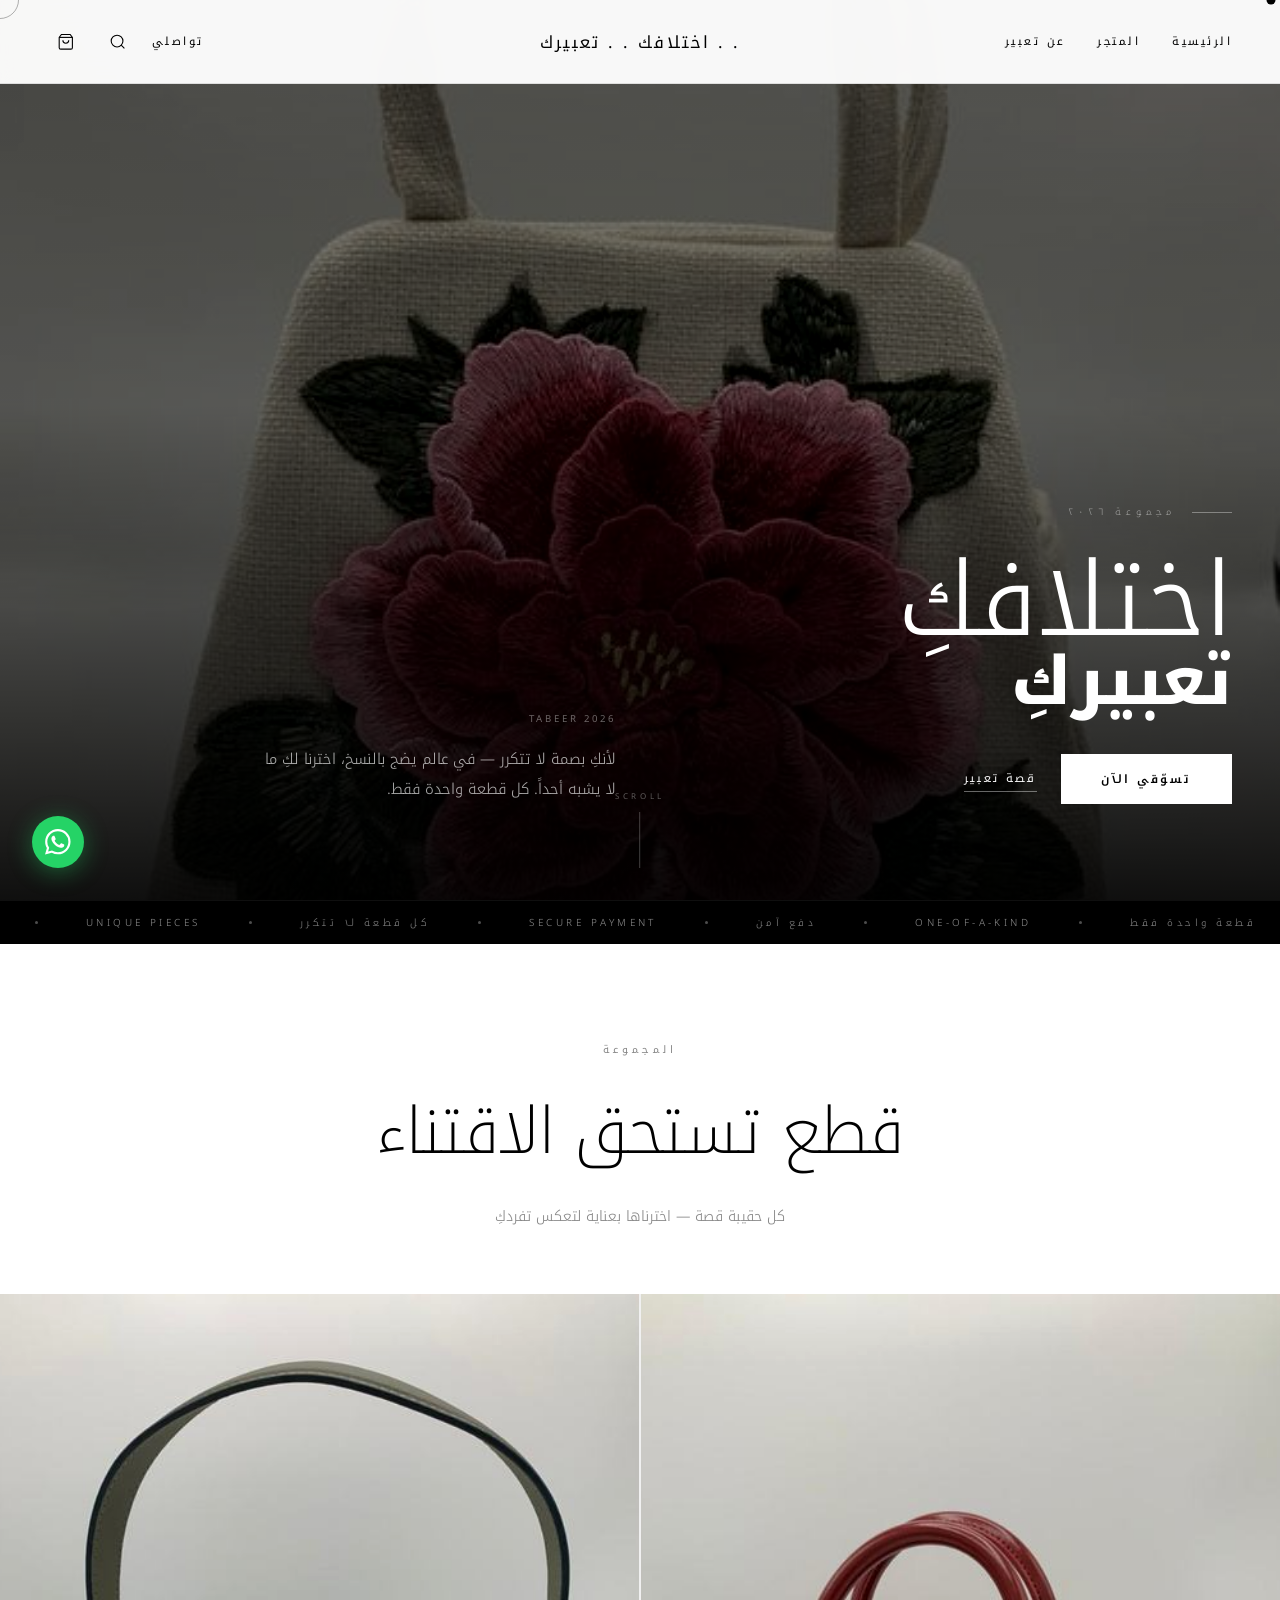
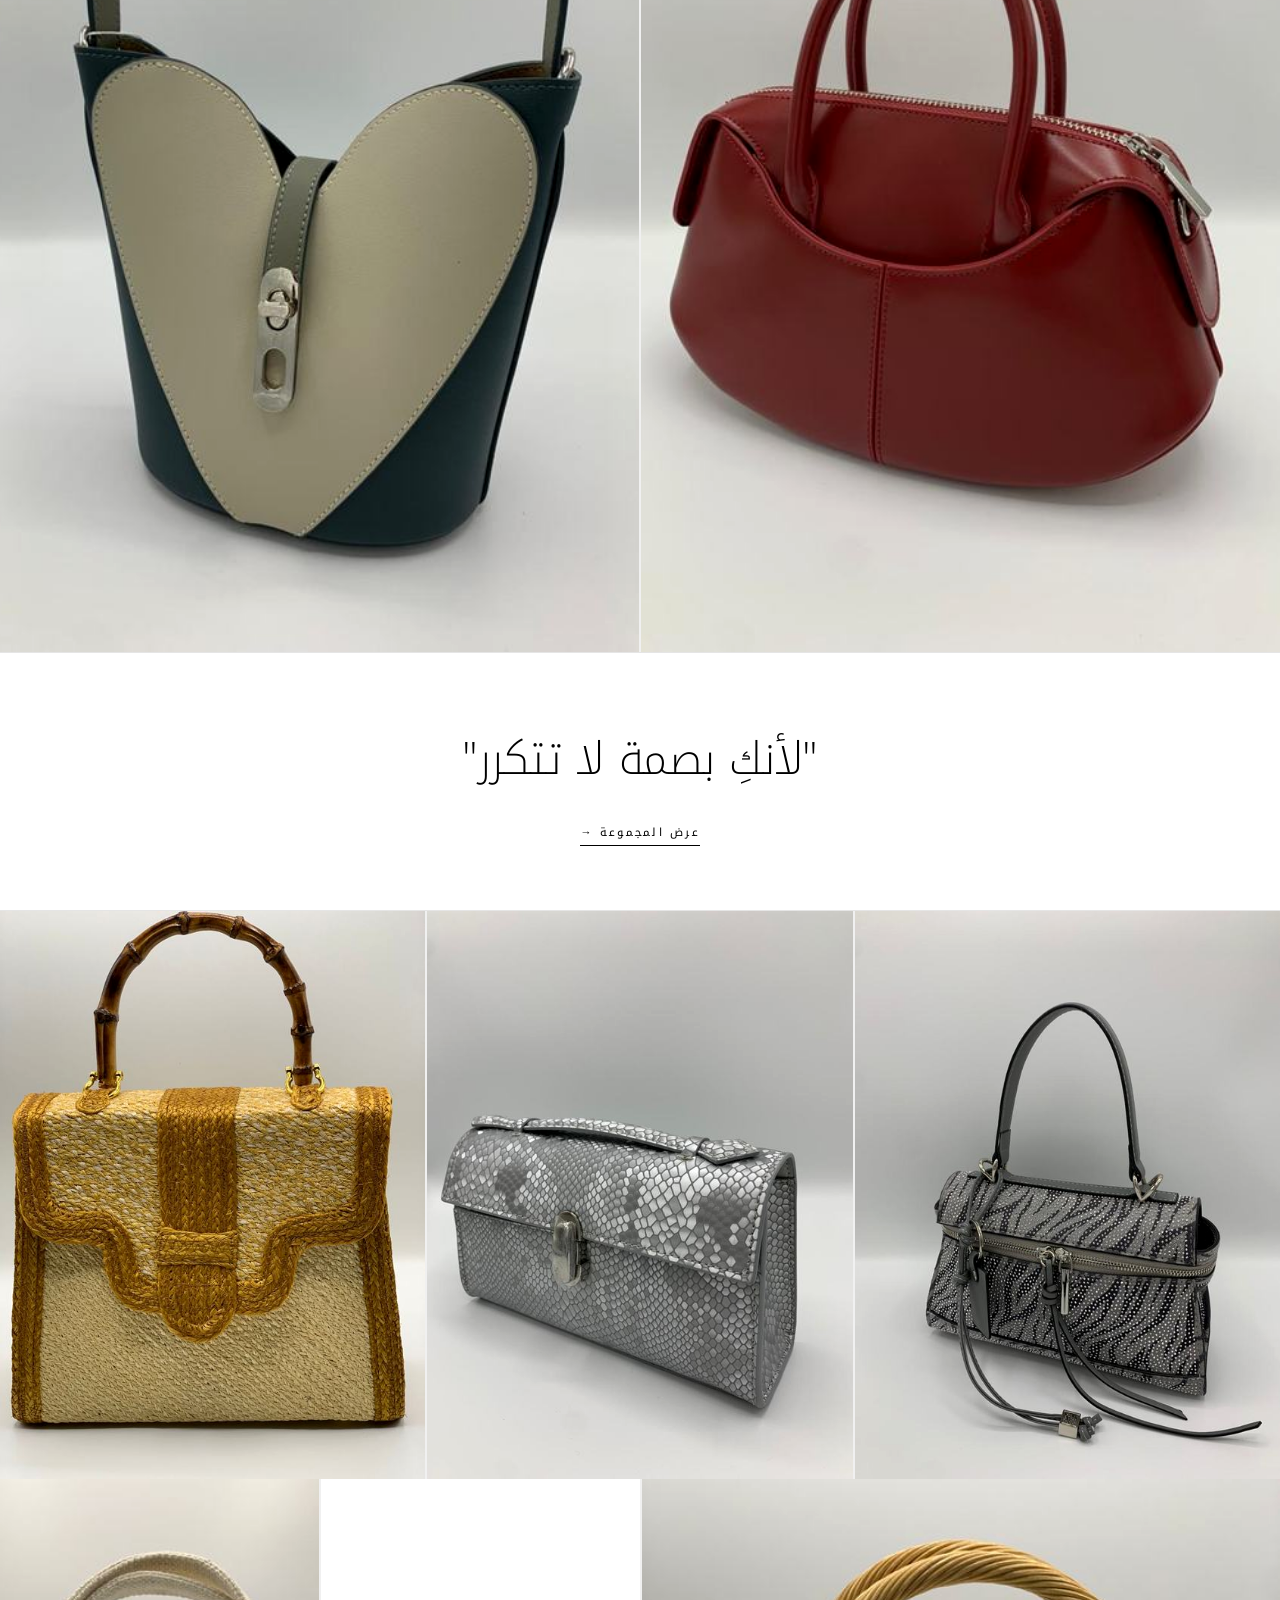
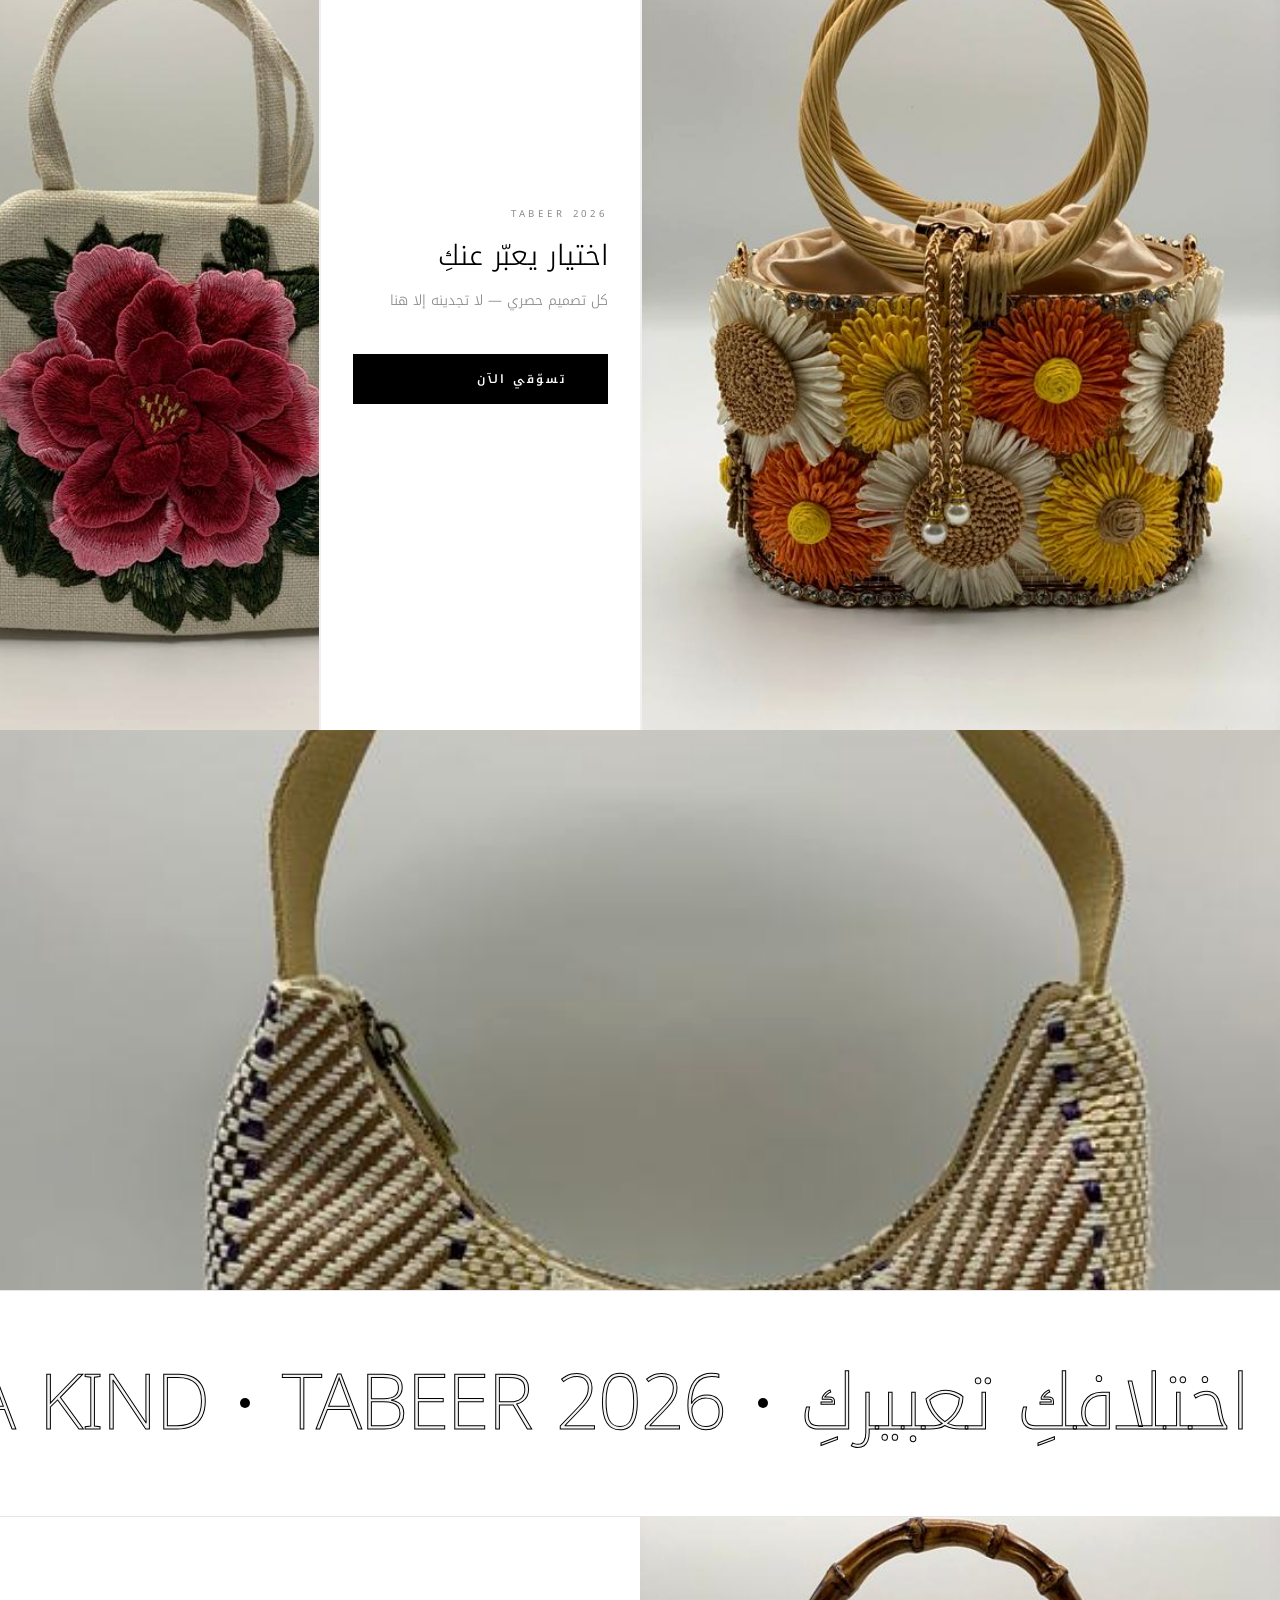
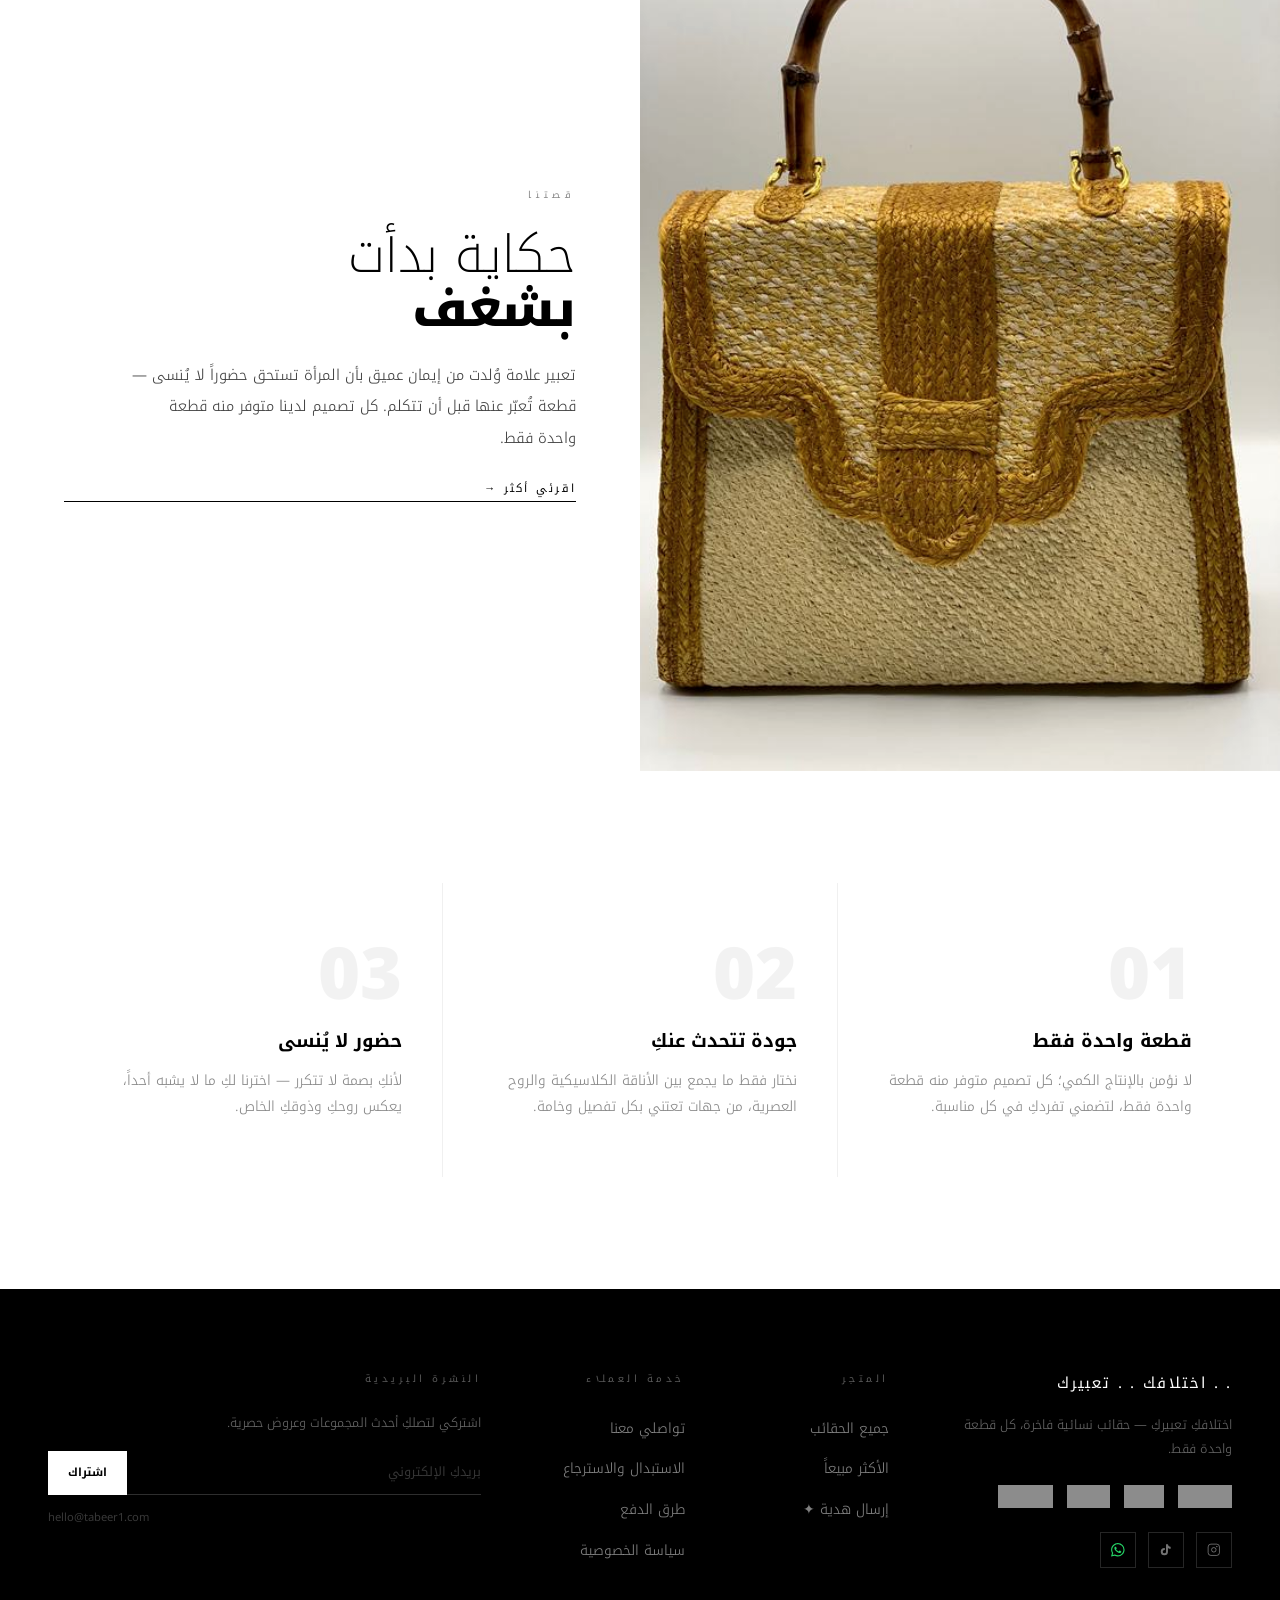
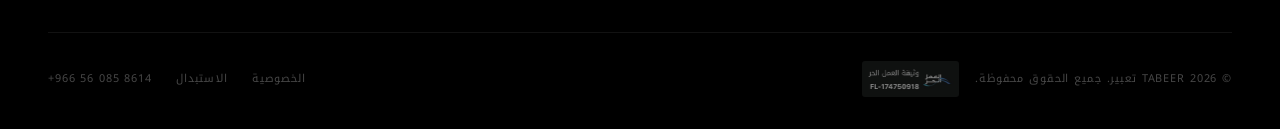
==== index.html @ 67c6f19d "index.html" ====
<!DOCTYPE html>
<html lang="ar" dir="rtl">
<head>
<meta charset="UTF-8"/>
<meta name="viewport" content="width=device-width,initial-scale=1.0"/>
<title>تعبير | TABEER</title>
<meta name="description" content="اختلافكِ تعبيركِ — حقائب نسائية فاخرة، كل قطعة واحدة فقط"/>
<link rel="preconnect" href="https://fonts.googleapis.com"/>
<link rel="preconnect" href="https://fonts.gstatic.com" crossorigin/>
<link href="https://fonts.googleapis.com/css2?family=Noto+Kufi+Arabic:wght@100;200;300;400;500;600;700;800;900&display=swap" rel="stylesheet"/>
<style>
/* ══════════════════════════════
   TABEER — B&W EDITORIAL 2026
══════════════════════════════ */
*,*::before,*::after{box-sizing:border-box;margin:0;padding:0}
:root{
  --black:#000;--white:#fff;--grey:#888;
  --light:#f4f4f4;--border:rgba(0,0,0,.1);
  --f:'Noto Kufi Arabic',sans-serif;
}
html{scroll-behavior:smooth}
body{background:var(--white);color:var(--black);font-family:var(--f);-webkit-font-smoothing:antialiased;overflow-x:hidden;min-height:100vh;cursor:none}
img{max-width:100%;display:block}
a{text-decoration:none;color:inherit;cursor:none}
button{border:none;background:none;font-family:inherit;cursor:none}
.container{width:100%;max-width:1400px;margin:0 auto;padding:0 3rem}
.page{display:none;flex-direction:column;min-height:100vh}
.page.active{display:flex}


/* ── LOGO TEXT ── */
.h-logo-text{font-family:var(--f);font-size:1.05rem;font-weight:400;letter-spacing:.12em;color:var(--black);white-space:nowrap}

/* ── CURSOR ── */
#c-dot{position:fixed;width:9px;height:9px;border-radius:50%;background:var(--black);pointer-events:none;z-index:9999;transform:translate(-50%,-50%);transition:background .2s,width .25s,height .25s}
#c-ring{position:fixed;width:38px;height:38px;border-radius:50%;border:1px solid rgba(0,0,0,.3);pointer-events:none;z-index:9998;transform:translate(-50%,-50%);transition:border-color .2s}
#c-dot.light{background:var(--white)}
#c-ring.light{border-color:rgba(255,255,255,.5)}

/* ── ANIMATIONS ── */
@keyframes fadeUp{from{opacity:0;transform:translateY(36px)}to{opacity:1;transform:translateY(0)}}
@keyframes marquee{from{transform:translateX(0)}to{transform:translateX(-50%)}}
@keyframes heroZoom{from{transform:scale(1.06)}to{transform:scale(1.0)}}
@keyframes scrollBar{0%{transform:scaleY(0);transform-origin:top}50%{transform:scaleY(1);transform-origin:top}51%{transform:scaleY(1);transform-origin:bottom}100%{transform:scaleY(0);transform-origin:bottom}}
.r{opacity:0;transform:translateY(32px);transition:opacity .8s cubic-bezier(.22,1,.36,1),transform .8s cubic-bezier(.22,1,.36,1)}
.r.v{opacity:1;transform:translateY(0)}
.r-l{opacity:0;transform:translateX(-35px);transition:opacity .8s cubic-bezier(.22,1,.36,1),transform .8s cubic-bezier(.22,1,.36,1)}
.r-l.v{opacity:1;transform:translateX(0)}
.r-r{opacity:0;transform:translateX(35px);transition:opacity .8s cubic-bezier(.22,1,.36,1),transform .8s cubic-bezier(.22,1,.36,1)}
.r-r.v{opacity:1;transform:translateX(0)}

/* ── HEADER ── */
header{position:fixed;top:0;left:0;right:0;z-index:500;height:5.25rem;display:flex;align-items:center;justify-content:space-between;padding:0 3rem;background:rgba(255,255,255,.96);backdrop-filter:blur(12px);border-bottom:1px solid var(--border);transition:height .3s}
header.scrolled{height:4.25rem}
.h-logo{position:absolute;left:50%;transform:translateX(-50%);height:100%;display:flex;align-items:center;padding:.75rem 0}
.h-logo img{height:2.25rem;width:auto;max-width:180px;object-fit:contain}
.h-nav{display:flex;align-items:center;gap:2rem}
.h-link{font-size:.7rem;letter-spacing:.22em;font-weight:400;color:var(--black);position:relative;padding:.2rem 0}
.h-link::after{content:'';position:absolute;bottom:0;right:0;left:100%;height:1px;background:var(--black);transition:left .35s cubic-bezier(.22,1,.36,1)}
.h-link:hover::after{left:0}
.h-actions{display:flex;align-items:center;gap:1rem}
.h-icon{width:2.25rem;height:2.25rem;display:flex;align-items:center;justify-content:center;color:var(--black);transition:opacity .2s}
.h-icon:hover{opacity:.55}
.h-icon svg{width:1.1rem;height:1.1rem;stroke:currentColor;stroke-width:1.5;fill:none}
.ham{display:none;flex-direction:column;gap:5px;padding:.25rem}
.ham span{display:block;width:20px;height:1px;background:var(--black);transition:all .3s}
.ham.open span:nth-child(1){transform:translateY(6px) rotate(45deg)}
.ham.open span:nth-child(2){opacity:0}
.ham.open span:nth-child(3){transform:translateY(-6px) rotate(-45deg)}
.m-nav{display:none;position:fixed;top:5.25rem;left:0;right:0;background:var(--white);border-bottom:1px solid var(--border);z-index:499;flex-direction:column}
.m-nav.open{display:flex}
.m-nav a{padding:1rem 2rem;font-size:.875rem;letter-spacing:.15em;border-bottom:1px solid var(--border);transition:background .2s}
.m-nav a:hover{background:var(--light)}
@media(max-width:900px){.h-nav,.h-actions .h-link{display:none}.ham{display:flex}}

/* ── BUTTONS ── */
.btn-bk{display:inline-block;background:var(--black);color:var(--white);padding:.875rem 2.5rem;font-size:.72rem;letter-spacing:.22em;font-weight:600;font-family:var(--f);transition:all .3s}
.btn-bk:hover{background:#222}
.btn-wh{display:inline-block;background:var(--white);color:var(--black);padding:.875rem 2.5rem;font-size:.72rem;letter-spacing:.22em;font-weight:600;font-family:var(--f);transition:all .3s}
.btn-wh:hover{background:#eee}
.btn-ghost{display:inline-flex;align-items:center;gap:.6rem;font-size:.72rem;letter-spacing:.2em;color:var(--white);border-bottom:1px solid rgba(255,255,255,.4);padding-bottom:2px;transition:border-color .2s}
.btn-ghost:hover{border-color:var(--white)}
.btn-link{display:inline-flex;align-items:center;gap:.6rem;font-size:.7rem;letter-spacing:.2em;color:var(--black);border-bottom:1px solid var(--black);padding-bottom:2px;transition:opacity .2s}
.btn-link:hover{opacity:.55}

/* ── EYEBROW ── */
.eye{display:block;font-size:.65rem;letter-spacing:.4em;color:var(--grey);font-weight:400;margin-bottom:.75rem}

/* ── HERO ── */
.hero{position:relative;min-height:100svh;display:flex;align-items:flex-end;padding-bottom:6rem;overflow:hidden;background:var(--black)}
.hero-bg{position:absolute;inset:0}
.hero-bg img{width:100%;height:100%;object-fit:cover;opacity:.55;filter:grayscale(25%) contrast(1.1);animation:heroZoom 14s ease-in-out infinite alternate}
.hero-ov{position:absolute;inset:0;background:linear-gradient(to top,rgba(0,0,0,.88) 0%,rgba(0,0,0,.15) 55%,rgba(0,0,0,.25) 100%)}
.hero-c{position:relative;z-index:2;width:100%}
.hero-grid{display:grid;grid-template-columns:1fr 1fr;gap:3rem;align-items:flex-end}
.hero-anim{animation:fadeUp .9s .2s both}
.hero-ey{font-size:.6rem;letter-spacing:.5em;color:rgba(255,255,255,.45);font-weight:300;margin-bottom:2rem;display:flex;align-items:center;gap:1rem}
.hero-ey::before{content:'';width:2.5rem;height:1px;background:rgba(255,255,255,.35)}
.hero-title{font-size:clamp(3.5rem,8vw,7rem);color:var(--white);font-weight:300;line-height:.95;margin-bottom:2.5rem}
.hero-title strong{font-weight:800;display:block;font-size:.65em}
.hero-actions{display:flex;gap:1.5rem;align-items:center;flex-wrap:wrap}
.hero-side{color:var(--white);animation:fadeUp .9s .4s both}
.hero-side-tag{font-size:.6rem;letter-spacing:.3em;color:rgba(255,255,255,.4);margin-bottom:1rem;display:block}
.hero-side-text{font-size:.9375rem;color:rgba(255,255,255,.65);line-height:2;font-weight:300;max-width:22rem}
.hero-scroll{position:absolute;bottom:2rem;left:50%;transform:translateX(-50%);z-index:2;display:flex;flex-direction:column;align-items:center;gap:.5rem}
.hero-scroll span{font-size:.5rem;letter-spacing:.45em;color:rgba(255,255,255,.35)}
.hero-scroll-line{width:1px;height:3.5rem;background:rgba(255,255,255,.25);animation:scrollBar 2.2s ease-in-out infinite}

/* ── TICKER ── */
.ticker{background:var(--black);padding:.75rem 0;overflow:hidden;border-top:1px solid rgba(255,255,255,.06)}
.ticker-track{display:flex;white-space:nowrap;animation:marquee 28s linear infinite}
.t-item{display:flex;align-items:center;gap:3rem;padding:0 1.5rem;font-size:.62rem;letter-spacing:.35em;font-weight:300;color:rgba(255,255,255,.5)}
.t-dot{width:3px;height:3px;background:rgba(255,255,255,.3);border-radius:50%;flex-shrink:0}

/* prod grid removed - replaced by editorial gallery */

/* ── MARQUEE BIG ── */
.mq-big{padding:2.5rem 0;border-top:1px solid var(--border);border-bottom:1px solid var(--border);overflow:hidden}
.mq-big-track{display:flex;white-space:nowrap;animation:marquee 22s linear infinite}
.mq-big-item{font-size:clamp(3rem,6vw,5.5rem);font-weight:200;color:var(--light);-webkit-text-stroke:1px var(--black);letter-spacing:-.02em;padding:0 2rem;display:flex;align-items:center;gap:2rem}
.mq-big-item .sep{width:10px;height:10px;background:var(--black);border-radius:50%;display:inline-block;flex-shrink:0}

/* ── SPLIT ── */
.split{display:grid;grid-template-columns:1fr 1fr;align-items:stretch;background:rgba(0,0,0,.04)}
.split-img{position:relative;overflow:hidden;min-height:560px}
.split-img img{width:100%;height:100%;object-fit:cover;filter:contrast(1.05) grayscale(8%);transition:transform .9s cubic-bezier(.22,1,.36,1)}
.split:hover .split-img img{transform:scale(1.04)}
.split-text{background:var(--white);display:flex;flex-direction:column;justify-content:center;gap:1.5rem;padding:5rem 4rem}
.split-tag{font-size:.6rem;letter-spacing:.5em;color:var(--grey);display:block}
.split-h{font-size:clamp(2rem,4vw,3.25rem);font-weight:200;line-height:1.05}
.split-h strong{font-weight:800;display:block}
.split-p{font-size:.9375rem;color:#444;line-height:2.1;font-weight:300;max-width:28rem}

/* ── VALUES ── */
.vals{display:grid;grid-template-columns:repeat(3,1fr);gap:1px;background:rgba(0,0,0,.06)}
.val-item{background:var(--white);padding:3.5rem 2.5rem;position:relative;overflow:hidden;transition:background .3s}
.val-item::after{content:'';position:absolute;bottom:0;left:0;right:0;height:2px;background:var(--black);transform:scaleX(0);transition:transform .4s cubic-bezier(.22,1,.36,1)}
.val-item:hover{background:var(--light)}
.val-item:hover::after{transform:scaleX(1)}
.val-n{font-size:4.5rem;font-weight:900;color:rgba(0,0,0,.05);line-height:1;margin-bottom:.75rem;display:block}
.val-t{font-size:1.15rem;font-weight:700;margin-bottom:.6rem}
.val-p{font-size:.875rem;color:var(--grey);line-height:1.9;font-weight:300}

/* ── CONTACT (editorial, full-width) ── */
.contact-hero{
  background:var(--black);padding:6rem 0 5rem;text-align:center;position:relative;overflow:hidden;
}
.contact-hero::before{content:'تواصل';position:absolute;font-size:18rem;font-weight:900;color:rgba(255,255,255,.03);top:50%;left:50%;transform:translate(-50%,-50%);white-space:nowrap;pointer-events:none}
.contact-h1{font-size:clamp(3rem,6vw,5.5rem);font-weight:200;color:var(--white);margin:.75rem 0 1.25rem}
.contact-sub{font-size:.9rem;color:rgba(255,255,255,.5);max-width:30rem;margin:0 auto;line-height:2;font-weight:300}

.contact-body{display:grid;grid-template-columns:3fr 2fr;gap:0;background:rgba(0,0,0,.05)}

.contact-form-side{background:var(--white);padding:5rem 5rem 5rem 4rem}
.cf-title{font-size:1.75rem;font-weight:300;margin-bottom:2.5rem}
.cf-grid{display:grid;grid-template-columns:1fr 1fr;gap:1.25rem}
.cf-full{grid-column:1/-1}
.cf-row{display:flex;flex-direction:column;gap:.4rem}
.cf-lbl{font-size:.65rem;letter-spacing:.22em;color:var(--grey);font-weight:400}
.cf-inp{border:none;border-bottom:1.5px solid rgba(0,0,0,.12);background:transparent;padding:.75rem 0;font-size:.9375rem;font-family:var(--f);color:var(--black);outline:none;transition:border-color .2s;width:100%}
.cf-inp:focus{border-color:var(--black)}
.cf-inp::placeholder{color:#ccc}
.cf-ta{resize:none;min-height:110px;border:none;border-bottom:1.5px solid rgba(0,0,0,.12);background:transparent;padding:.75rem 0;font-size:.9375rem;font-family:var(--f);color:var(--black);outline:none;transition:border-color .2s;width:100%}
.cf-ta:focus{border-color:var(--black)}
.cf-ta::placeholder{color:#ccc}
.cf-submit{margin-top:2rem}

.contact-info-side{background:var(--black);color:var(--white);padding:5rem 4rem 5rem 3rem;display:flex;flex-direction:column;gap:2.5rem}
.ci-label{font-size:.6rem;letter-spacing:.35em;color:rgba(255,255,255,.35);display:block;margin-bottom:.35rem;font-weight:400}
.ci-val{font-size:.9375rem;color:var(--white);font-weight:300;display:block}
a.ci-val:hover{color:rgba(255,255,255,.7)}
.ci-socials{display:flex;gap:.75rem;margin-top:.35rem}
.ci-soc{width:2.25rem;height:2.25rem;border:1px solid rgba(255,255,255,.15);display:flex;align-items:center;justify-content:center;color:rgba(255,255,255,.5);transition:all .25s}
.ci-soc:hover{border-color:var(--white);color:var(--white)}
.ci-soc svg{width:.85rem;height:.85rem}
.success-box{text-align:center;padding:4rem 0}
.success-star{font-size:3rem;margin-bottom:1rem;display:block}
.success-h{font-size:1.5rem;font-weight:300;margin-bottom:.5rem}
.success-p{color:var(--grey);font-weight:300;font-size:.875rem}
.cf-sending{opacity:.5;pointer-events:none}

/* ── POLICY PAGES ── */
.policy-wrap{max-width:48rem;margin:0 auto;padding:9rem 2rem 5rem}
.policy-tag{font-size:.65rem;letter-spacing:.4em;color:var(--grey);display:block;margin-bottom:.75rem}
.policy-h1{font-size:clamp(2rem,4vw,3rem);font-weight:200;margin-bottom:1.25rem}
.policy-intro{color:var(--grey);line-height:2;font-weight:300;font-size:.9375rem}
.policy-body{display:flex;flex-direction:column;margin-top:3rem}
.policy-sec{padding:2rem 0;border-bottom:1px solid var(--border)}
.policy-sec:last-child{border-bottom:none}
.policy-sec h3{font-size:.9375rem;font-weight:700;letter-spacing:.05em;margin-bottom:.875rem}
.policy-sec p,.policy-sec li{color:var(--grey);line-height:2;font-weight:300;font-size:.9rem}
.policy-sec ul{list-style:none;display:flex;flex-direction:column;gap:.5rem}
.policy-sec li{padding-right:1.25rem;position:relative}
.policy-sec li::before{content:'—';position:absolute;right:0;color:#ccc}
.policy-sec strong{color:var(--black);font-weight:700}
.policy-sec a{color:var(--black);border-bottom:1px solid var(--border)}
.policy-sec a:hover{border-color:var(--black)}

/* PAYMENT */
.pay-grid{display:grid;grid-template-columns:1fr 1fr;gap:1px;background:rgba(0,0,0,.06);margin:2.5rem 0}
.pay-card{background:var(--white);padding:2.25rem;transition:background .25s}
.pay-card:hover{background:var(--light)}
.pay-em{font-size:2rem;margin-bottom:.75rem;display:block}
.pay-t{font-size:.9375rem;font-weight:700;margin-bottom:.4rem}
.pay-s{color:var(--grey);font-size:.875rem;line-height:1.9;font-weight:300}
.pay-sec{background:var(--black);color:var(--white);padding:2rem;text-align:center;margin-top:1px}
.pay-sec-t{font-size:1.2rem;font-weight:300;margin-bottom:.35rem}
.pay-sec-s{font-size:.72rem;letter-spacing:.1em;color:rgba(255,255,255,.4)}

/* GIFT */
.gift-steps{background:var(--light);border:1px solid var(--border)}
.gift-step{display:flex;gap:1.5rem;padding:2rem;border-bottom:1px solid var(--border)}
.gift-step:last-child{border-bottom:none}
.step-n{width:2.5rem;height:2.5rem;flex-shrink:0;background:var(--black);color:var(--white);display:flex;align-items:center;justify-content:center;font-size:.875rem;font-weight:700}
.step-t{font-weight:700;margin-bottom:.3rem;font-size:.9375rem}
.step-s{color:var(--grey);font-size:.875rem;line-height:1.85;font-weight:300}
.step-s strong{color:var(--black);font-weight:700}

/* ── FOOTER ── */
footer{background:var(--black);color:var(--white);padding:5rem 0 2rem;margin-top:auto}
.ft-grid{display:grid;grid-template-columns:2fr 1fr 1fr 1.5fr;gap:4rem;margin-bottom:4rem}
.ft-logo{height:2rem;width:auto;max-width:140px;object-fit:contain;filter:invert(1) brightness(10);margin-bottom:1.25rem;display:block}
.ft-tag{font-size:.8rem;color:rgba(255,255,255,.4);line-height:1.9;font-weight:300;max-width:18rem}
.ft-socs{display:flex;gap:.75rem;margin-top:1.5rem}
.ft-soc{width:2.25rem;height:2.25rem;border:1px solid rgba(255,255,255,.15);display:flex;align-items:center;justify-content:center;color:rgba(255,255,255,.45);transition:all .25s}
.ft-soc:hover{border-color:var(--white);color:var(--white)}
.ft-soc svg{width:.85rem;height:.85rem}
.ft-col-t{font-size:.62rem;letter-spacing:.35em;color:rgba(255,255,255,.35);display:block;margin-bottom:1.5rem}
.ft-links{list-style:none;display:flex;flex-direction:column;gap:.6rem}
.ft-links a{font-size:.875rem;color:rgba(255,255,255,.5);font-weight:300;transition:color .2s}
.ft-links a:hover{color:var(--white)}
.ft-sub-desc{font-size:.8rem;color:rgba(255,255,255,.4);line-height:1.8;font-weight:300;margin-bottom:1rem}
.ft-email-f{display:flex}
.ft-email-i{flex:1;background:transparent;border:none;border-bottom:1px solid rgba(255,255,255,.18);padding:.6rem 0;font-size:.8rem;color:var(--white);font-family:var(--f);outline:none}
.ft-email-i::placeholder{color:rgba(255,255,255,.2)}
.ft-email-i:focus{border-color:rgba(255,255,255,.5)}
.ft-sub-b{background:var(--white);color:var(--black);padding:.6rem 1.25rem;font-size:.7rem;font-weight:700;font-family:var(--f);border:none;white-space:nowrap;transition:opacity .2s}
.ft-sub-b:hover{opacity:.85}
.ft-email-addr{font-size:.7rem;color:rgba(255,255,255,.22);margin-top:.75rem;direction:ltr;display:block}
.ft-bottom{border-top:1px solid rgba(255,255,255,.07);padding-top:1.75rem;display:flex;justify-content:space-between;align-items:center;flex-wrap:wrap;gap:.75rem;font-size:.68rem;color:rgba(255,255,255,.28);letter-spacing:.08em}
.ft-bottom a{color:rgba(255,255,255,.28);transition:color .2s}
.ft-bottom a:hover{color:rgba(255,255,255,.65)}

/* ── WA FLOAT ── */
.wa-fl{position:fixed;bottom:2rem;left:2rem;z-index:499;width:3.25rem;height:3.25rem;border-radius:50%;background:#25d366;color:#fff;display:flex;align-items:center;justify-content:center;box-shadow:0 4px 24px rgba(37,211,102,.4);transition:transform .25s,box-shadow .25s}
.wa-fl:hover{transform:scale(1.1);box-shadow:0 8px 32px rgba(37,211,102,.5)}
.wa-fl svg{width:1.6rem;height:1.6rem}

/* ── RESPONSIVE ── */
/* ── EDITORIAL GALLERY ── */
.gallery-section{padding:6rem 0 0}
.gallery-header{text-align:center;padding:0 2rem 4rem;max-width:48rem;margin:0 auto}
.gallery-title{font-size:clamp(2.5rem,5vw,4rem);font-weight:200;letter-spacing:-.01em;margin-top:.5rem}
.gallery-sub{font-size:.9rem;color:var(--grey);margin-top:.75rem;font-weight:300;line-height:1.8}

.g-row{display:grid;gap:2px;background:rgba(0,0,0,.06)}
.g-row-2{grid-template-columns:1fr 1fr}
.g-row-3{grid-template-columns:repeat(3,1fr)}
.g-row-asymm{grid-template-columns:2fr 1fr 1fr}

.g-cell{position:relative;overflow:hidden;display:block;background:var(--light)}
.g-cell img{width:100%;height:100%;object-fit:cover;object-position:center;transition:transform .9s cubic-bezier(.22,1,.36,1),filter .5s;filter:contrast(1.03)}
.g-cell:hover img{transform:scale(1.06)}
.g-tall img,.g-tall{aspect-ratio:3/4.5;min-height:520px}
.g-cell:not(.g-tall):not(.g-wide):not(.g-full) img{aspect-ratio:3/4;min-height:360px}
.g-wide img,.g-wide{min-height:420px}
.g-full{display:block;height:560px}
.g-full img{height:100%;object-position:center 40%}

.g-overlay{
  position:absolute;inset:0;
  background:linear-gradient(to top,rgba(0,0,0,.87) 0%,rgba(0,0,0,.2) 55%,transparent 100%);
  display:flex;flex-direction:column;align-items:center;justify-content:flex-end;
  padding:2rem;gap:.7rem;
  opacity:0;transition:opacity .4s cubic-bezier(.22,1,.36,1);
}
.g-cell:hover .g-overlay{opacity:1}
.g-overlay-center{align-items:center;justify-content:center;text-align:center;padding:3rem}
.g-tag{font-size:.6rem;letter-spacing:.35em;color:rgba(255,255,255,.55);font-weight:300;transform:translateY(10px);transition:transform .4s .05s cubic-bezier(.22,1,.36,1)}
.g-name{font-size:1.15rem;font-weight:500;color:var(--white);text-align:center;transform:translateY(10px);transition:transform .4s .1s cubic-bezier(.22,1,.36,1)}
.g-name-lg{font-size:1.75rem;font-weight:300}
.g-cta{background:var(--white);color:var(--black);padding:.55rem 1.75rem;font-size:.68rem;letter-spacing:.18em;font-weight:700;font-family:var(--f);transform:translateY(10px);transition:transform .4s .15s cubic-bezier(.22,1,.36,1)}
.g-cell:hover .g-tag,.g-cell:hover .g-name,.g-cell:hover .g-cta{transform:translateY(0)}

.g-interlude{text-align:center;padding:4rem 2rem;display:flex;flex-direction:column;align-items:center;gap:1.25rem;border-top:1px solid var(--border);border-bottom:1px solid var(--border)}
.g-quote{font-size:clamp(1.75rem,3.5vw,3rem);font-weight:200;color:var(--black);letter-spacing:-.01em}

.g-text-mid{background:var(--white);padding:3rem 2rem;display:flex;flex-direction:column;justify-content:center;gap:1rem}
.g-text-label{font-size:.6rem;letter-spacing:.4em;color:var(--grey);font-weight:400}
.g-text-h{font-size:1.75rem;font-weight:300;line-height:1.2}
.g-text-p{font-size:.875rem;color:var(--grey);line-height:1.85;font-weight:300;max-width:18rem}

@media(max-width:900px){
  .g-row-2,.g-row-asymm{grid-template-columns:1fr 1fr}
  .g-row-3{grid-template-columns:1fr 1fr}
  .g-row-asymm{grid-template-columns:1fr 1fr}
  .g-text-mid{display:none}
  .g-full{height:400px}
}
@media(max-width:600px){
  .g-row-2,.g-row-3,.g-row-asymm{grid-template-columns:1fr}
  .g-tall{aspect-ratio:4/5;min-height:auto}
  .g-full{height:320px}
}


@media(max-width:900px){.split{grid-template-columns:1fr}.split-img{min-height:380px}.vals{grid-template-columns:1fr}.contact-body{grid-template-columns:1fr}.container{padding:0 1.5rem}header{padding:0 1.5rem}.hero-grid{grid-template-columns:1fr}.hero-side{display:none}.section{padding:5rem 0}}
@media(max-width:768px){.cf-grid{grid-template-columns:1fr}.contact-form-side{padding:3rem 1.5rem}.contact-info-side{padding:3rem 1.5rem}.ft-grid{grid-template-columns:1fr;gap:2.5rem}}
@media(max-width:600px){.pay-grid{grid-template-columns:1fr}}
@media(max-width:480px){}
</style>
</head>
<body>

<div id="c-dot"></div>
<div id="c-ring"></div>

<!-- HEADER -->
<header id="hdr">
  <div class="h-nav">
    <a href="#" class="h-link" onclick="navigate('home');return false;">الرئيسية</a>
      <a href="https://shop.tabeer1.com" class="h-link" target="_self">المتجر</a>
    <a href="#" class="h-link" onclick="navigate('about');return false;">عن تعبير</a>
  </div>

  <div class="h-logo" onclick="navigate('home')" style="cursor:none">
    <span class="h-logo-text">. . اختلافك . . تعبيرك</span>
  </div>

  <div class="h-actions">
    <a href="#" class="h-link" onclick="navigate('contact');return false;">تواصلي</a>
    <a href="https://shop.tabeer1.com" target="_self" class="h-icon" aria-label="بحث">
      <svg viewBox="0 0 24 24"><circle cx="11" cy="11" r="8"/><line x1="21" y1="21" x2="16.65" y2="16.65"/></svg>
    </a>
    <a href="https://shop.tabeer1.com" target="_self" class="h-icon" aria-label="السلة">
      <svg viewBox="0 0 24 24"><path d="M6 2 3 6v14a2 2 0 0 0 2 2h14a2 2 0 0 0 2-2V6l-3-4z"/><line x1="3" y1="6" x2="21" y2="6"/><path d="M16 10a4 4 0 0 1-8 0"/></svg>
    </a>
    <button class="ham" id="hamBtn" onclick="toggleMobileNav()"><span></span><span></span><span></span></button>
  </div>
</header>

<div class="m-nav" id="mNav">
  <a href="#" onclick="navigate('home');return false;">الرئيسية</a>
  <a href="https://shop.tabeer1.com" target="_self">المتجر</a>
  <a href="#" onclick="navigate('about');return false;">عن تعبير</a>
  <a href="#" onclick="navigate('contact');return false;">تواصلي معنا</a>
  <a href="#" onclick="navigate('gift');return false;">إرسال هدية</a>
  <a href="#" onclick="navigate('returns');return false;">الاستبدال والاسترجاع</a>
  <a href="#" onclick="navigate('payment');return false;">طرق الدفع</a>
</div>

<!-- ════ HOME ════ -->
<div class="page active" id="page-home">
  <section class="hero">
    <div class="hero-bg"><img src="[data-uri]" alt="تعبير"/></div>
    <div class="hero-ov"></div>
    <div class="container hero-c">
      <div class="hero-grid">
        <div class="hero-anim">
          <p class="hero-ey">مجموعة ٢٠٢٦</p>
          <h1 class="hero-title">اختلافكِ<strong>تعبيركِ</strong></h1>
          <div class="hero-actions">
            <a href="https://shop.tabeer1.com" target="_self" class="btn-wh">تسوّقي الآن</a>
            <a href="#" onclick="navigate('about');return false;" class="btn-ghost">قصة تعبير</a>
          </div>
        </div>
        <div class="hero-side">
          <span class="hero-side-tag">TABEER 2026</span>
          <p class="hero-side-text">لأنكِ بصمة لا تتكرر — في عالم يضج بالنسخ، اخترنا لكِ ما لا يشبه أحداً. كل قطعة واحدة فقط.</p>
        </div>
      </div>
    </div>
    <div class="hero-scroll"><span>SCROLL</span><div class="hero-scroll-line"></div></div>
  </section>

  <div class="ticker">
    <div class="ticker-track">
      <div class="t-item"><span>قطعة واحدة فقط</span><span class="t-dot"></span><span>ONE-OF-A-KIND</span><span class="t-dot"></span><span>دفع آمن</span><span class="t-dot"></span><span>SECURE PAYMENT</span><span class="t-dot"></span><span>كل قطعة لا تتكرر</span><span class="t-dot"></span><span>UNIQUE PIECES</span><span class="t-dot"></span><span>اختلافكِ تعبيركِ</span><span class="t-dot"></span><span>TABEER 2026</span><span class="t-dot"></span></div>
      <div class="t-item" aria-hidden="true"><span>قطعة واحدة فقط</span><span class="t-dot"></span><span>ONE-OF-A-KIND</span><span class="t-dot"></span><span>دفع آمن</span><span class="t-dot"></span><span>SECURE PAYMENT</span><span class="t-dot"></span><span>كل قطعة لا تتكرر</span><span class="t-dot"></span><span>UNIQUE PIECES</span><span class="t-dot"></span><span>اختلافكِ تعبيركِ</span><span class="t-dot"></span><span>TABEER 2026</span><span class="t-dot"></span></div>
    </div>
  </div>
  </div>

  <!-- EDITORIAL GALLERY -->
  <section class="gallery-section">

    <!-- Header -->
    <div class="gallery-header r">
      <span class="eye">المجموعة</span>
      <h2 class="gallery-title">قطع تستحق الاقتناء</h2>
      <p class="gallery-sub">كل حقيبة قصة — اخترناها بعناية لتعكس تفردكِ</p>
    </div>

    <!-- ROW 1: two tall images -->
    <div class="g-row g-row-2 r">
      <a href="https://shop.tabeer1.com" target="_self" class="g-cell g-tall">
        <img src="[data-uri]" alt="حقيبة بولينج أحمر"/>
        <div class="g-overlay">
          <span class="g-tag">أحمر فاخر</span>
          <span class="g-name">حقيبة بولينج</span>
          <span class="g-cta">تسوّقي الآن</span>
        </div>
      </a>
      <a href="https://shop.tabeer1.com" target="_self" class="g-cell g-tall">
        <img src="[data-uri]" alt="حقيبة دلو قلب"/>
        <div class="g-overlay">
          <span class="g-tag">أخضر وكريمي</span>
          <span class="g-name">حقيبة دلو قلب</span>
          <span class="g-cta">تسوّقي الآن</span>
        </div>
      </a>
    </div>

    <!-- TEXT INTERLUDE -->
    <div class="g-interlude r">
      <p class="g-quote">"لأنكِ بصمة لا تتكرر"</p>
      <a href="https://shop.tabeer1.com" target="_self" class="btn-link">عرض المجموعة →</a>
    </div>

    <!-- ROW 2: three images -->
    <div class="g-row g-row-3 r">
      <a href="https://shop.tabeer1.com" target="_self" class="g-cell">
        <img src="[data-uri]" alt="حقيبة كريستال"/>
        <div class="g-overlay">
          <span class="g-tag">لمعة الكريستال</span>
          <span class="g-name">كريستال زيبرا</span>
          <span class="g-cta">تسوّقي الآن</span>
        </div>
      </a>
      <a href="https://shop.tabeer1.com" target="_self" class="g-cell">
        <img src="[data-uri]" alt="كلتش ثعبان"/>
        <div class="g-overlay">
          <span class="g-tag">جلد مميز</span>
          <span class="g-name">كلتش ثعبان فضي</span>
          <span class="g-cta">تسوّقي الآن</span>
        </div>
      </a>
      <a href="https://shop.tabeer1.com" target="_self" class="g-cell">
        <img src="[data-uri]" alt="حقيبة قش بامبو"/>
        <div class="g-overlay">
          <span class="g-tag">طبيعي وعصري</span>
          <span class="g-name">قش بامبو</span>
          <span class="g-cta">تسوّقي الآن</span>
        </div>
      </a>
    </div>

    <!-- ROW 3: big + small + big -->
    <div class="g-row g-row-asymm r">
      <a href="https://shop.tabeer1.com" target="_self" class="g-cell g-wide">
        <img src="[data-uri]" alt="حقيبة كروشيه زهور"/>
        <div class="g-overlay">
          <span class="g-tag">يدوية الصنع</span>
          <span class="g-name">كروشيه زهور</span>
          <span class="g-cta">تسوّقي الآن</span>
        </div>
      </a>
      <div class="g-text-mid">
        <span class="g-text-label">TABEER 2026</span>
        <h3 class="g-text-h">اختيار يعبّر عنكِ</h3>
        <p class="g-text-p">كل تصميم حصري — لا تجدينه إلا هنا</p>
        <a href="https://shop.tabeer1.com" target="_self" class="btn-bk" style="margin-top:1.5rem;display:inline-block">تسوّقي الآن</a>
      </div>
      <a href="https://shop.tabeer1.com" target="_self" class="g-cell">
        <img src="[data-uri]" alt="حقيبة مطرزة"/>
        <div class="g-overlay">
          <span class="g-tag">تطريز يدوي</span>
          <span class="g-name">حقيبة مطرزة</span>
          <span class="g-cta">تسوّقي الآن</span>
        </div>
      </a>
    </div>

    <!-- ROW 4: full width -->
    <a href="https://shop.tabeer1.com" target="_self" class="g-cell g-full r">
      <img src="[data-uri]" alt="حقيبة هوبو منسوجة"/>
      <div class="g-overlay g-overlay-center">
        <span class="g-tag">منسوجة بإتقان</span>
        <span class="g-name g-name-lg">حقيبة هوبو منسوجة</span>
        <span class="g-cta">اكتشفي المجموعة</span>
      </div>
    </a>

  </section>

  <div class="mq-big r">
    <div class="mq-big-track">
      <div class="mq-big-item">اختلافكِ تعبيركِ<span class="sep"></span>TABEER 2026<span class="sep"></span>ONE OF A KIND<span class="sep"></span>قطعة واحدة فقط<span class="sep"></span></div>
      <div class="mq-big-item" aria-hidden="true">اختلافكِ تعبيركِ<span class="sep"></span>TABEER 2026<span class="sep"></span>ONE OF A KIND<span class="sep"></span>قطعة واحدة فقط<span class="sep"></span></div>
    </div>
  </div>

  <section style="padding:0">
    <div class="split">
      <div class="split-img r-l"><img src="[data-uri]" alt="قصة تعبير" loading="lazy"/></div>
      <div class="split-text r-r">
        <span class="split-tag">قصتنا</span>
        <h2 class="split-h">حكاية بدأت<strong>بشغف</strong></h2>
        <p class="split-p">تعبير علامة وُلدت من إيمان عميق بأن المرأة تستحق حضوراً لا يُنسى — قطعة تُعبّر عنها قبل أن تتكلم. كل تصميم لدينا متوفر منه قطعة واحدة فقط.</p>
        <a href="#" onclick="navigate('about');return false;" class="btn-link">اقرئي أكثر →</a>
      </div>
    </div>
  </section>

  <section style="padding:7rem 0">
    <div class="container">
      <div class="vals">
        <div class="val-item r"><span class="val-n">01</span><h3 class="val-t">قطعة واحدة فقط</h3><p class="val-p">لا نؤمن بالإنتاج الكمي؛ كل تصميم متوفر منه قطعة واحدة فقط، لتضمني تفردكِ في كل مناسبة.</p></div>
        <div class="val-item r" style="transition-delay:.12s"><span class="val-n">02</span><h3 class="val-t">جودة تتحدث عنكِ</h3><p class="val-p">نختار فقط ما يجمع بين الأناقة الكلاسيكية والروح العصرية، من جهات تعتني بكل تفصيل وخامة.</p></div>
        <div class="val-item r" style="transition-delay:.24s"><span class="val-n">03</span><h3 class="val-t">حضور لا يُنسى</h3><p class="val-p">لأنكِ بصمة لا تتكرر — اخترنا لكِ ما لا يشبه أحداً، يعكس روحكِ وذوقكِ الخاص.</p></div>
      </div>
    </div>
  </section>

  <div id="footer-home"></div>
</div>

<!-- ════ ABOUT ════ -->
<div class="page" id="page-about">
  <section style="padding:0;margin-top:5.25rem">
    <div class="split">
      <div class="split-img"><img src="[data-uri]" alt="عن تعبير" loading="lazy"/></div>
      <div class="split-text">
        <span class="split-tag">قصتنا</span>
        <h1 class="split-h">حكاية بدأت<strong>بشغف</strong></h1>
        <p class="split-p">تعبير علامة وُلدت من إيمان عميق بأن المرأة تستحق حضوراً لا يُنسى — قطعة تُعبّر عنها قبل أن تتكلم.</p>
        <p class="split-p" style="margin-top:-.5rem">بدأت رحلتنا بسؤال بسيط: لماذا تتشابه الحقائب وكل امرأة بصمة لا تتكرر؟ كل تصميم لدينا متوفر منه قطعة واحدة فقط.</p>
        <a href="https://shop.tabeer1.com" target="_self" class="btn-bk" style="align-self:flex-start">تسوّقي الآن</a>
      </div>
    </div>
  </section>
  <section style="padding:7rem 0">
    <div class="container">
      <div class="vals">
        <div class="val-item r"><span class="val-n">01</span><h3 class="val-t">قطعة واحدة فقط</h3><p class="val-p">لا نؤمن بالإنتاج الكمي. كل تصميم متوفر منه قطعة واحدة فقط.</p></div>
        <div class="val-item r" style="transition-delay:.12s"><span class="val-n">02</span><h3 class="val-t">جودة تتحدث عنكِ</h3><p class="val-p">نختار فقط ما يجمع بين الأناقة الكلاسيكية والروح العصرية.</p></div>
        <div class="val-item r" style="transition-delay:.24s"><span class="val-n">03</span><h3 class="val-t">حضور لا يُنسى</h3><p class="val-p">لأنكِ بصمة لا تتكرر — اخترنا لكِ ما لا يشبه أحداً.</p></div>
      </div>
    </div>
  </section>
  <section style="padding:0;background:var(--black);color:var(--white)">
    <div class="container" style="padding-top:5rem;padding-bottom:5rem;text-align:center">
      <span class="eye" style="color:rgba(255,255,255,.3)">وعدنا</span>
      <h2 style="font-size:clamp(2rem,4vw,3.5rem);font-weight:200;max-width:44rem;margin:.75rem auto 0;line-height:1.2">كوني الاستثناء، في عالم من النسخ — نضمن لكِ قطعة لا تجدينها في أيدي أخرى.</h2>
      <div style="margin-top:2.5rem"><a href="https://shop.tabeer1.com" target="_self" class="btn-wh">تسوّقي المجموعة</a></div>
    </div>
  </section>
  <div id="footer-about"></div>
</div>

<!-- ════ CONTACT ════ -->
<div class="page" id="page-contact">
  <section class="contact-hero">
    <div class="container">
      <span class="eye" style="color:rgba(255,255,255,.35);justify-content:center;display:flex">تواصلي معنا</span>
      <h1 class="contact-h1">نحن هنا لكِ</h1>
      <p class="contact-sub">سواء كان لديكِ استفسار، طلب خاص، أو ترغبين في التعاون معنا، يسعدنا سماع صوتكِ.</p>
    </div>
  </section>

  <div class="contact-body">
    <div class="contact-form-side">
      <div id="fWrap">
        <h2 class="cf-title">أرسلي رسالتكِ</h2>
        <form id="cForm" onsubmit="submitContact(event)">
          <div class="cf-grid">
            <div class="cf-row"><label class="cf-lbl">الاسم</label><input required type="text" class="cf-inp" placeholder="اسمكِ الكامل" name="name"/></div>
            <div class="cf-row"><label class="cf-lbl">رقم الجوال</label><input type="tel" class="cf-inp" placeholder="05xxxxxxxx" dir="ltr" name="phone"/></div>
            <div class="cf-row cf-full"><label class="cf-lbl">البريد الإلكتروني</label><input required type="email" class="cf-inp" placeholder="email@example.com" dir="ltr" name="email"/></div>
            <div class="cf-row cf-full"><label class="cf-lbl">الرسالة</label><textarea required class="cf-ta" placeholder="اكتبي رسالتكِ هنا..." name="message"></textarea></div>
          </div>
          <div class="cf-submit">
            <button type="submit" class="btn-bk" id="submitBtn">إرسال الرسالة</button>
            <span id="sendStatus" style="display:none;font-size:.75rem;color:var(--grey);margin-right:1rem">جاري الإرسال...</span>
          </div>
        </form>
      </div>
      <div id="fSuccess" style="display:none" class="success-box">
        <span class="success-star">✦</span>
        <h3 class="success-h">شكراً لتواصلكِ</h3>
        <p class="success-p">استلمنا رسالتكِ وسنعود إليكِ قريباً.</p>
      </div>
    </div>

    <div class="contact-info-side" style="background:#fff;padding:0;display:flex;flex-direction:column;overflow:hidden">
      <div style="background:#000;padding:2rem;text-align:center;flex-shrink:0">
        <p style="font-family:var(--f);font-size:1rem;font-weight:400;letter-spacing:.12em;color:#fff;margin:0">. . اختلافك . . تعبيرك</p>
        <p style="font-family:var(--f);font-size:.6rem;letter-spacing:.35em;color:rgba(255,255,255,.4);margin:.5rem 0 0">@tabeer_1.1 — INSTAGRAM</p>
      </div>
      <div style="flex:1;overflow:hidden;min-height:480px">
        <blockquote class="instagram-media"
          data-instgrm-permalink="https://www.instagram.com/tabeer_1.1/"
          data-instgrm-version="14"
          style="background:#fff;border:0;margin:0 auto;width:100%;min-width:100%">
          <div style="padding:2rem;text-align:center">
            <a href="https://www.instagram.com/tabeer_1.1/" target="_blank"
               style="font-family:var(--f);color:#000;font-size:.9rem">@tabeer_1.1</a>
          </div>
        </blockquote>
        <script async src="//www.instagram.com/embed.js"></script>
      </div>
      <div style="background:#000;padding:1.25rem;display:flex;justify-content:center;gap:.75rem;flex-shrink:0">
        <a href="https://www.instagram.com/tabeer_1.1/" target="_blank"
           style="background:#fff;color:#000;padding:.55rem 1.25rem;font-size:.68rem;letter-spacing:.15em;font-family:var(--f);font-weight:700;text-decoration:none">Instagram ↗</a>
        <a href="https://www.tiktok.com/@tabeer_1.1" target="_blank"
           style="background:#fff;color:#000;padding:.55rem 1.25rem;font-size:.68rem;letter-spacing:.15em;font-family:var(--f);font-weight:700;text-decoration:none">TikTok ↗</a>
        <a href="https://wa.me/message/N2KKMN6IP34GB1" target="_blank"
           style="background:#25d366;color:#fff;padding:.55rem 1.25rem;font-size:.68rem;letter-spacing:.15em;font-family:var(--f);font-weight:700;text-decoration:none">WhatsApp ↗</a>
      </div>
    </div>
  </div>
  <div id="footer-contact"></div>
</div>

<!-- ════ PRIVACY ════ -->
<div class="page" id="page-privacy">
  <div class="policy-wrap">
    <span class="policy-tag">الشفافية والأمان</span>
    <h1 class="policy-h1">سياسة الخصوصية</h1>
    <p class="policy-intro">في متجر تعبير، نؤمن بأن كل عميل يستحق تجربة استثنائية، ليست فقط في المنتجات التي نقدمها، بل أيضًا في كيفية تعاملنا مع بياناتك الشخصية.</p>
    <div class="policy-body">
      <div class="policy-sec"><h3>١. المعلومات التي نجمعها</h3><ul><li>الاسم الكامل لضمان تخصيص خدماتنا حسب احتياجاتك.</li><li>معلومات الاتصال مثل رقم الهاتف لتحديثك بكل ما يخص طلباتك.</li><li>عنوان الشحن لضمان وصول منتجاتنا الفاخرة إليك بسلاسة.</li><li>تفاصيل الطلبات السابقة لنمنحك تجربة شراء أكثر تخصيصًا.</li></ul></div>
      <div class="policy-sec"><h3>٢. كيف نستخدم معلوماتك؟</h3><ul><li>معالجة طلباتك بكل سرعة ودقة.</li><li>تقديم تجربة تسوق شخصية تُشعر كل عميل بالتميز.</li><li>إبقاؤك على اطلاع بأحدث إصداراتنا ومنتجاتنا الفاخرة.</li><li>توفير خدمة عملاء راقية تُعنى بكل استفسار وطلب.</li></ul></div>
      <div class="policy-sec"><h3>٣. حماية بياناتك</h3><p>نحن ملتزمون بأعلى معايير الأمان. كل بياناتك الشخصية تُعامل بسرية تامة، ولا يتم الوصول إليها إلا من قبل فريق متخصص ومُدرب.</p></div>
      <div class="policy-sec"><h3>٤. الاحتفاظ بالبيانات</h3><p>نحتفظ ببياناتك لفترة زمنية تتناسب مع تقديم خدماتنا. بعد انتهاء الأغراض المطلوبة، نعمل على حذف بياناتك بطريقة آمنة.</p></div>
      <div class="policy-sec"><h3>٥. مشاركة المعلومات</h3><p>لا نشارك معلوماتك مع أي جهة خارجية إلا إذا كان ذلك ضروريًا لإتمام عملياتك، مثل شركات الشحن الموثوقة.</p></div>
      <div class="policy-sec"><h3>٦. بيانات الدفع</h3><p>كل عمليات الدفع تُنفذ عبر بوابات آمنة. لا نحتفظ ببيانات بطاقاتك المصرفية.</p></div>
      <div class="policy-sec"><h3>٧. ملفات تعريف الارتباط</h3><p>نستخدم ملفات تعريف الارتباط لتحسين تجربة تصفحك وتقديم محتوى يناسب ذوقك الفريد.</p></div>
      <div class="policy-sec"><h3>٨. حقوقك كعميل</h3><ul><li>الوصول إلى معلوماتك الشخصية وتصحيحها أو تعديلها.</li><li>طلب حذف معلوماتك في أي وقت.</li><li>الاعتراض على استخدام بياناتك لأغراض التسويق.</li></ul></div>
      <div class="policy-sec"><h3>٩. التواصل</h3><p>يمكنك الاستفسار عبر واتساب: <a href="https://wa.me/message/N2KKMN6IP34GB1" target="_blank" dir="ltr">+966 56 085 8614</a></p></div>
    </div>
  </div>
  <div id="footer-privacy"></div>
</div>

<!-- ════ RETURNS ════ -->
<div class="page" id="page-returns">
  <div class="policy-wrap">
    <span class="policy-tag">رضاكم غايتنا</span>
    <h1 class="policy-h1">الاستبدال والاسترجاع</h1>
    <p class="policy-intro">نحرص على أن تكون تجربتكم معنا استثنائية منذ لحظة الطلب وحتى ما بعد الاستلام.</p>
    <div class="policy-body">
      <div class="policy-sec"><h3>شروط الاستبدال والاسترجاع</h3><p>يمكنكم طلب استبدال أو استرجاع المنتج خلال <strong>٢٤ ساعة</strong> من تاريخ استلامه، بشرط أن يكون:</p><ul><li>غير مستخدم.</li><li>بحالته الأصلية مع التغليف السليم.</li></ul></div>
      <div class="policy-sec"><h3>الحالات المؤهلة</h3><ul><li>وجود عيوب مصنعية أو تلف.</li><li>خطأ في المنتج المرسل واختلافه بشكل واضح.</li></ul></div>
      <div class="policy-sec"><h3>خيارات الاستبدال والاسترجاع</h3><ul><li>استرجاع قيمة المنتج عبر نفس وسيلة الدفع المستخدمة.</li><li>استبدال المنتج بمنتج آخر بنفس القيمة.</li><li>استبدال المقاس لضمان راحتكم المثالية.</li></ul></div>
      <div class="policy-sec"><h3>ملاحظة مهمة</h3><p>يتحمل العميل تكاليف شحن <strong>٢٥ ريال</strong> لكل اتجاه، إلا إذا كان السبب وجود عيب مصنعي أو خطأ من طرفنا.</p></div>
      <div class="policy-sec"><h3>كيفية تقديم الطلب</h3><p>للتواصل عبر واتساب: <a href="https://wa.me/message/N2KKMN6IP34GB1" target="_blank" dir="ltr">+966 56 085 8614</a></p></div>
      <div class="policy-sec"><h3>سياسة الإلغاء ورد الأموال</h3><ul><li>يمكن إلغاء الطلب خلال <strong>١٢ ساعة</strong> فقط من وقت تأكيده.</li><li>في حال الإلغاء: رد كامل للمبلغ خلال ٥ أيام عمل.</li><li>المنتجات المخصصة لا يمكن إلغاؤها بعد بدء التصنيع.</li></ul></div>
    </div>
  </div>
  <div id="footer-returns"></div>
</div>

<!-- ════ PAYMENT ════ -->
<div class="page" id="page-payment">
  <div class="policy-wrap">
    <span class="policy-tag">مرونة وأمان</span>
    <h1 class="policy-h1">طرق الدفع</h1>
    <p class="policy-intro">نوفر لكم خيارات دفع مرنة وآمنة تناسب أسلوبكم الراقي.</p>
    <div class="pay-grid">
      <div class="pay-card"><img src="[data-uri]" alt="Apple Pay" style="height:2.75rem;object-fit:contain;margin-bottom:.75rem;display:block"/><h3 class="pay-t">Apple Pay</h3><p class="pay-s">دفع سريع وسلس بضغطة واحدة.</p></div>
      <div class="pay-card"><img src="[data-uri]" alt="Visa & MasterCard" style="height:2.75rem;object-fit:contain;margin-bottom:.75rem;display:block"/><h3 class="pay-t">البطاقات الإلكترونية</h3><p class="pay-s">Visa, MasterCard, وMada بأعلى مستويات الأمان.</p></div>
      <div class="pay-card"><img src="[data-uri]" alt="Bank Transfer" style="height:2.75rem;object-fit:contain;margin-bottom:.75rem;display:block"/><h3 class="pay-t">التحويل البنكي</h3><p class="pay-s">تحويل مباشر لحسابنا البنكي مع تأكيد سريع.</p></div>
      <div class="pay-card"><img src="[data-uri]" alt="Tamara & Tabby" style="height:2.75rem;object-fit:contain;margin-bottom:.75rem;display:block"/><h3 class="pay-t">تابي وتمارا</h3><p class="pay-s">قسّمي المبلغ على ٤ دفعات بدون فوائد.</p></div>
    </div>
    <div class="pay-sec"><p class="pay-sec-t">جميع المدفوعات آمنة ١٠٠٪</p><p class="pay-sec-s">نستخدم بوابات دفع معتمدة لحماية بياناتك المالية</p></div>
  </div>
  <div id="footer-payment"></div>
</div>

<!-- ════ GIFT ════ -->
<div class="page" id="page-gift">
  <div class="policy-wrap">
    <span class="policy-tag">نشارككِ الفرحة</span>
    <h1 class="policy-h1">توصيل الهدايا ✦</h1>
    <p class="policy-intro">نوصل هديتكِ بكل حب وسهولة!</p>
    <div class="gift-steps" style="margin-top:2.5rem">
      <div class="gift-step"><div class="step-n">١</div><div><p class="step-t">اختاري المنتج</p><p class="step-s">تصفّحي مجموعتنا واختاري القطعة المناسبة كهدية.</p></div></div>
      <div class="gift-step"><div class="step-n">٢</div><div><p class="step-t">عند تعبئة العنوان</p><p class="step-s">اضغطي على خيار <strong>"استلام الطلب عبر شخص آخر"</strong> واكتبي بيانات المستلم.</p></div></div>
      <div class="gift-step"><div class="step-n">٣</div><div><p class="step-t">اختاري طريقة الدفع</p><p class="step-s">Apple Pay, Mada, تابي, تمارا, Visa, أو التحويل البنكي.</p></div></div>
      <div class="gift-step"><div class="step-n">٤</div><div><p class="step-t">دعينا نهتم بالباقي!</p><p class="step-s">نوصل هديتكِ بعناية وحب لتصل جميلة كما هي.</p></div></div>
    </div>
    <div style="text-align:center;margin-top:2.5rem">
      <a href="https://wa.me/message/N2KKMN6IP34GB1" target="_blank" class="btn-bk" style="display:inline-block">تواصلي معنا عبر واتساب ✦</a>
    </div>
  </div>
  <div id="footer-gift"></div>
</div>

<a href="https://wa.me/message/N2KKMN6IP34GB1" target="_blank" class="wa-fl" aria-label="واتساب">
  <svg viewBox="0 0 24 24" fill="currentColor"><path d="M17.472 14.382c-.297-.149-1.758-.867-2.03-.967-.273-.099-.471-.148-.67.15-.197.297-.767.966-.94 1.164-.173.199-.347.223-.644.075-.297-.15-1.255-.463-2.39-1.475-.883-.788-1.48-1.761-1.653-2.059-.173-.297-.018-.458.13-.606.134-.133.298-.347.446-.52.149-.174.198-.298.298-.497.099-.198.05-.371-.025-.52-.075-.149-.669-1.612-.916-2.207-.242-.579-.487-.5-.669-.51-.173-.008-.371-.01-.57-.01-.198 0-.52.074-.792.372-.272.297-1.04 1.016-1.04 2.479 0 1.462 1.065 2.875 1.213 3.074.149.198 2.096 3.2 5.077 4.487.709.306 1.262.489 1.694.625.712.227 1.36.195 1.871.118.571-.085 1.758-.719 2.006-1.413.248-.694.248-1.289.173-1.413-.074-.124-.272-.198-.57-.347m-5.421 7.403h-.004a9.87 9.87 0 01-5.031-1.378l-.361-.214-3.741.982.998-3.648-.235-.374a9.86 9.86 0 01-1.51-5.26c.001-5.45 4.436-9.884 9.888-9.884 2.64 0 5.122 1.03 6.988 2.898a9.825 9.825 0 012.893 6.994c-.003 5.45-4.437 9.884-9.885 9.884m8.413-18.297A11.815 11.815 0 0012.05 0C5.495 0 .16 5.335.157 11.892c0 2.096.547 4.142 1.588 5.945L.057 24l6.305-1.654a11.882 11.882 0 005.683 1.448h.005c6.554 0 11.89-5.335 11.893-11.893a11.821 11.821 0 00-3.48-8.413Z"/></svg>
</a>

<script>
/* ═══════════════════════════════════════
   GOOGLE SHEETS FORM SUBMISSION
   ═══════════════════════════════════════
   SETUP INSTRUCTIONS:
   1. Open your Google Sheet
   2. Extensions → Apps Script
   3. Paste this code, click Deploy → Web App → Anyone
   4. Copy the Web App URL and replace APPS_SCRIPT_URL below

   --- PASTE THIS IN APPS SCRIPT ---
   function doPost(e) {
     var sheet = SpreadsheetApp.getActiveSpreadsheet().getActiveSheet();
     var data = JSON.parse(e.postData.contents);
     sheet.appendRow([
       new Date().toLocaleString('ar-SA'),
       data.name, data.email, data.phone, data.message
     ]);
     return ContentService.createTextOutput(JSON.stringify({status:'ok'}))
       .setMimeType(ContentService.MimeType.JSON);
   }
   function doGet(e) {
     return ContentService.createTextOutput('ok');
   }
   ---------------------------------
*/

// REPLACE THIS URL AFTER DEPLOYING YOUR APPS SCRIPT:
const APPS_SCRIPT_URL = 'YOUR_APPS_SCRIPT_URL_HERE'; // ← انسخي رابط Apps Script هنا

/* ── CURSOR ───────────────────────────── */
const dot = document.getElementById('c-dot');
const ring = document.getElementById('c-ring');
let mx=0, my=0, rx=0, ry=0;

document.addEventListener('mousemove', e => {
  mx = e.clientX; my = e.clientY;
  dot.style.left = mx+'px'; dot.style.top = my+'px';
  // Detect if we're over a dark background
  const el = document.elementFromPoint(mx, my);
  const dark = el && (
    el.closest('.hero') || el.closest('.ticker') || el.closest('.contact-hero') ||
    el.closest('footer') || el.closest('.contact-info-side') ||
    el.closest('.prod-overlay') || el.closest('.hero-ov') ||
    el.closest('[style*="background:var(--black)"]') ||
    el.closest('[style*="background:#000"]') ||
    el.closest('.contact-hero') ||
    (el.tagName === 'SECTION' && el.style.background && el.style.background.includes('black'))
  );
  dot.classList.toggle('light', !!dark);
  ring.classList.toggle('light', !!dark);
});

function animRing(){
  rx += (mx-rx) * .11;
  ry += (my-ry) * .11;
  ring.style.left = rx+'px'; ring.style.top = ry+'px';
  requestAnimationFrame(animRing);
}
animRing();

document.addEventListener('mouseleave', () => { dot.style.opacity='0'; ring.style.opacity='0' });
document.addEventListener('mouseenter', () => { dot.style.opacity='1'; ring.style.opacity='1' });

/* ── HEADER SCROLL ───────────────────── */
window.addEventListener('scroll', () => {
  document.getElementById('hdr').classList.toggle('scrolled', window.scrollY > 80);
}, {passive:true});

/* products JS removed - gallery is now static HTML */

/* ── FOOTER ──────────────────────────── */
const IGS=`<svg fill="none" stroke="currentColor" stroke-width="1.5" viewBox="0 0 24 24" width="14" height="14"><rect x="2" y="2" width="20" height="20" rx="5"/><circle cx="12" cy="12" r="4"/><circle cx="17.5" cy="6.5" r=".5" fill="currentColor"/></svg>`;
const TKS=`<svg viewBox="0 0 24 24" fill="currentColor" width="14" height="14"><path d="M19.59 6.69a4.83 4.83 0 01-3.77-4.25V2h-3.45v13.67a2.89 2.89 0 01-2.88 2.5 2.89 2.89 0 01-2.89-2.89 2.89 2.89 0 012.89-2.89c.28 0 .54.04.79.1V9.01a6.33 6.33 0 00-.79-.05 6.34 6.34 0 00-6.34 6.34 6.34 6.34 0 006.34 6.34 6.34 6.34 0 006.33-6.34V8.69a8.17 8.17 0 004.79 1.52V6.75a4.85 4.85 0 01-1.02-.06z"/></svg>`;
const WAS=`<svg viewBox="0 0 24 24" fill="currentColor" width="14" height="14"><path d="M17.472 14.382c-.297-.149-1.758-.867-2.03-.967-.273-.099-.471-.148-.67.15-.197.297-.767.966-.94 1.164-.173.199-.347.223-.644.075-.297-.15-1.255-.463-2.39-1.475-.883-.788-1.48-1.761-1.653-2.059-.173-.297-.018-.458.13-.606.134-.133.298-.347.446-.52.149-.174.198-.298.298-.497.099-.198.05-.371-.025-.52-.075-.149-.669-1.612-.916-2.207-.242-.579-.487-.5-.669-.51-.173-.008-.371-.01-.57-.01-.198 0-.52.074-.792.372-.272.297-1.04 1.016-1.04 2.479 0 1.462 1.065 2.875 1.213 3.074.149.198 2.096 3.2 5.077 4.487.709.306 1.262.489 1.694.625.712.227 1.36.195 1.871.118.571-.085 1.758-.719 2.006-1.413.248-.694.248-1.289.173-1.413-.074-.124-.272-.198-.57-.347m-5.421 7.403h-.004a9.87 9.87 0 01-5.031-1.378l-.361-.214-3.741.982.998-3.648-.235-.374a9.86 9.86 0 01-1.51-5.26c.001-5.45 4.436-9.884 9.888-9.884 2.64 0 5.122 1.03 6.988 2.898a9.825 9.825 0 012.893 6.994c-.003 5.45-4.437 9.884-9.885 9.884m8.413-18.297A11.815 11.815 0 0012.05 0C5.495 0 .16 5.335.157 11.892c0 2.096.547 4.142 1.588 5.945L.057 24l6.305-1.654a11.882 11.882 0 005.683 1.448h.005c6.554 0 11.89-5.335 11.893-11.893a11.821 11.821 0 00-3.48-8.413Z"/></svg>`;

const FOOTER = `
<footer>
  <div class="container">
    <div class="ft-grid">
      <div>
        <span style="font-family:var(--f);font-size:.95rem;font-weight:400;letter-spacing:.12em;color:#fff;display:block;margin-bottom:1rem">. . اختلافك . . تعبيرك</span>
        <p class="ft-tag">اختلافكِ تعبيركِ — حقائب نسائية فاخرة، كل قطعة واحدة فقط.</p>
        <div style="display:flex;align-items:center;gap:.875rem;margin-top:1.5rem;flex-wrap:wrap">
            <img src="[data-uri]" alt="Apple Pay" style="height:1.4rem;object-fit:contain;filter:brightness(0) invert(1);opacity:.55"/>
            <img src="[data-uri]" alt="Visa" style="height:1.4rem;object-fit:contain;filter:brightness(0) invert(1);opacity:.55"/>
            <img src="[data-uri]" alt="Tabby" style="height:1.4rem;object-fit:contain;filter:brightness(0) invert(1);opacity:.55"/>
            <img src="[data-uri]" alt="Bank" style="height:1.4rem;object-fit:contain;filter:brightness(0) invert(1);opacity:.55"/>
          </div>
        <div class="ft-socs">
          <a href="https://www.instagram.com/tabeer_1.1/" target="_blank" class="ft-soc">${IGS}</a>
          <a href="https://www.tiktok.com/@tabeer_1.1" target="_blank" class="ft-soc">${TKS}</a>
          <a href="https://wa.me/message/N2KKMN6IP34GB1" target="_blank" class="ft-soc" style="color:#25d366">${WAS}</a>
        </div>
      </div>
      <div>
        <span class="ft-col-t">المتجر</span>
        <ul class="ft-links">
          <li><a href="https://shop.tabeer1.com" target="_self">جميع الحقائب</a></li>
          <li><a href="https://shop.tabeer1.com" target="_self">الأكثر مبيعاً</a></li>
          <li><a href="#" onclick="navigate('gift');return false;">إرسال هدية ✦</a></li>
        </ul>
      </div>
      <div>
        <span class="ft-col-t">خدمة العملاء</span>
        <ul class="ft-links">
          <li><a href="#" onclick="navigate('contact');return false;">تواصلي معنا</a></li>
          <li><a href="#" onclick="navigate('returns');return false;">الاستبدال والاسترجاع</a></li>
          <li><a href="#" onclick="navigate('payment');return false;">طرق الدفع</a></li>
          <li><a href="#" onclick="navigate('privacy');return false;">سياسة الخصوصية</a></li>
        </ul>
      </div>
      <div>
        <span class="ft-col-t">النشرة البريدية</span>
        <p class="ft-sub-desc">اشتركي لتصلكِ أحدث المجموعات وعروض حصرية.</p>
        <div class="ft-email-f">
          <input class="ft-email-i" type="email" placeholder="بريدكِ الإلكتروني"/>
          <button class="ft-sub-b">اشتراك</button>
        </div>
        <span class="ft-email-addr" dir="ltr">hello@tabeer1.com</span>
      </div>
    </div>
    <div class="ft-bottom">
      <div style="display:flex;align-items:center;gap:1rem;flex-wrap:wrap"><span>© 2026 TABEER تعبير. جميع الحقوق محفوظة.</span><img src="[data-uri]" alt="وثيقة العمل الحر" style="height:2.25rem;object-fit:contain;opacity:.55;border-radius:3px"/></div>
      <div style="display:flex;gap:1.5rem">
        <a href="#" onclick="navigate('privacy');return false;">الخصوصية</a>
        <a href="#" onclick="navigate('returns');return false;">الاستبدال</a>
        <a href="https://wa.me/message/N2KKMN6IP34GB1" target="_blank" dir="ltr">+966 56 085 8614</a>
      </div>
    </div>
  </div>
</footer>`;

['home','about','contact','privacy','returns','payment','gift'].forEach(id => {
  const el = document.getElementById('footer-'+id);
  if(el) el.outerHTML = FOOTER;
});

/* ── NAVIGATION ──────────────────────── */
function navigate(page){
  document.querySelectorAll('.page').forEach(p => p.classList.remove('active'));
  const t = document.getElementById('page-'+page);
  if(t) t.classList.add('active');
  const mn = document.getElementById('mNav'); if(mn) mn.classList.remove('open');
  const hb = document.getElementById('hamBtn'); if(hb) hb.classList.remove('open');
  window.scrollTo({top:0, behavior:'smooth'});
  setTimeout(revealAll, 150);
}

function toggleMobileNav(){
  document.getElementById('mNav').classList.toggle('open');
  document.getElementById('hamBtn').classList.toggle('open');
}

/* ── CONTACT FORM → GOOGLE SHEETS ────── */
async function submitContact(e){
  e.preventDefault();
  const form = e.target;
  const btn = document.getElementById('submitBtn');
  const status = document.getElementById('sendStatus');
  
  const data = {
    type: 'contact',
    name: form.name.value,
    email: form.email.value,
    phone: form.phone.value,
    message: form.message.value,
    date: new Date().toLocaleString('ar-SA')
  };

  btn.disabled = true;
  btn.textContent = 'جاري الإرسال...';
  status.style.display = 'inline';

  try {
    if(APPS_SCRIPT_URL !== 'YOUR_APPS_SCRIPT_WEB_APP_URL_HERE'){
      await fetch(APPS_SCRIPT_URL, {
        method:'POST',
        headers:{'Content-Type':'text/plain;charset=utf-8'},
        body: JSON.stringify(data)
      });
    }
    document.getElementById('fWrap').style.display = 'none';
    document.getElementById('fSuccess').style.display = 'block';
  } catch(err){
    btn.disabled = false;
    btn.textContent = 'إرسال الرسالة';
    status.style.display = 'none';
    alert('حدث خطأ، يرجى المحاولة مرة أخرى أو التواصل عبر واتساب.');
  }
}

/* ── SCROLL REVEAL ───────────────────── */
function revealAll(){
  const obs = new IntersectionObserver(entries => {
    entries.forEach(e => {
      if(e.isIntersecting){ e.target.classList.add('v'); obs.unobserve(e.target); }
    });
  }, {threshold:.1});
  document.querySelectorAll('.r,.r-l,.r-r').forEach(el => obs.observe(el));
}
revealAll();

/* ── NEWSLETTER ── */
document.querySelectorAll('.ft-sub-b').forEach(btn => {
  btn.addEventListener('click', async function() {
    const input = this.previousElementSibling;
    const email = input.value.trim();
    if (!email || !email.includes('@')) { input.focus(); return; }
    this.textContent = '...';
    this.disabled = true;
    try {
      if(APPS_SCRIPT_URL !== 'YOUR_APPS_SCRIPT_URL_HERE') {
        await fetch(APPS_SCRIPT_URL, {
          method:'POST',
          headers:{'Content-Type':'text/plain;charset=utf-8'},
          body: JSON.stringify({type:'newsletter', email})
        });
      }
      input.value = '';
      this.textContent = 'تم ✓';
      setTimeout(() => { this.textContent = 'اشتراك'; this.disabled = false; }, 3000);
    } catch(e) {
      this.textContent = 'اشتراك';
      this.disabled = false;
    }
  });
});
</script>
</body>
</html>
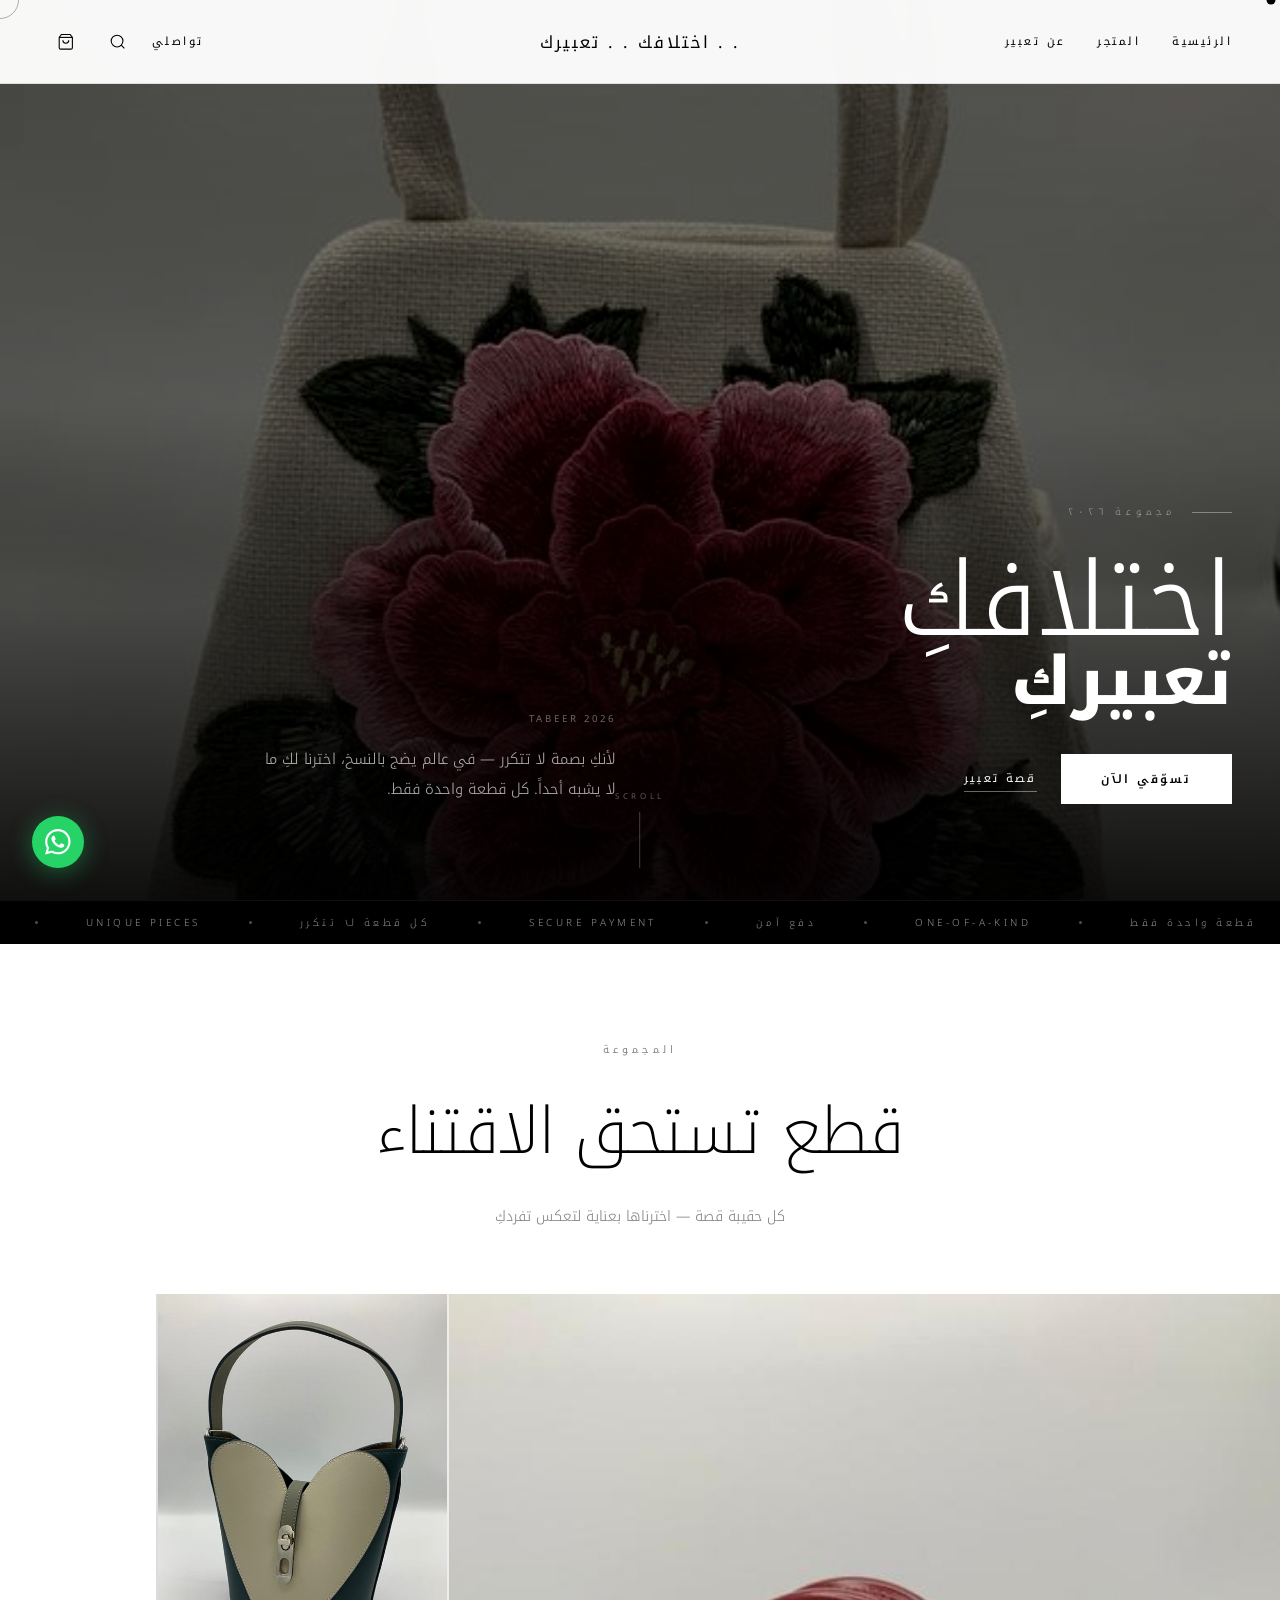
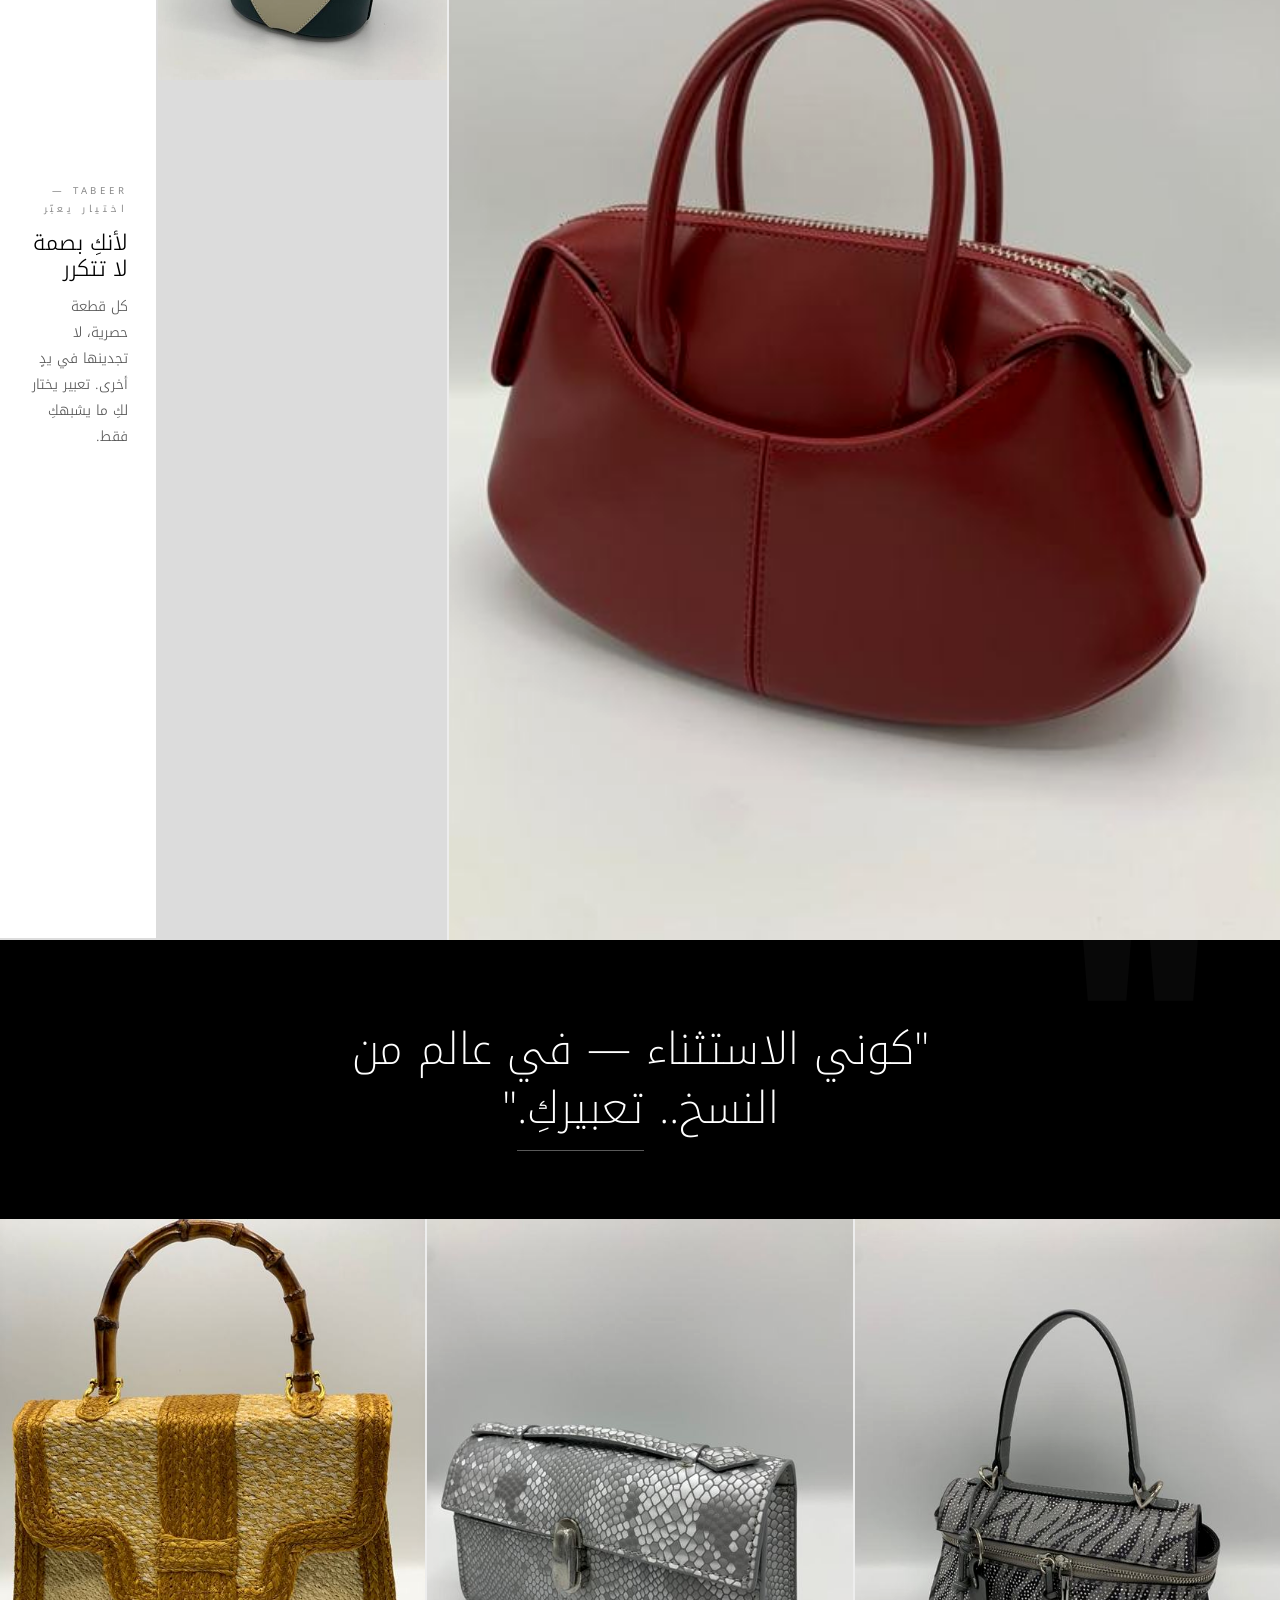
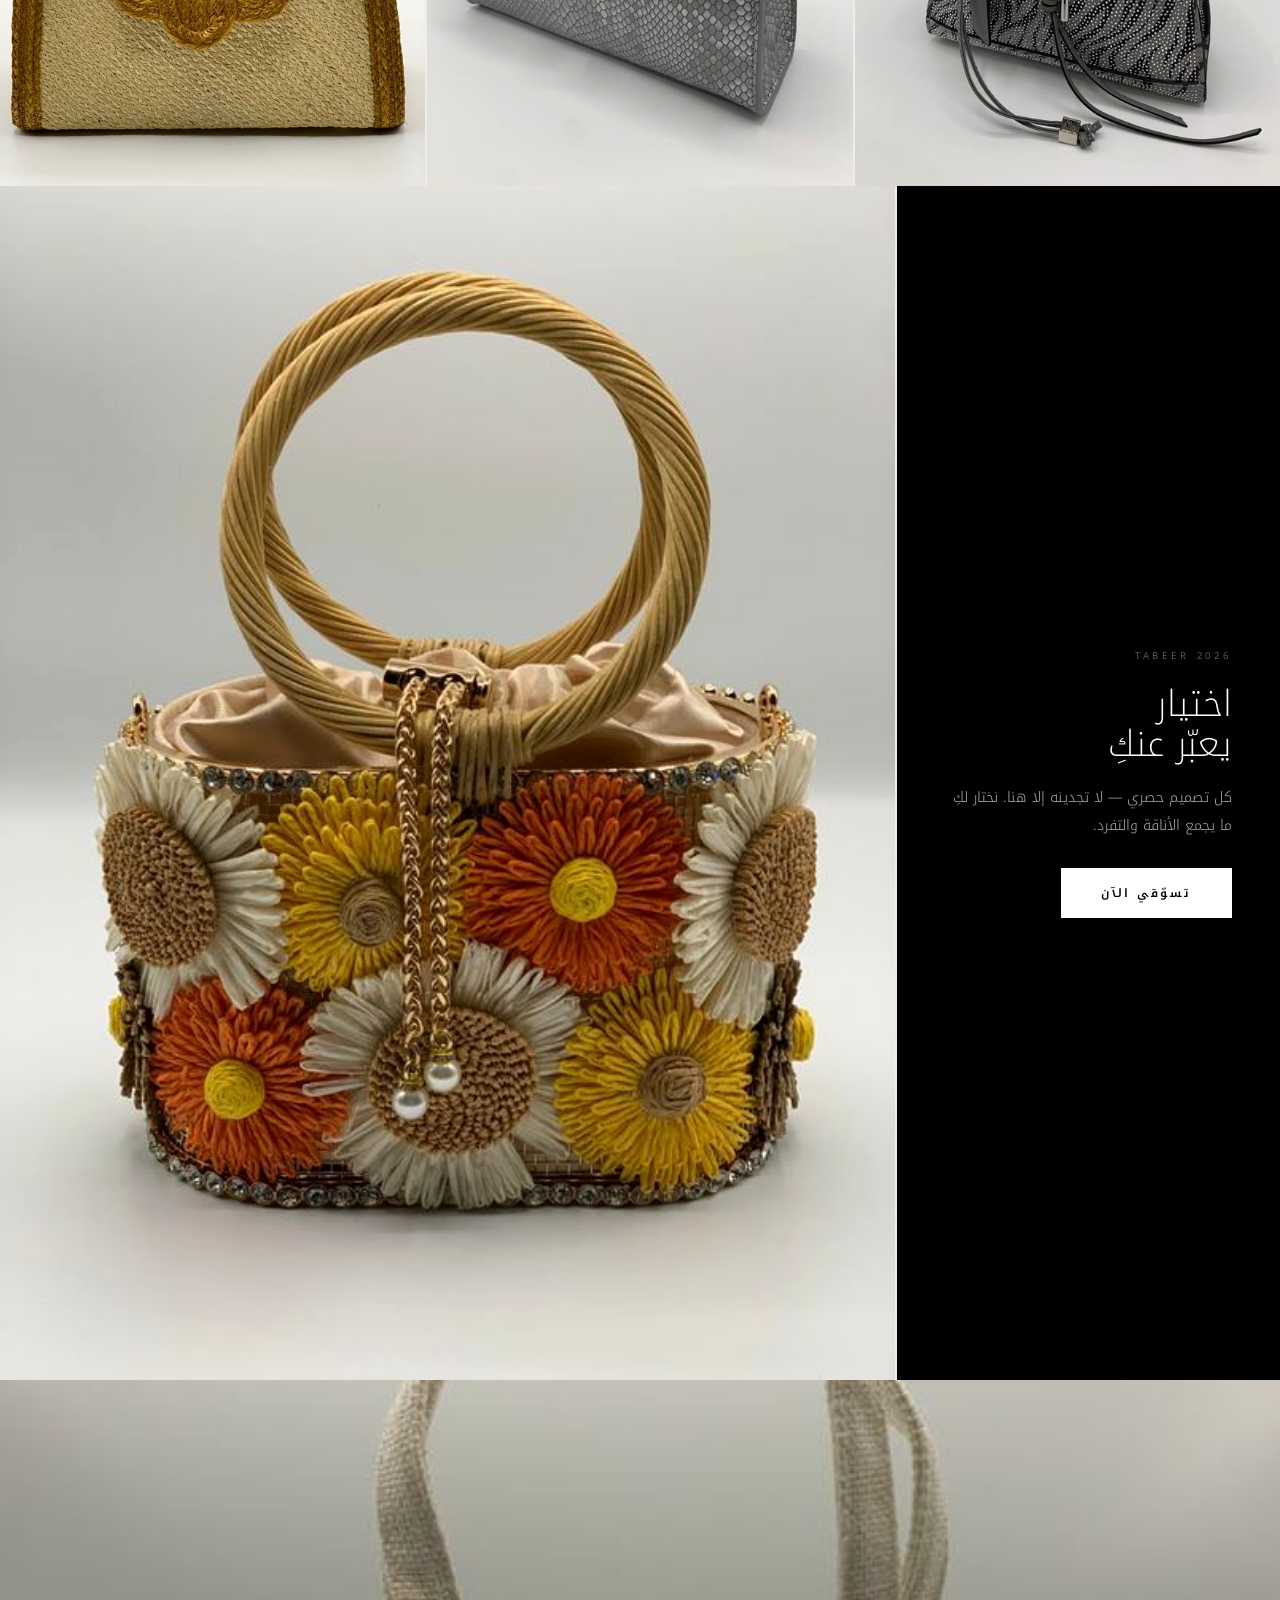
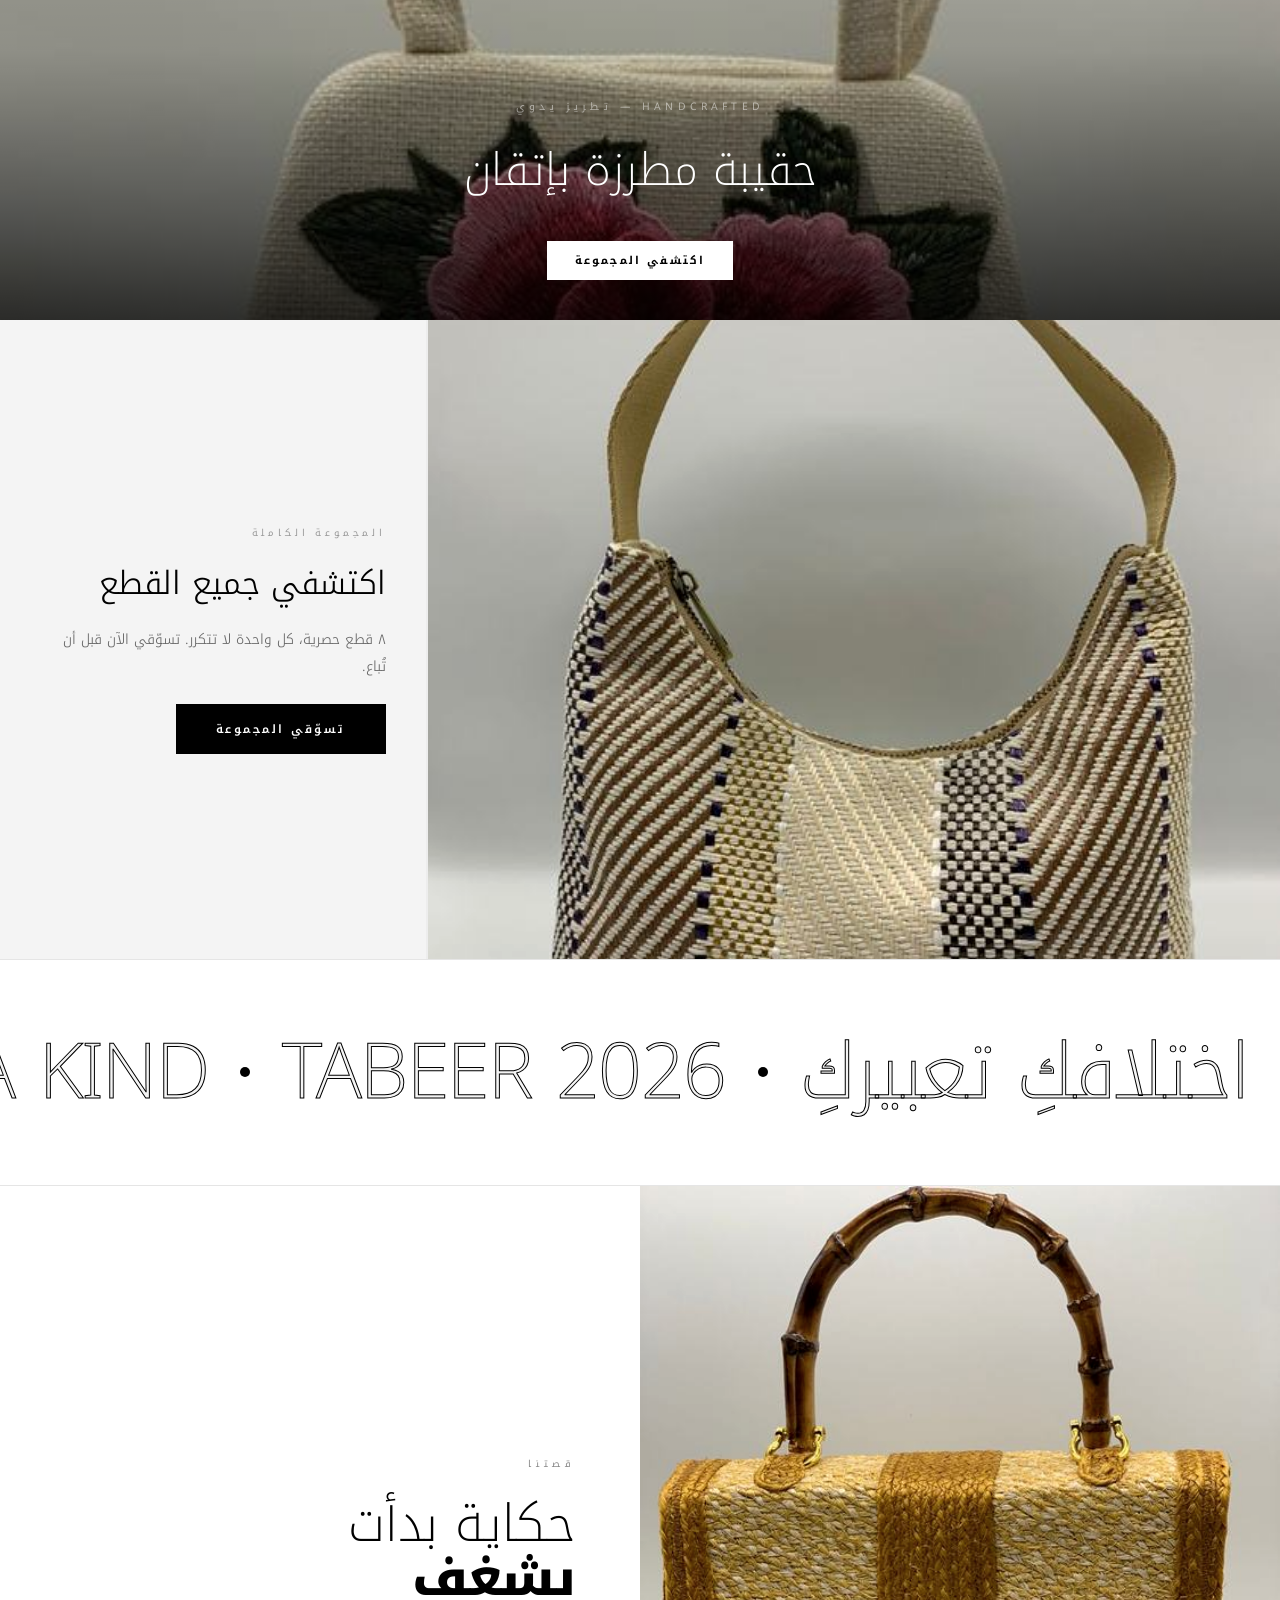
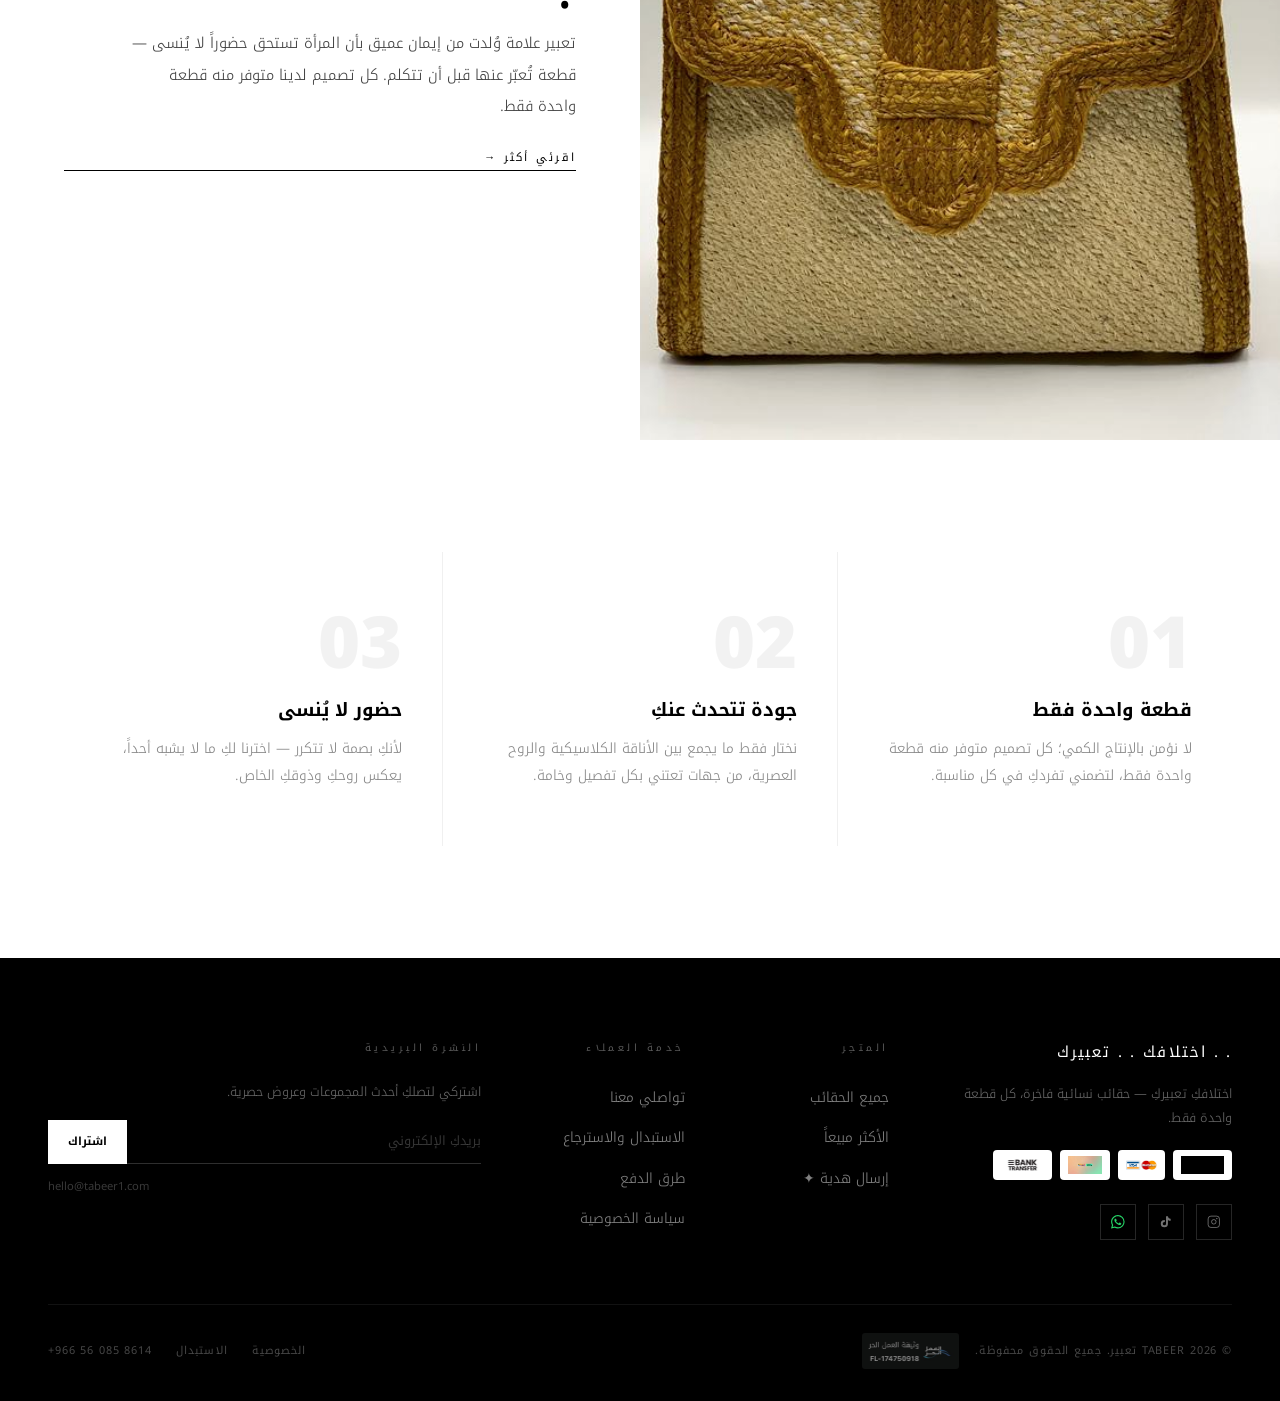
==== commit ce68258b: "index.html" ====
--- a/index.html
+++ b/index.html
@@ -24,8 +24,8 @@
 a{text-decoration:none;color:inherit;cursor:none}
 button{border:none;background:none;font-family:inherit;cursor:none}
 .container{width:100%;max-width:1400px;margin:0 auto;padding:0 3rem}
-.page{display:none;flex-direction:column;min-height:100vh}
-.page.active{display:flex}
+.page{display:none !important}
+.page.active{display:flex !important;flex-direction:column;min-height:100vh}
 
 
 /* ── LOGO TEXT ── */
@@ -112,7 +112,98 @@
 .t-item{display:flex;align-items:center;gap:3rem;padding:0 1.5rem;font-size:.62rem;letter-spacing:.35em;font-weight:300;color:rgba(255,255,255,.5)}
 .t-dot{width:3px;height:3px;background:rgba(255,255,255,.3);border-radius:50%;flex-shrink:0}
 
-/* prod grid removed - replaced by editorial gallery */
+
+/* ── ARTISTIC GALLERY ── */
+.gal-wrap{padding:0;margin:0}
+.gal-section{margin:0;padding:0}
+
+/* Cell base */
+.gc{position:relative;overflow:hidden;display:block;background:#f4f4f4;cursor:none;text-decoration:none}
+.gc img{width:100%;height:100%;object-fit:cover;object-position:center;transition:transform .9s cubic-bezier(.22,1,.36,1),filter .6s;filter:contrast(1.03)}
+.gc:hover img{transform:scale(1.06)}
+.gc-ov{
+  position:absolute;inset:0;
+  background:linear-gradient(to top,rgba(0,0,0,.88) 0%,rgba(0,0,0,.1) 55%,transparent 100%);
+  display:flex;flex-direction:column;align-items:center;justify-content:flex-end;
+  padding:2rem;gap:.65rem;
+  opacity:0;transition:opacity .4s cubic-bezier(.22,1,.36,1);
+}
+.gc:hover .gc-ov{opacity:1}
+.gc-ov-tl{position:absolute;top:1.5rem;right:1.5rem;align-items:flex-start;justify-content:flex-start;padding:1.25rem}
+.gc-tag{font-size:.58rem;letter-spacing:.35em;color:rgba(255,255,255,.55);transform:translateY(8px);transition:transform .4s .05s cubic-bezier(.22,1,.36,1);font-family:var(--f)}
+.gc-name{font-size:1.1rem;font-weight:500;color:#fff;transform:translateY(8px);transition:transform .4s .1s cubic-bezier(.22,1,.36,1);font-family:var(--f);text-align:center}
+.gc-btn{background:#fff;color:#000;padding:.55rem 1.75rem;font-size:.68rem;letter-spacing:.2em;font-weight:700;font-family:var(--f);transform:translateY(8px);transition:transform .4s .15s cubic-bezier(.22,1,.36,1)}
+.gc:hover .gc-tag,.gc:hover .gc-name,.gc:hover .gc-btn{transform:translateY(0)}
+
+/* ROW 1: hero asymm */
+.gal-r1{display:grid;grid-template-columns:65fr 35fr;gap:2px;background:rgba(0,0,0,.07)}
+.gal-r1 .gc-big{aspect-ratio:3/4.5;min-height:600px}
+.gal-r1 .gc-sm{display:grid;grid-template-rows:1fr auto;background:rgba(0,0,0,.07);gap:2px}
+.gal-r1 .gc-sm .gc{aspect-ratio:3/4;min-height:300px}
+.gal-r1 .gc-sm-txt{background:#fff;padding:2rem 1.75rem;display:flex;flex-direction:column;justify-content:center;gap:.75rem}
+.gsmt-tag{font-size:.6rem;letter-spacing:.4em;color:#888;font-family:var(--f)}
+.gsmt-h{font-size:1.35rem;font-weight:300;line-height:1.2;font-family:var(--f)}
+.gsmt-p{font-size:.875rem;color:#555;line-height:1.85;font-weight:300;font-family:var(--f)}
+
+/* ROW 2: dark quote */
+.gal-quote{background:#000;color:#fff;padding:5rem 3rem;text-align:center;position:relative;overflow:hidden}
+.gal-quote::before{content:'"';position:absolute;top:-3rem;right:5%;font-size:18rem;font-weight:900;color:rgba(255,255,255,.03);line-height:1;font-family:var(--f);pointer-events:none}
+.gal-quote-t{font-size:clamp(1.5rem,3.5vw,2.75rem);font-weight:200;line-height:1.35;max-width:44rem;margin:0 auto;font-family:var(--f)}
+.gal-quote-t em{font-style:normal;border-bottom:1px solid rgba(255,255,255,.35)}
+
+/* ROW 3: trio */
+.gal-r3{display:grid;grid-template-columns:repeat(3,1fr);gap:2px;background:rgba(0,0,0,.07)}
+.gal-r3 .gc{aspect-ratio:3/4}
+
+/* ROW 4: text + feature */
+.gal-r4{display:grid;grid-template-columns:30fr 70fr;gap:2px;background:rgba(0,0,0,.07)}
+.gal-txt-panel{background:#000;color:#fff;padding:3.5rem 3rem;display:flex;flex-direction:column;justify-content:center;gap:1.25rem}
+.gtp-label{font-size:.6rem;letter-spacing:.4em;color:rgba(255,255,255,.35);font-family:var(--f)}
+.gtp-h{font-size:2.25rem;font-weight:200;line-height:1.1;font-family:var(--f)}
+.gtp-p{font-size:.9rem;color:rgba(255,255,255,.6);line-height:1.95;font-weight:300;font-family:var(--f)}
+.gal-r4 .gc{min-height:480px}
+
+/* ROW 5: cinema */
+.gal-cinema{height:60vh;position:relative;overflow:hidden;display:block;cursor:none;text-decoration:none}
+.gal-cinema img{width:100%;height:100%;object-fit:cover;object-position:center 30%;transition:transform 1.2s cubic-bezier(.22,1,.36,1)}
+.gal-cinema:hover img{transform:scale(1.04)}
+.gal-cin-ov{
+  position:absolute;inset:0;
+  background:linear-gradient(to top,rgba(0,0,0,.75) 0%,rgba(0,0,0,.15) 50%,transparent 100%);
+  display:flex;flex-direction:column;align-items:center;justify-content:flex-end;
+  padding:3rem;text-align:center;
+}
+.gal-cin-tag{font-size:.65rem;letter-s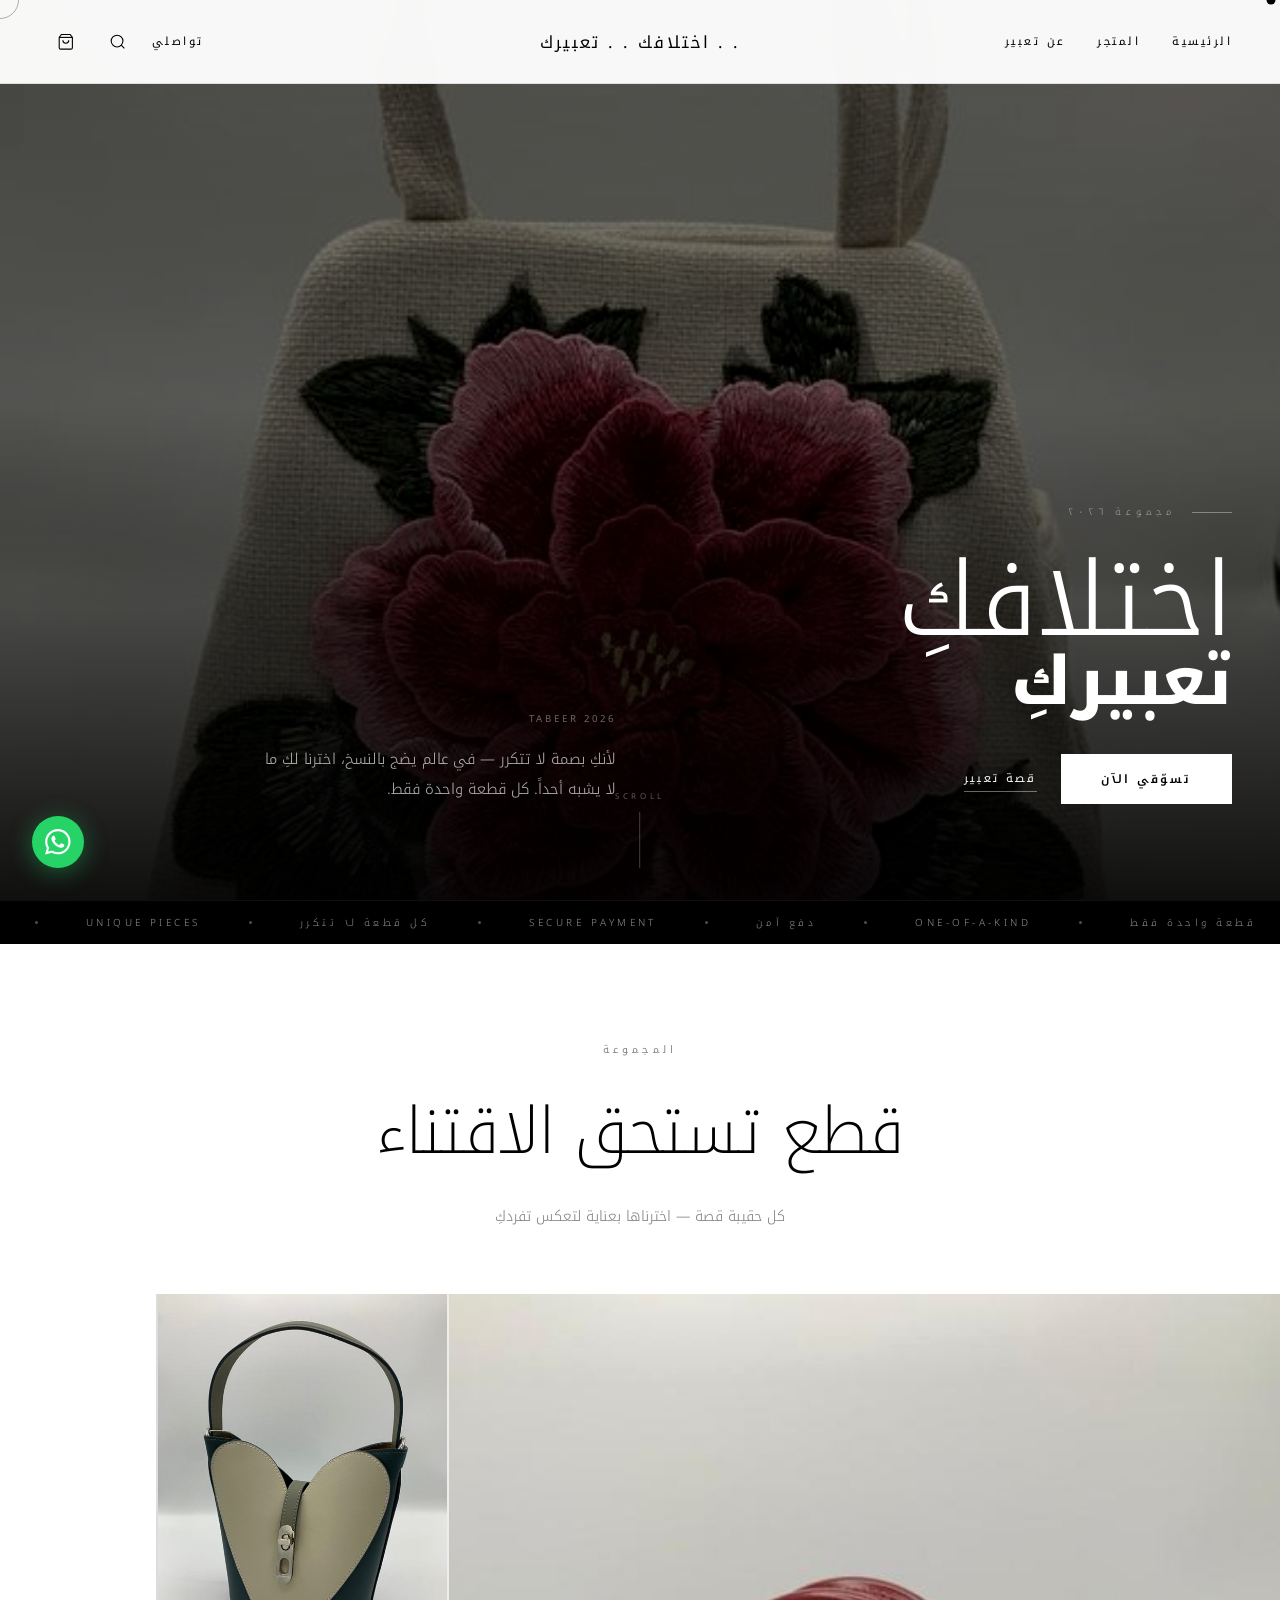
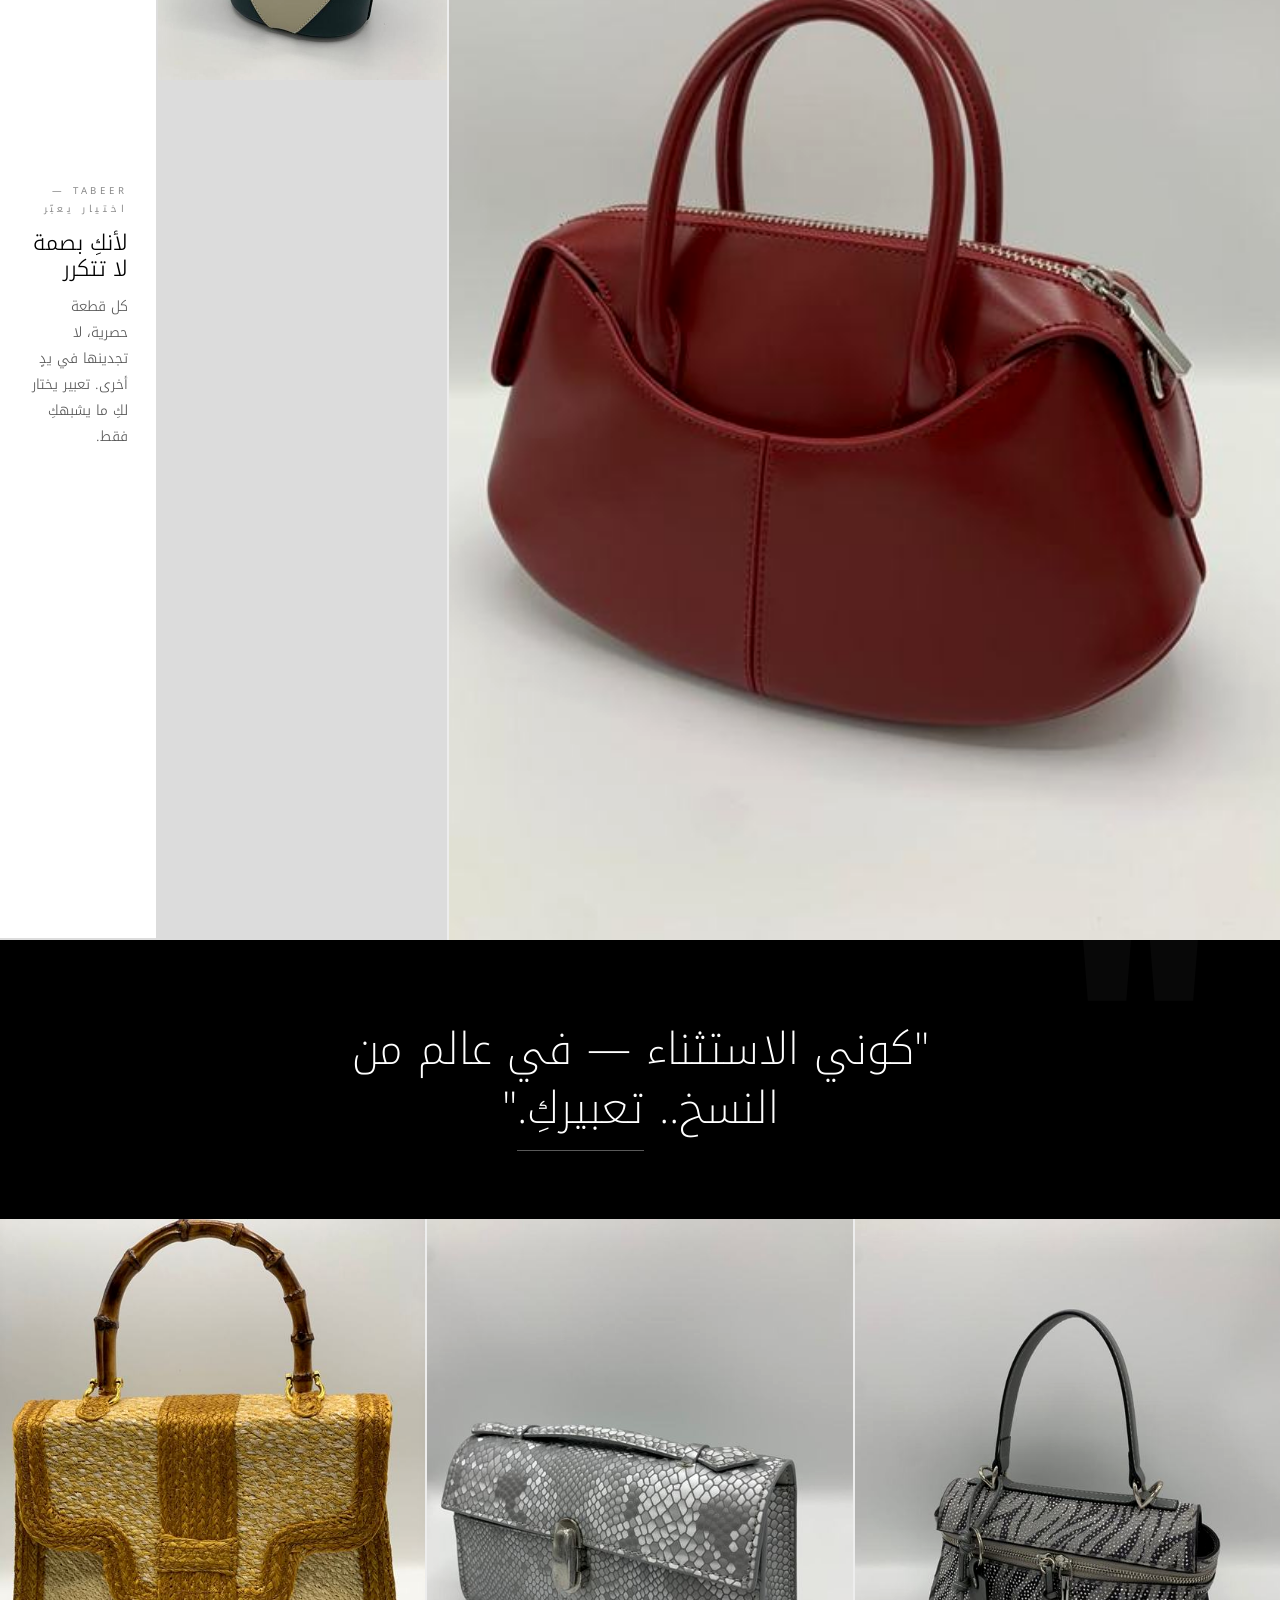
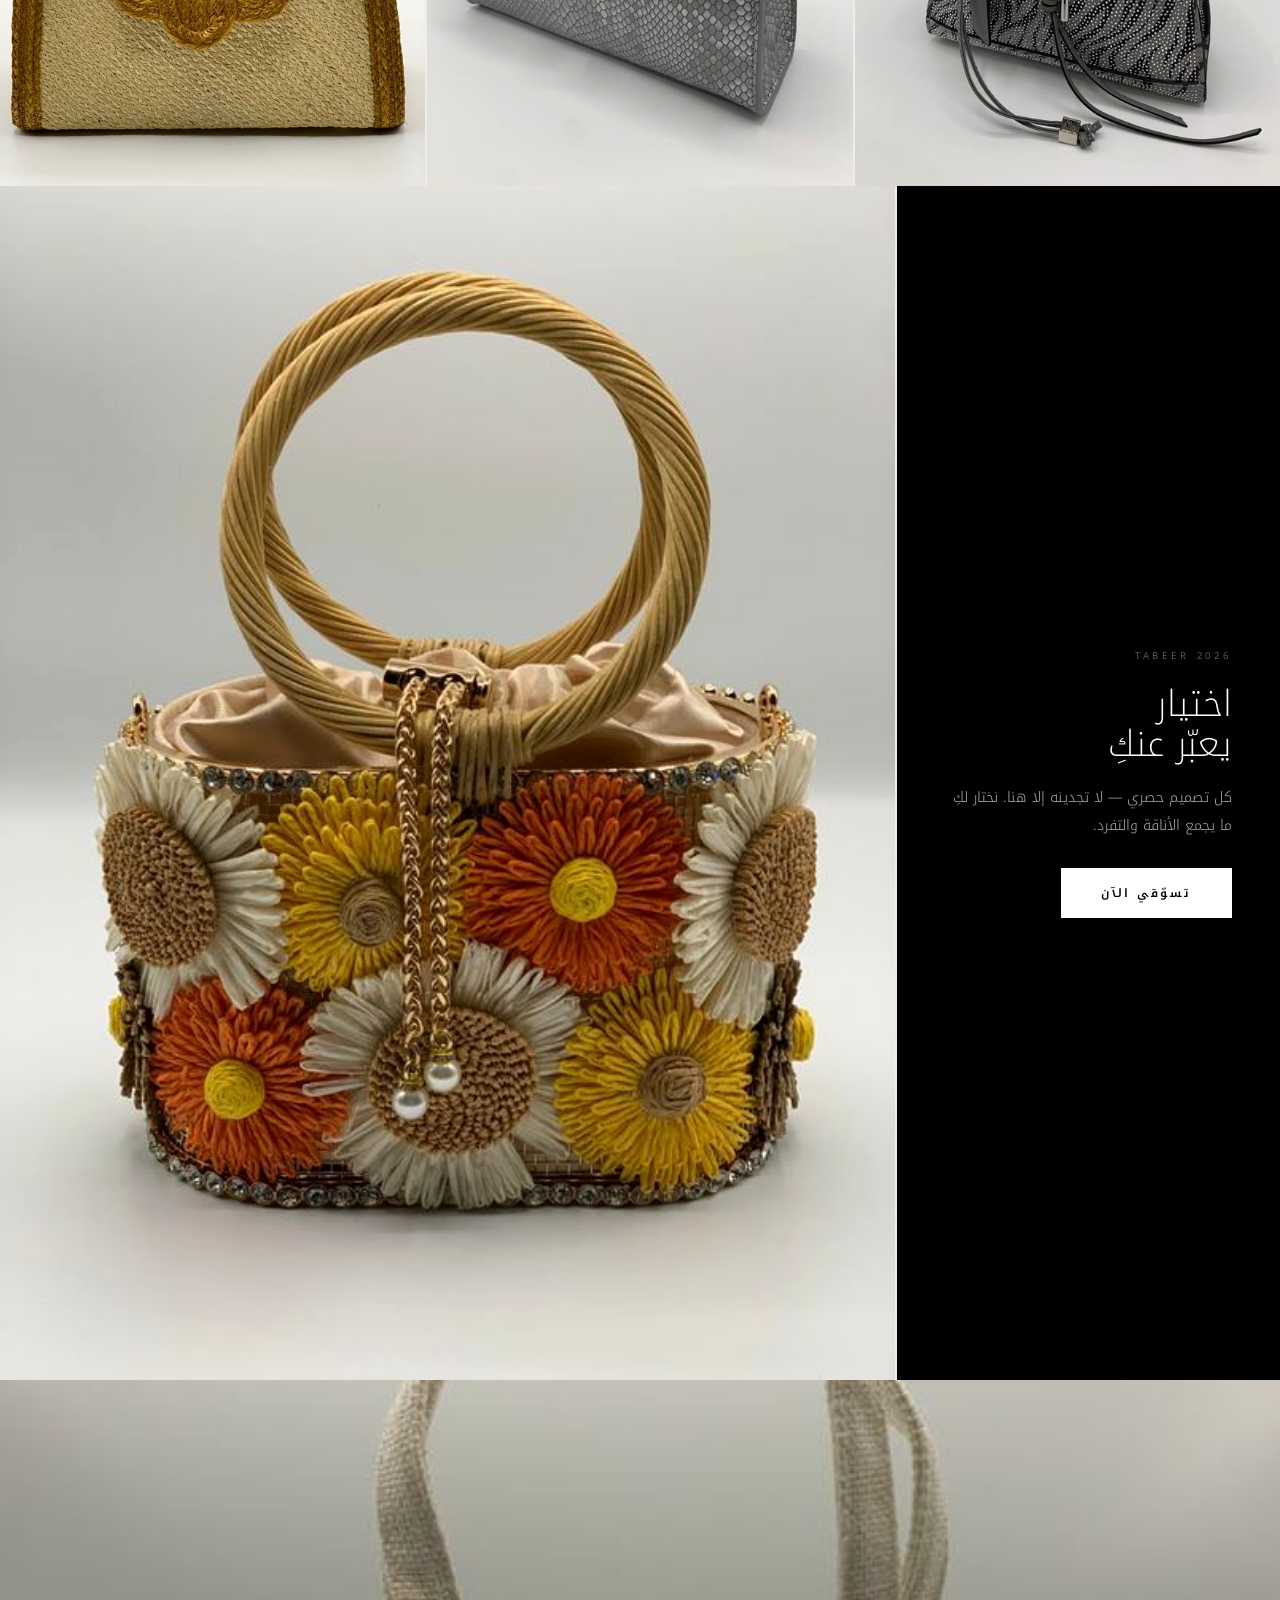
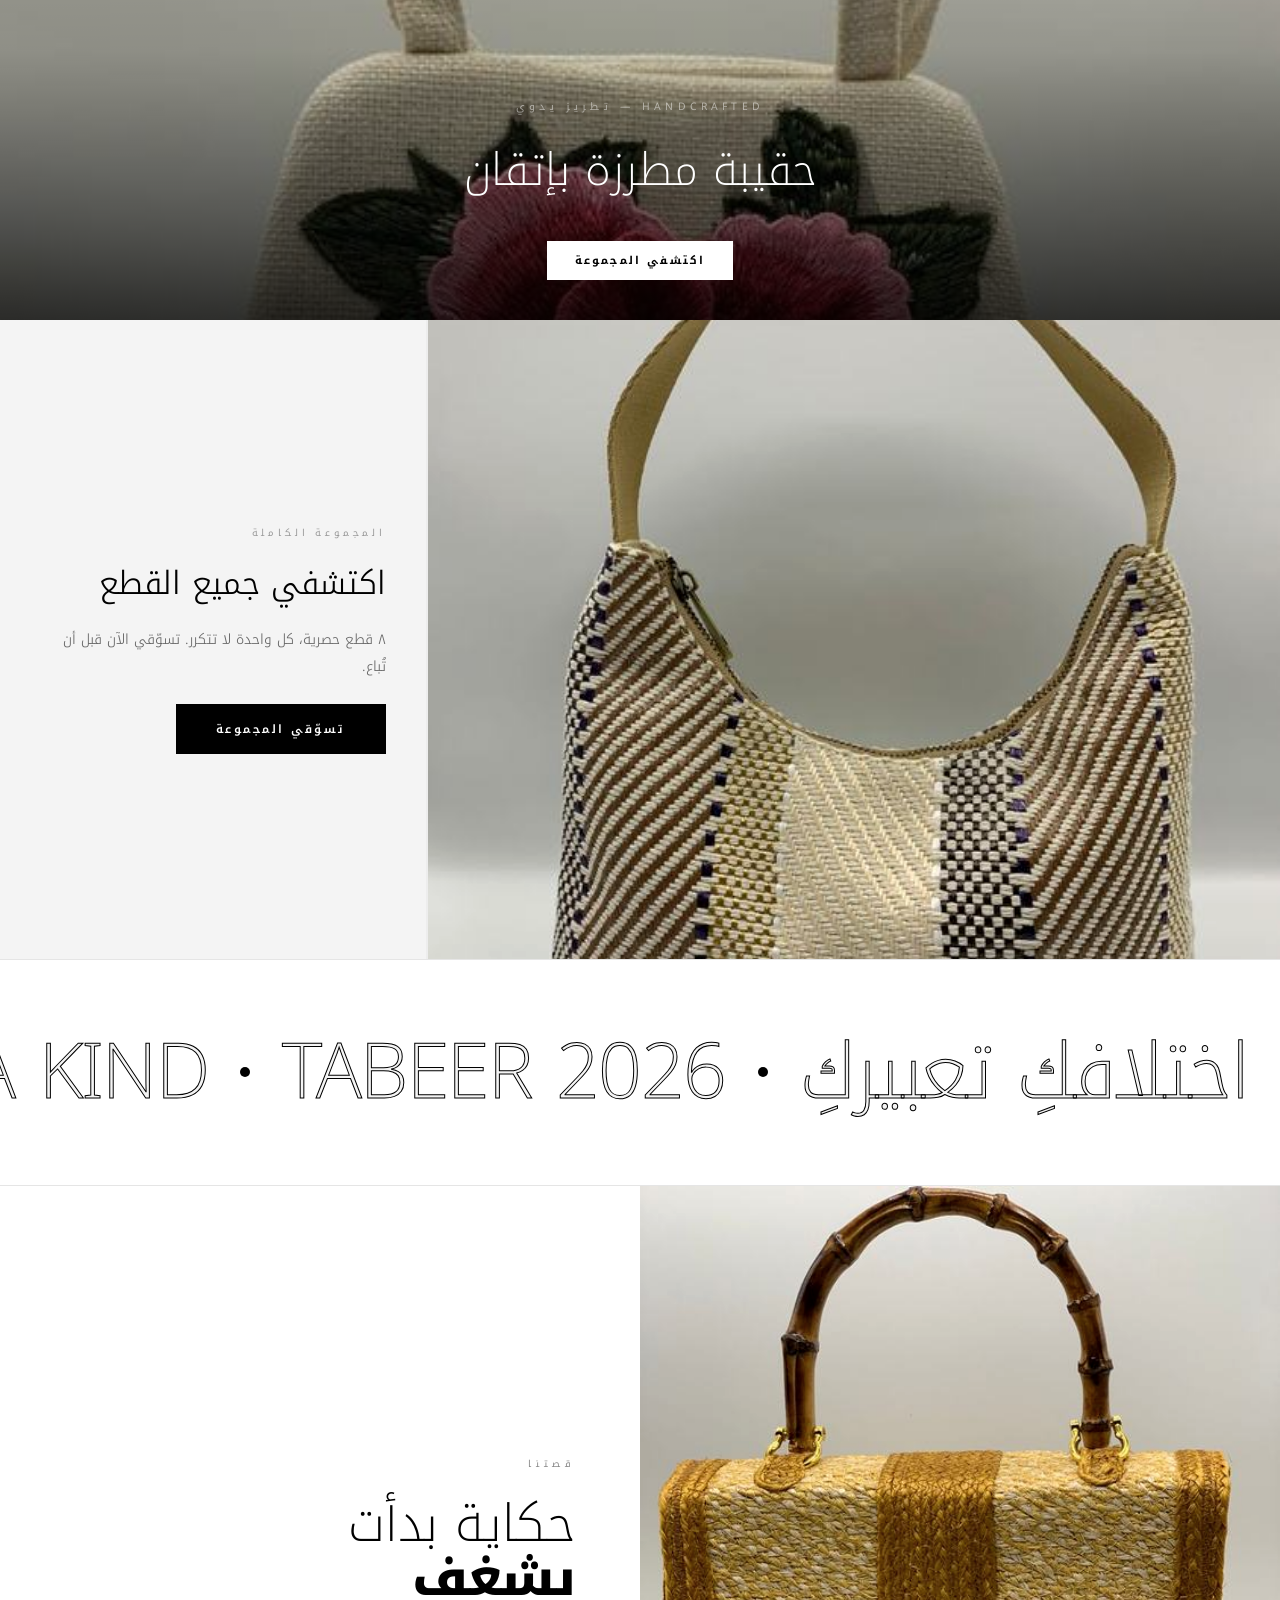
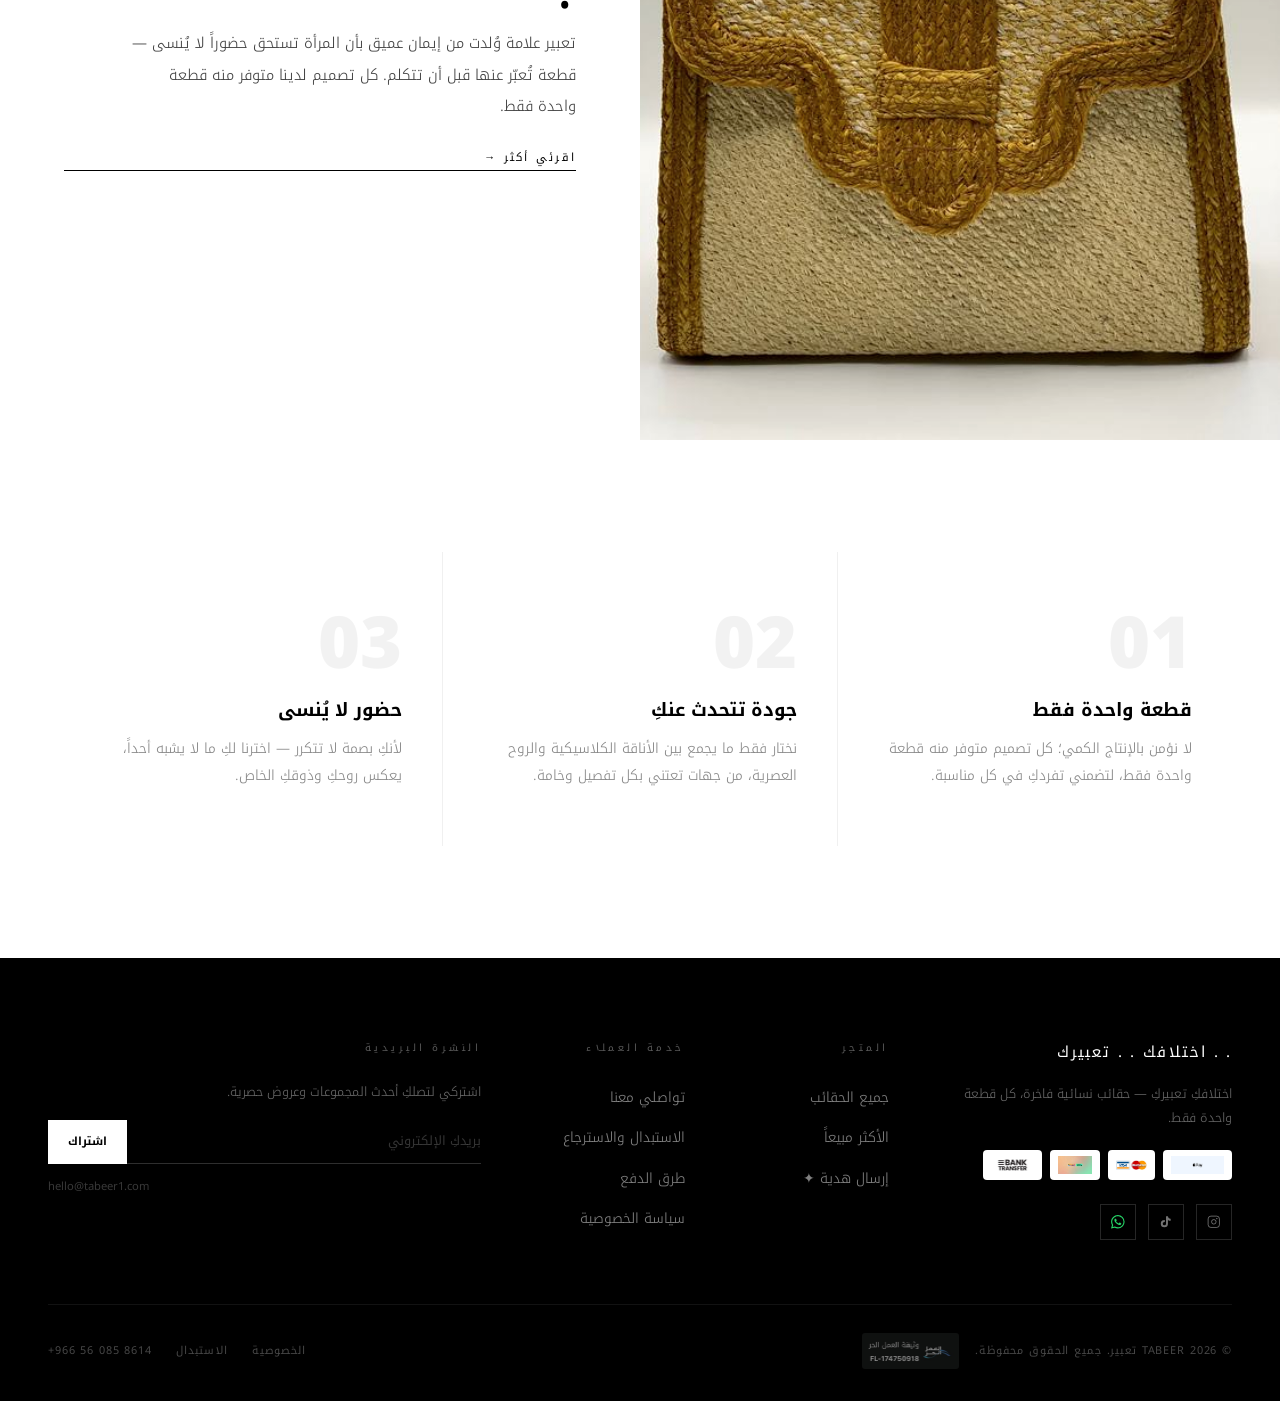
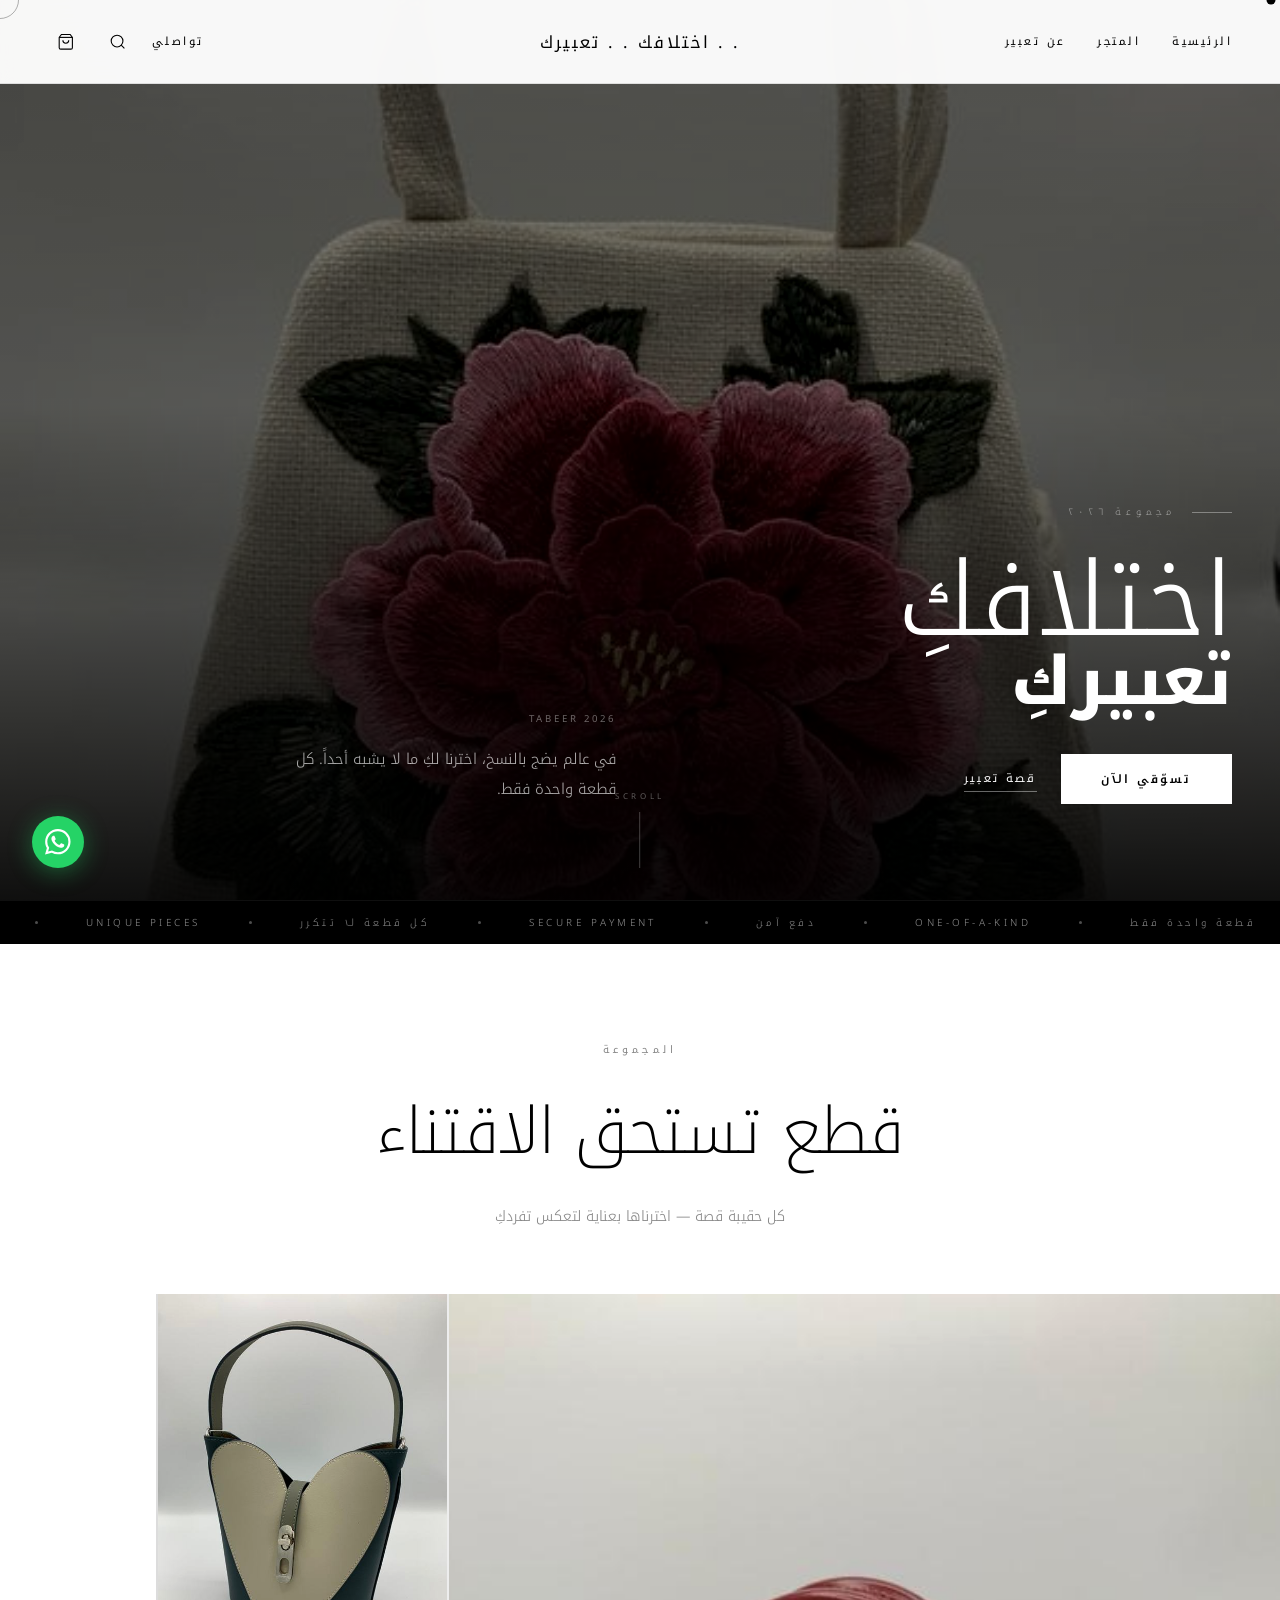
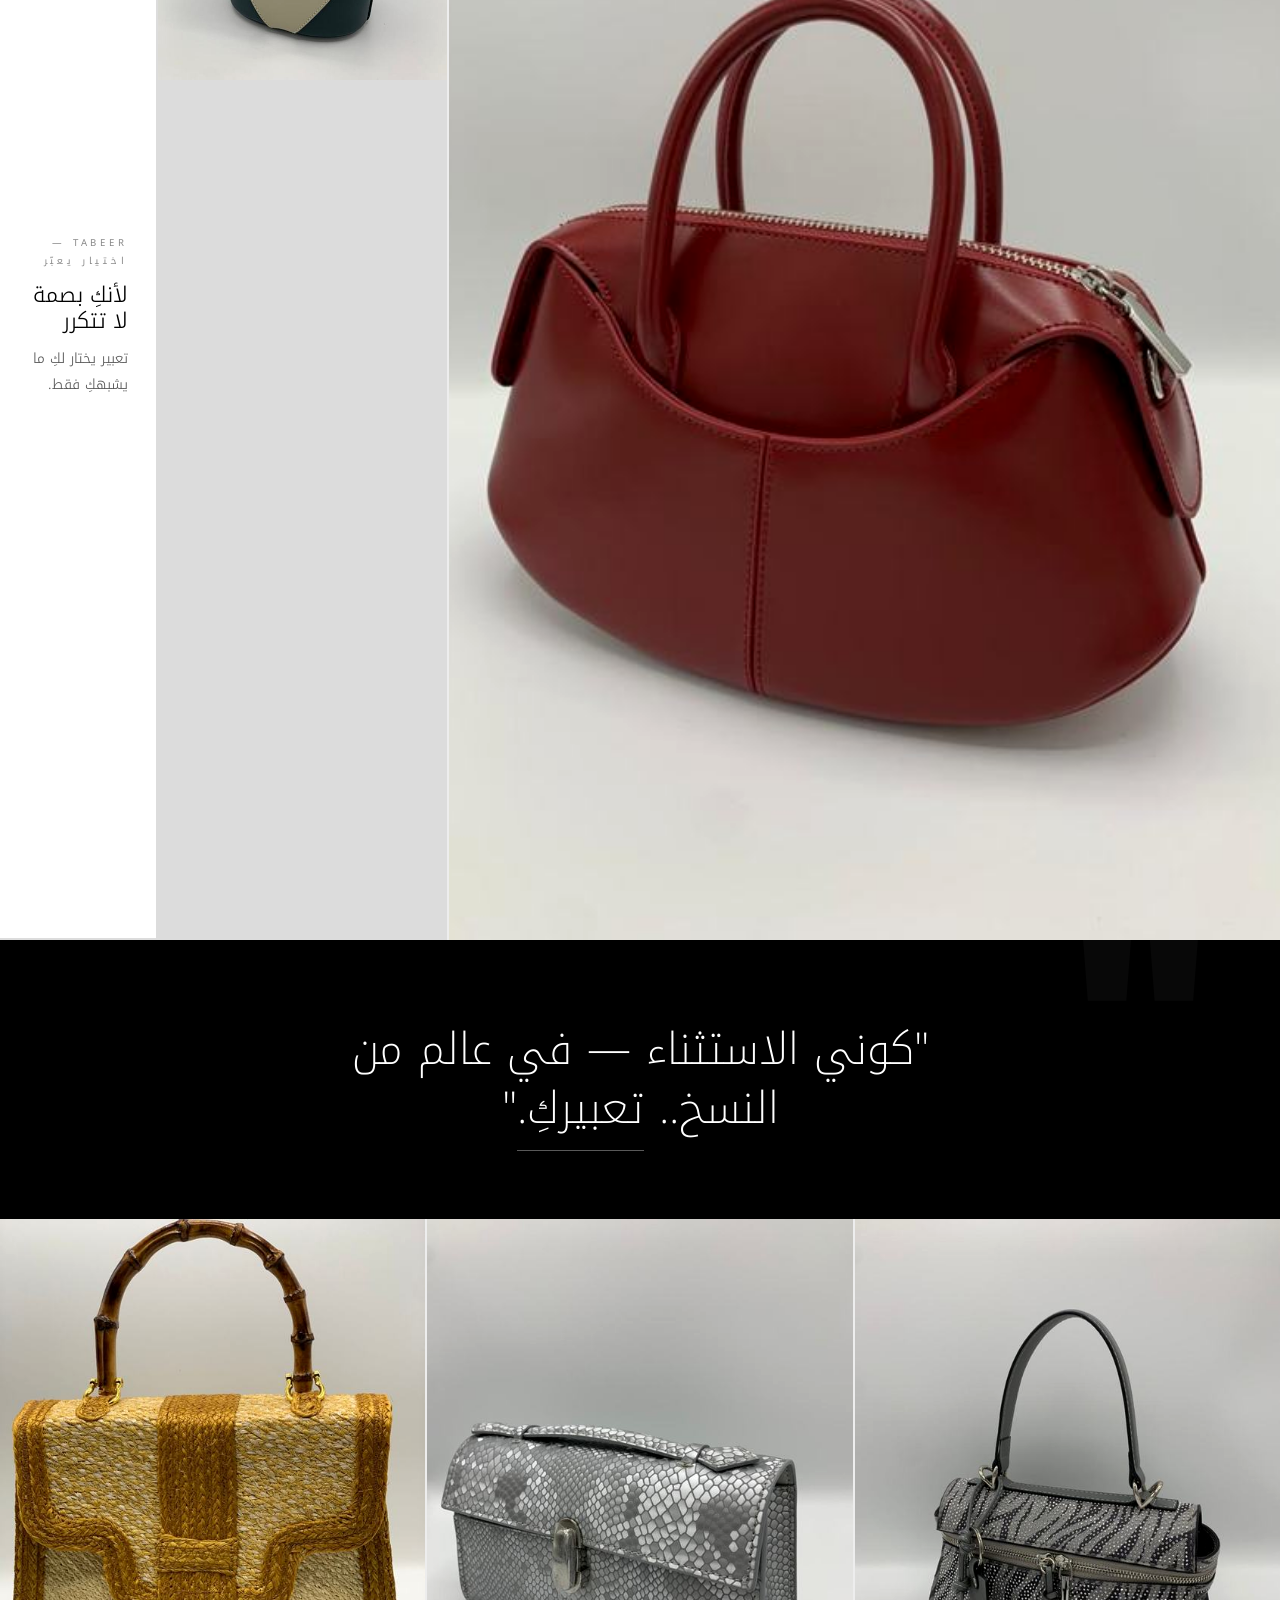
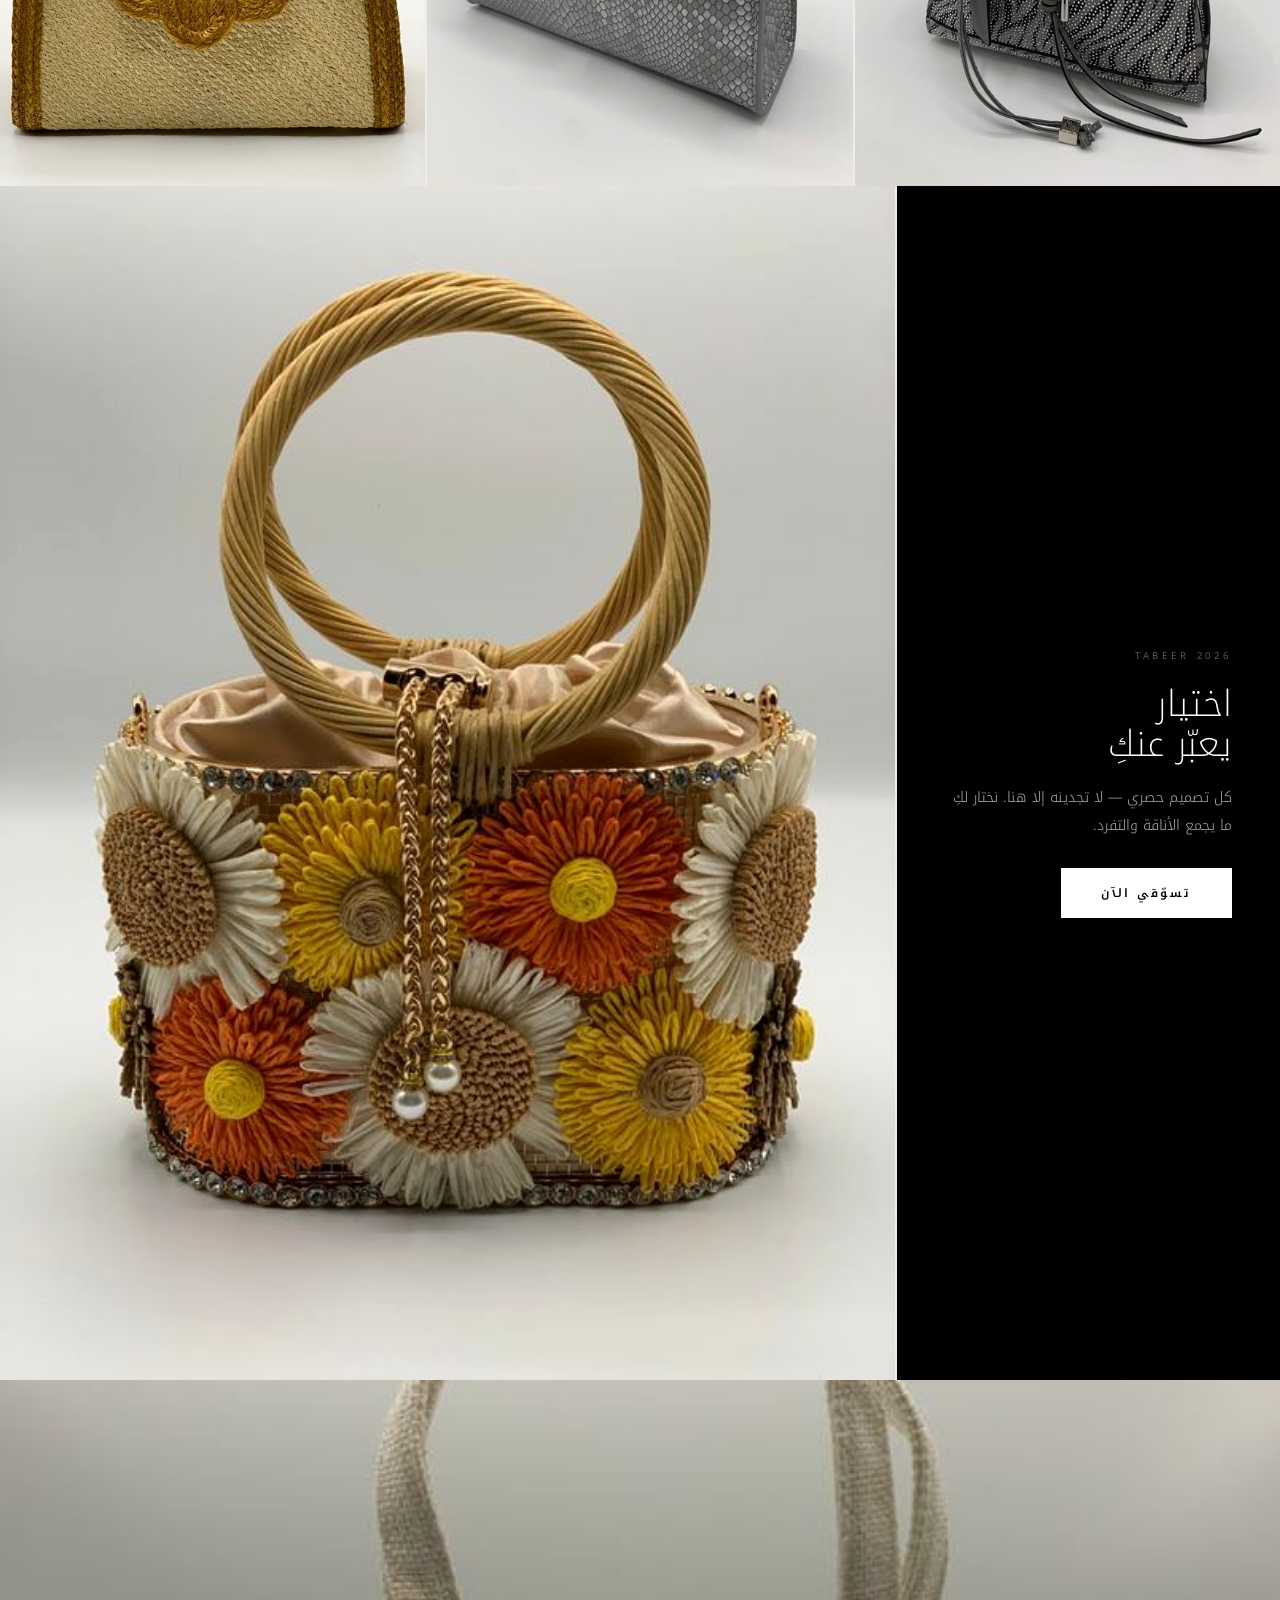
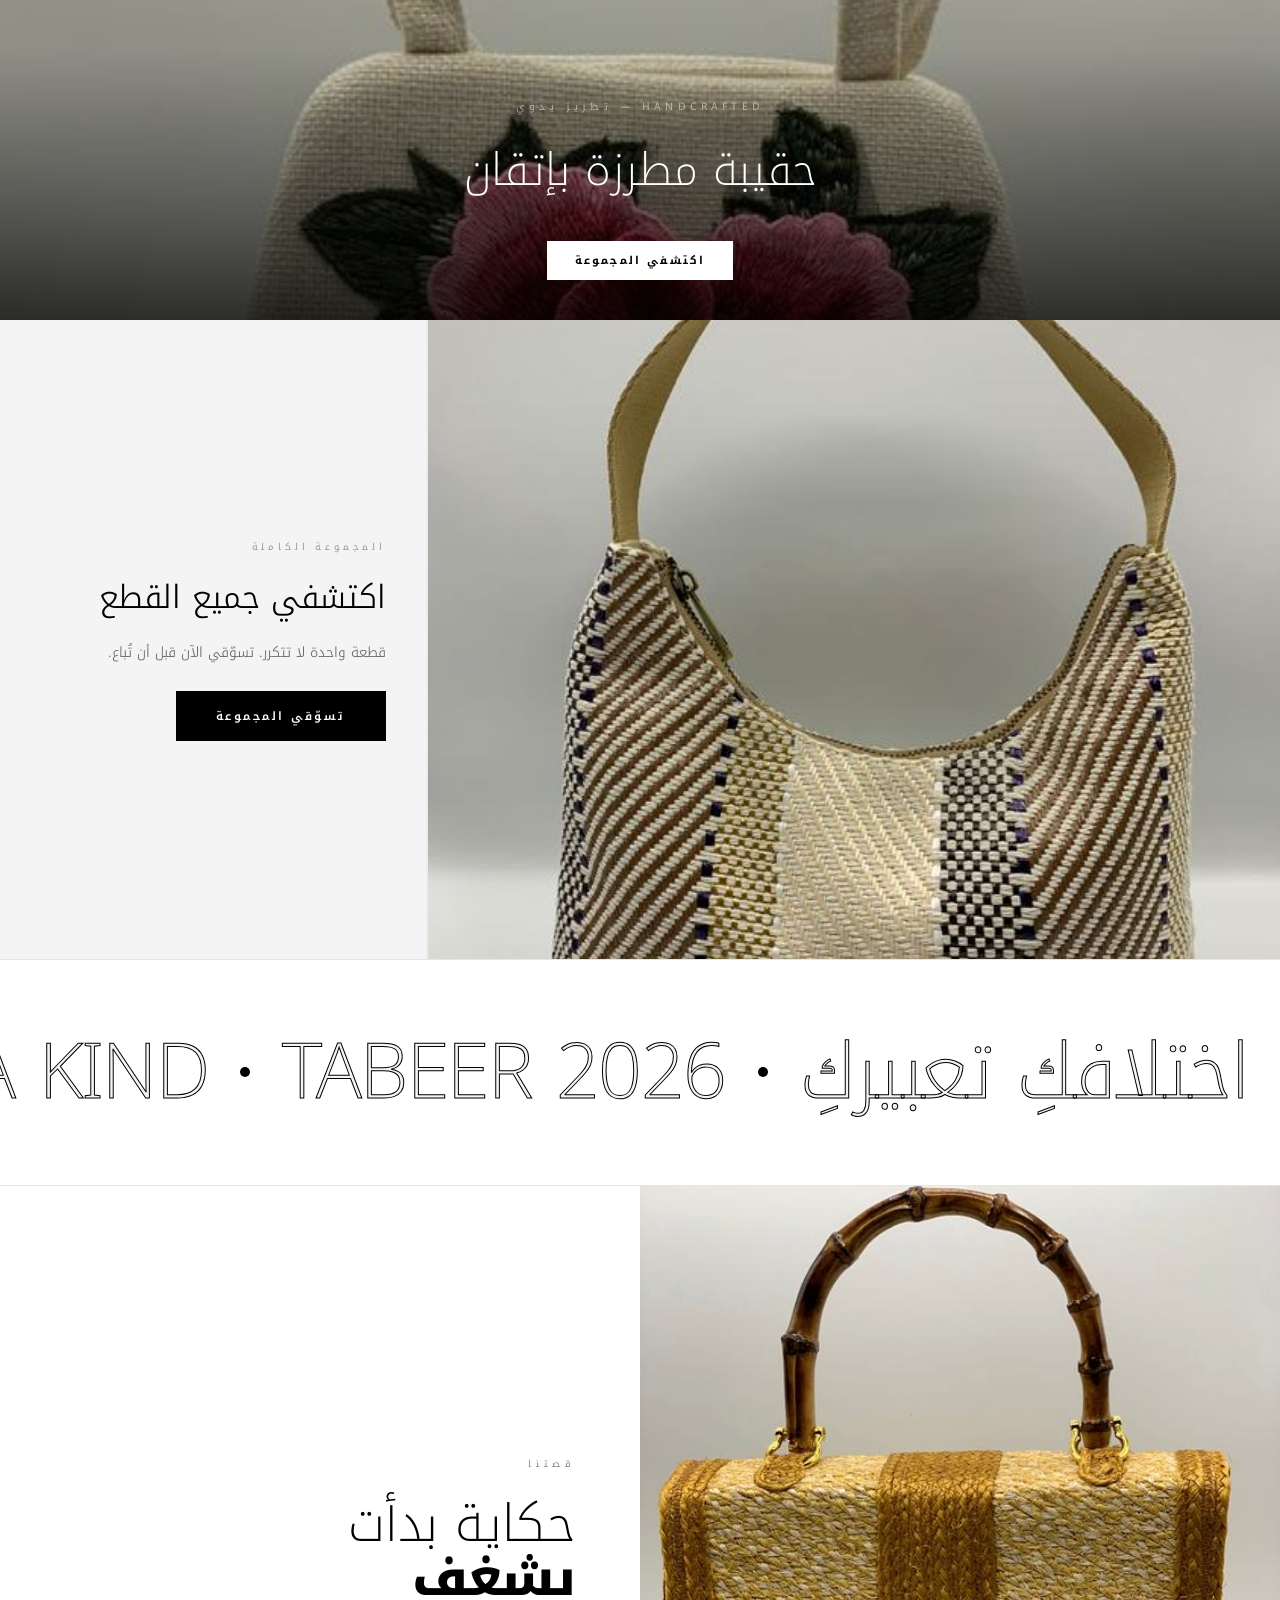
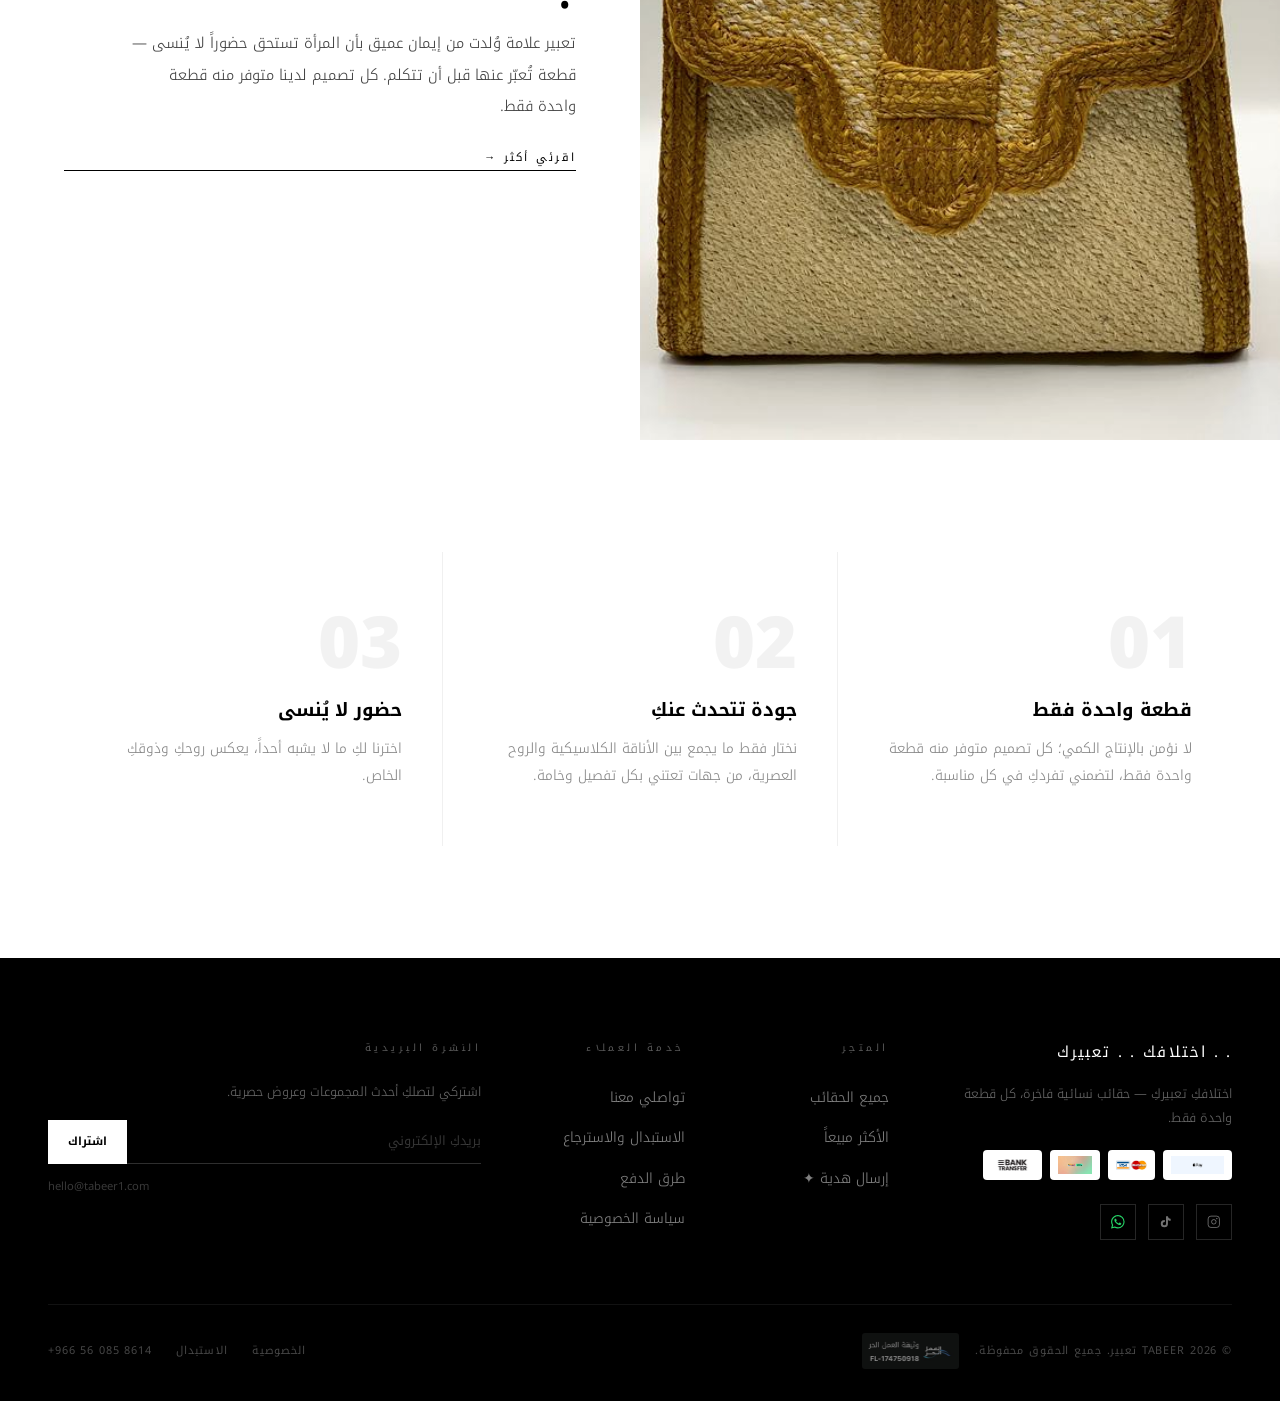
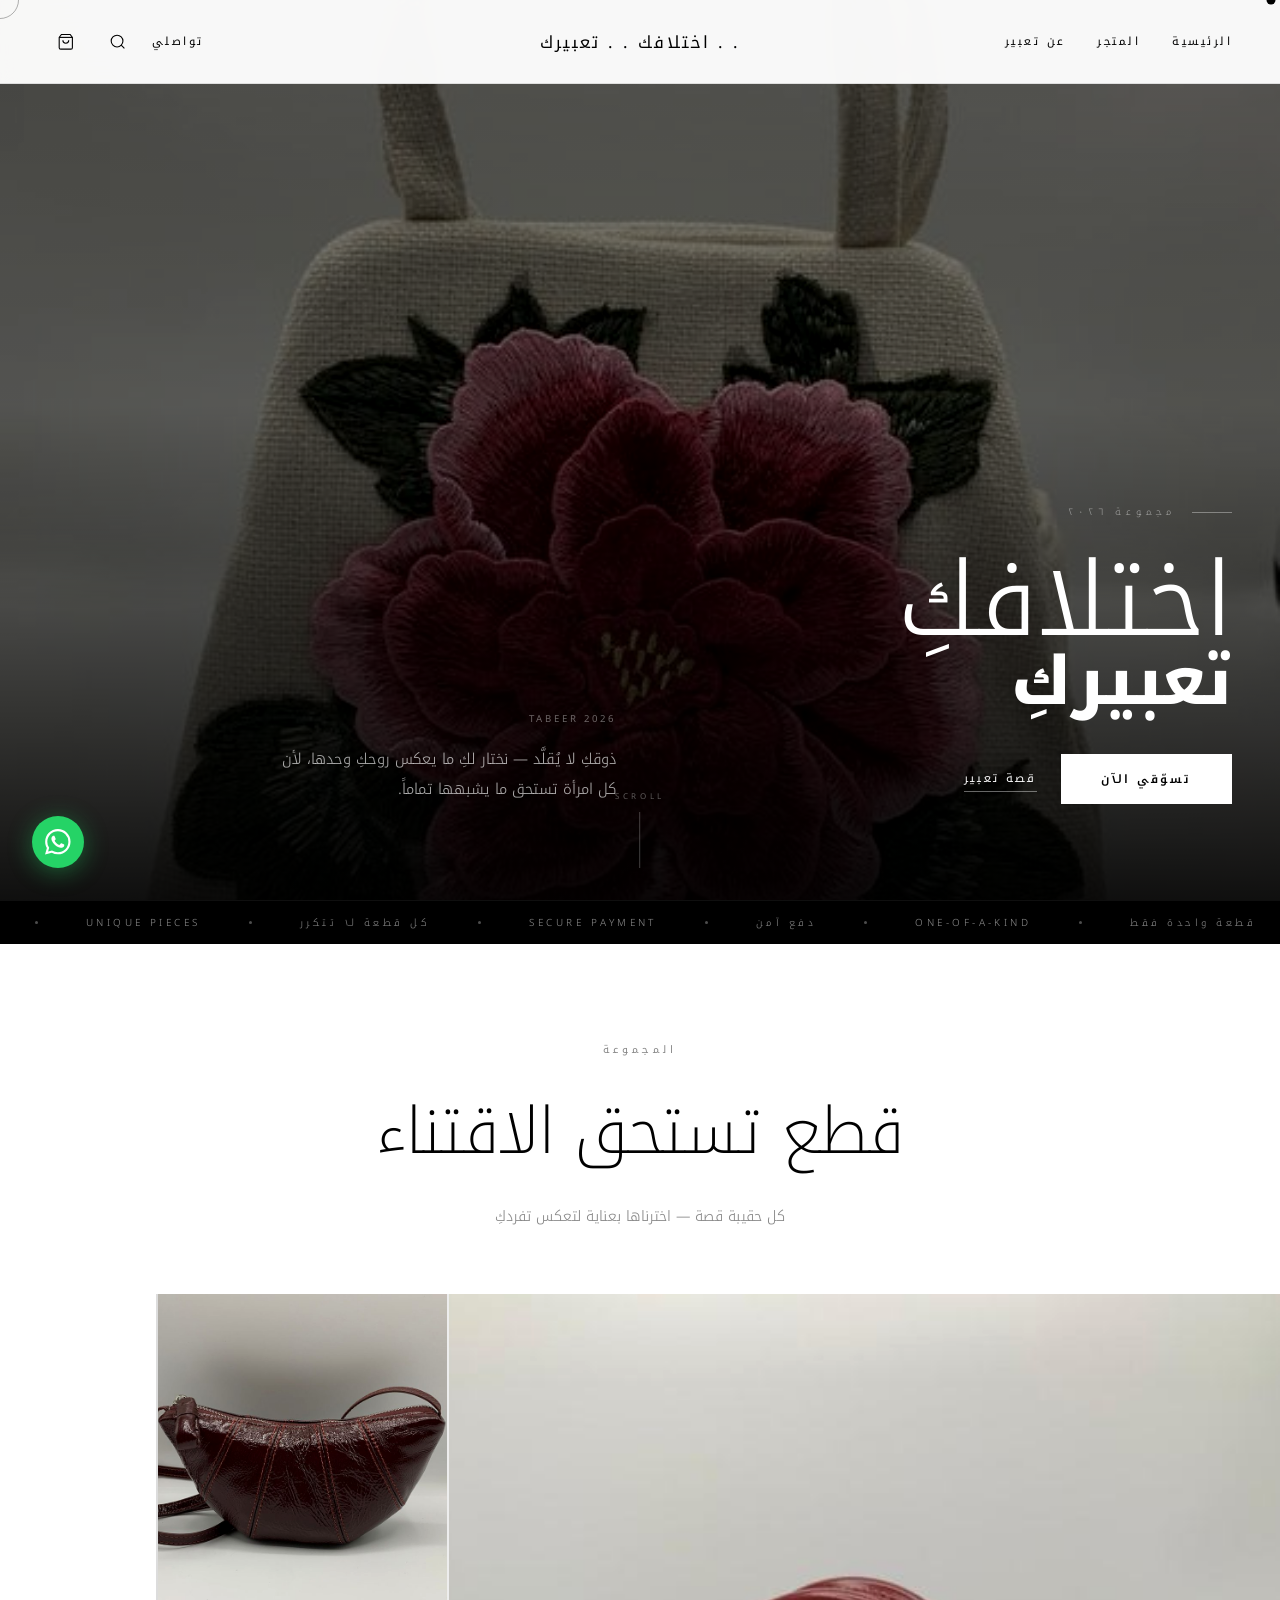
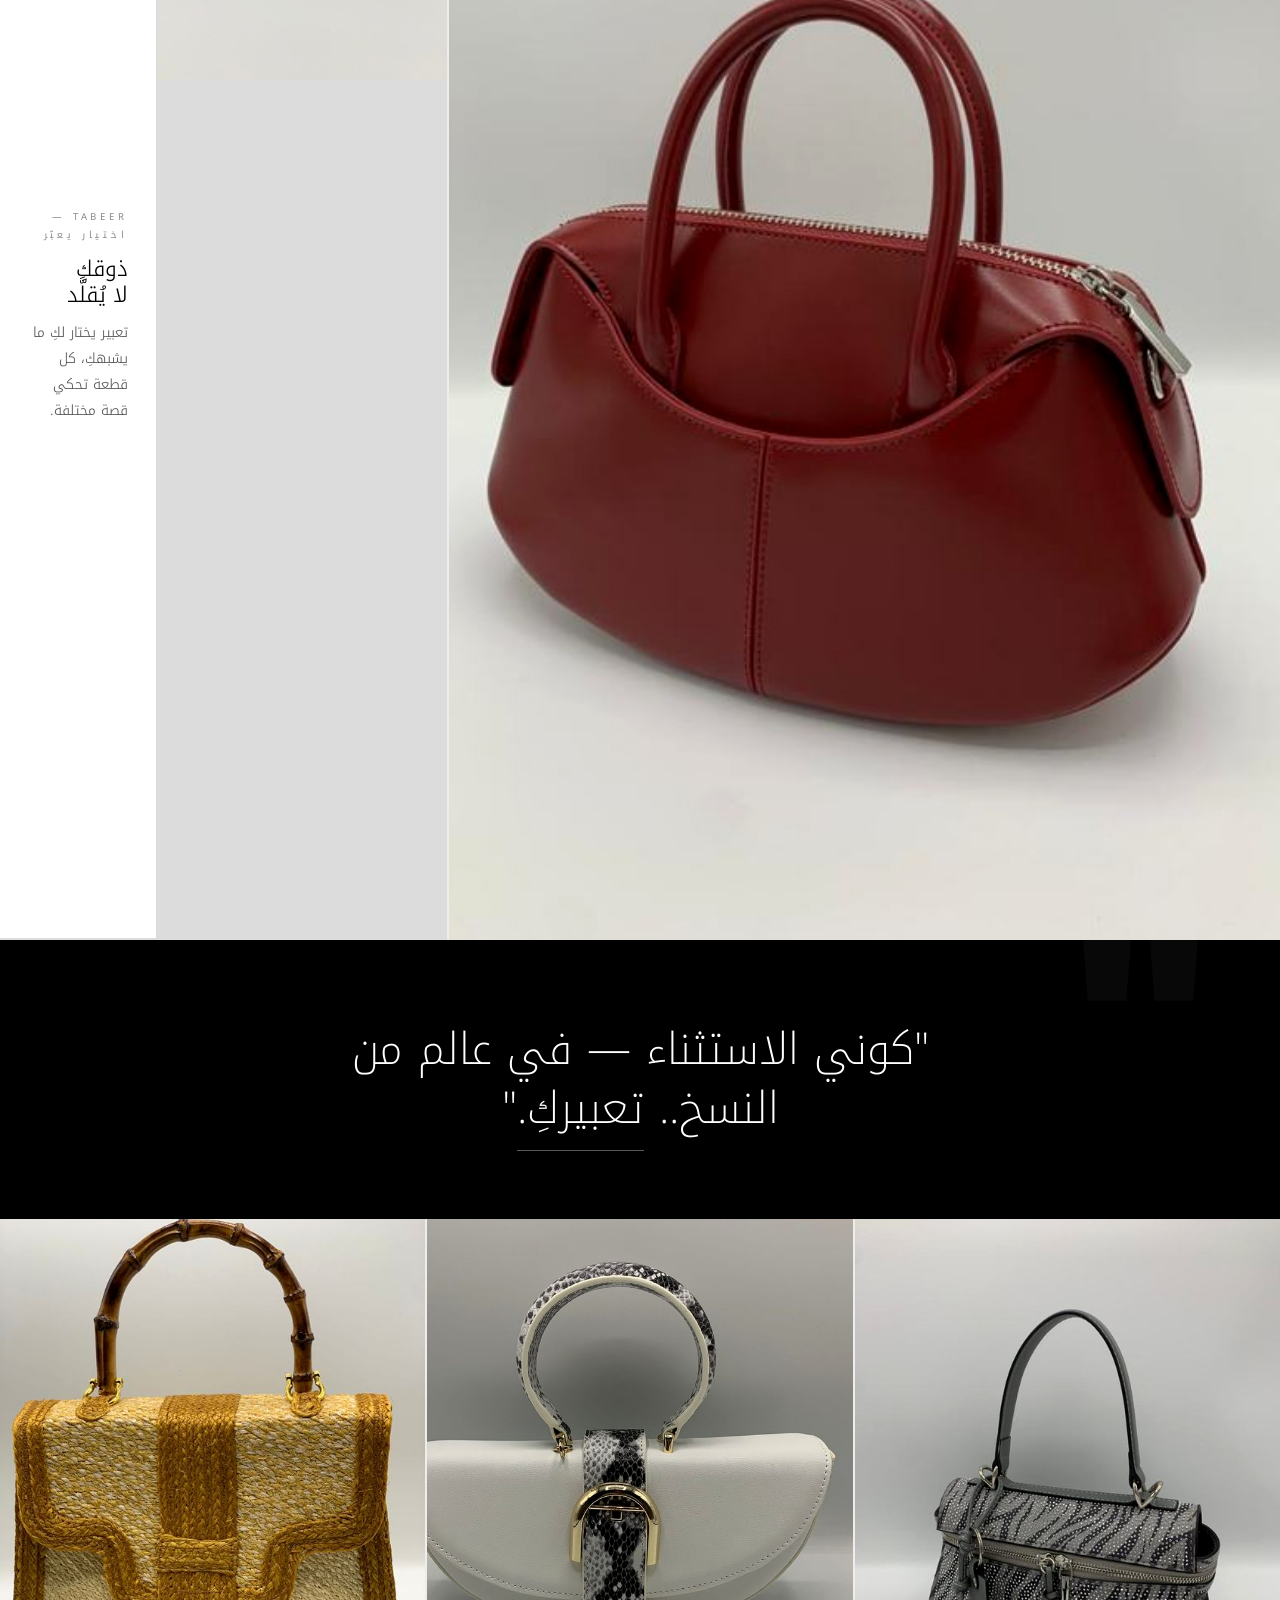
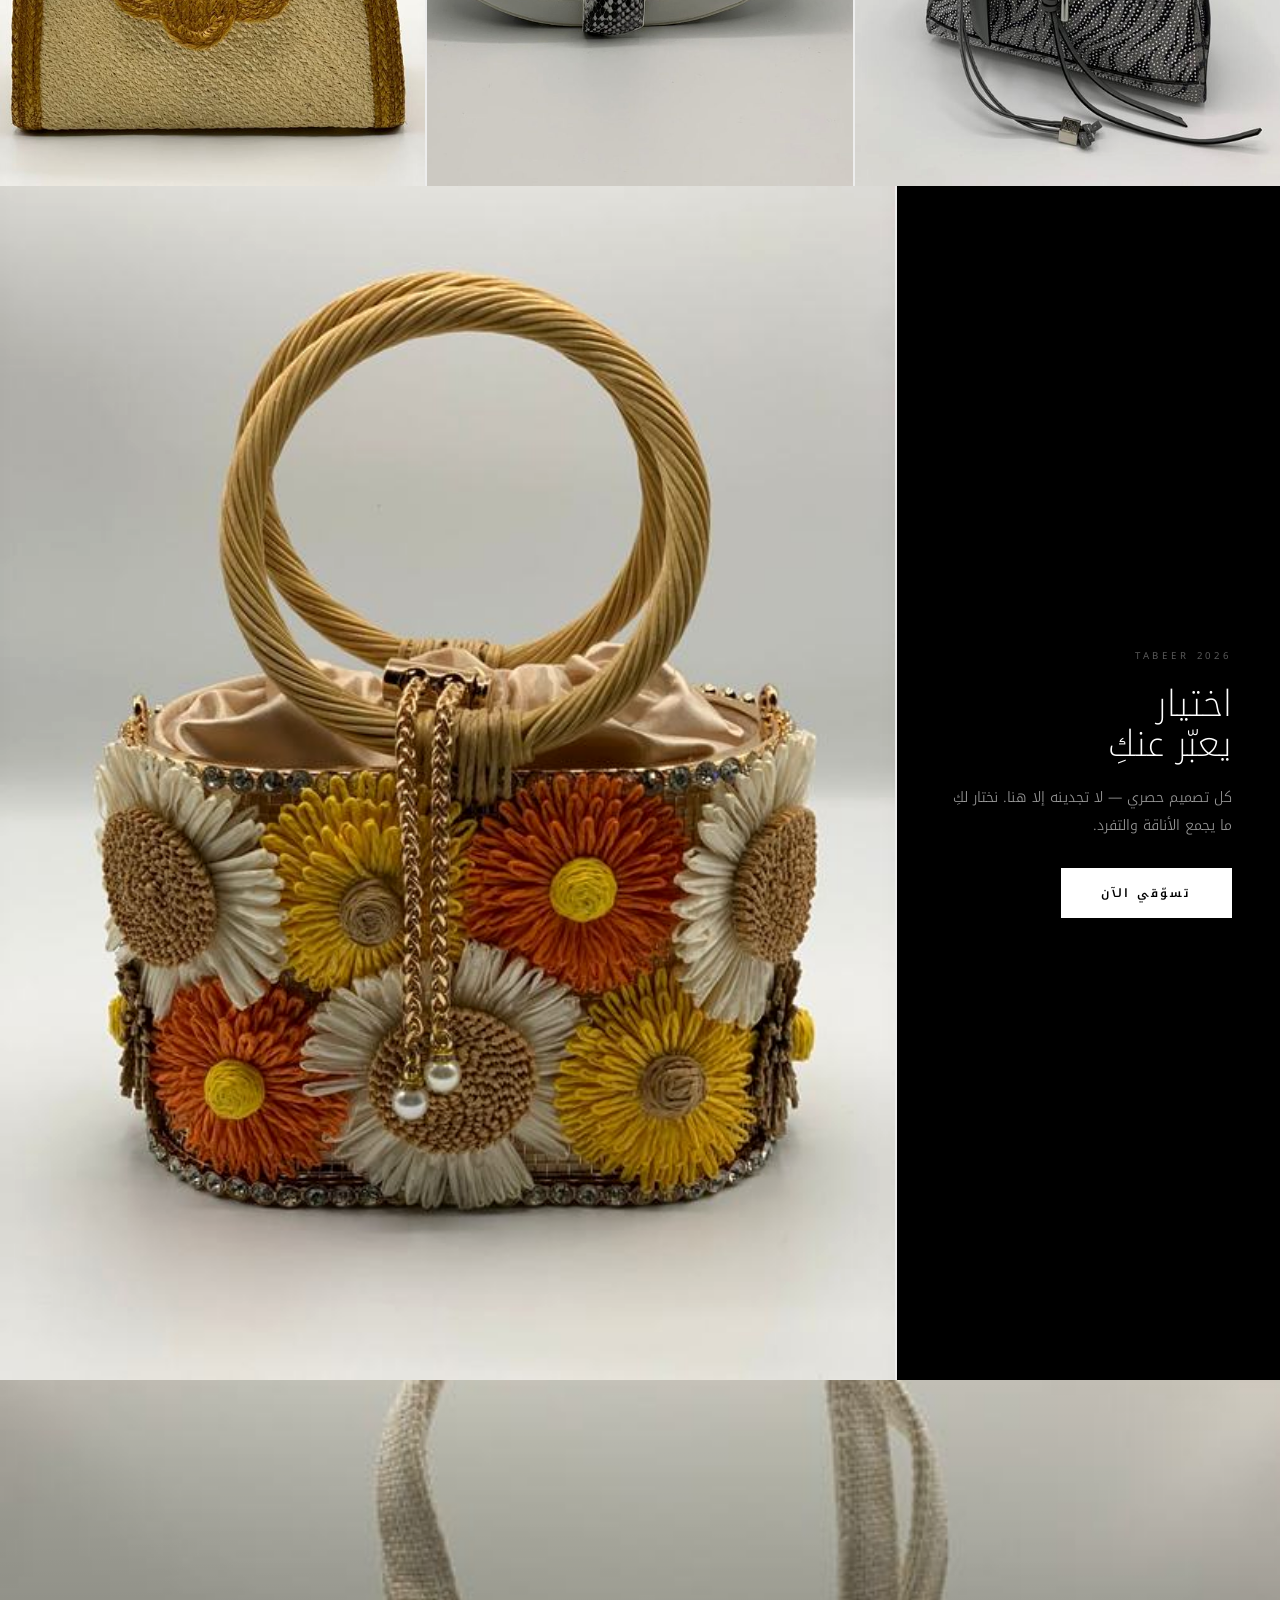
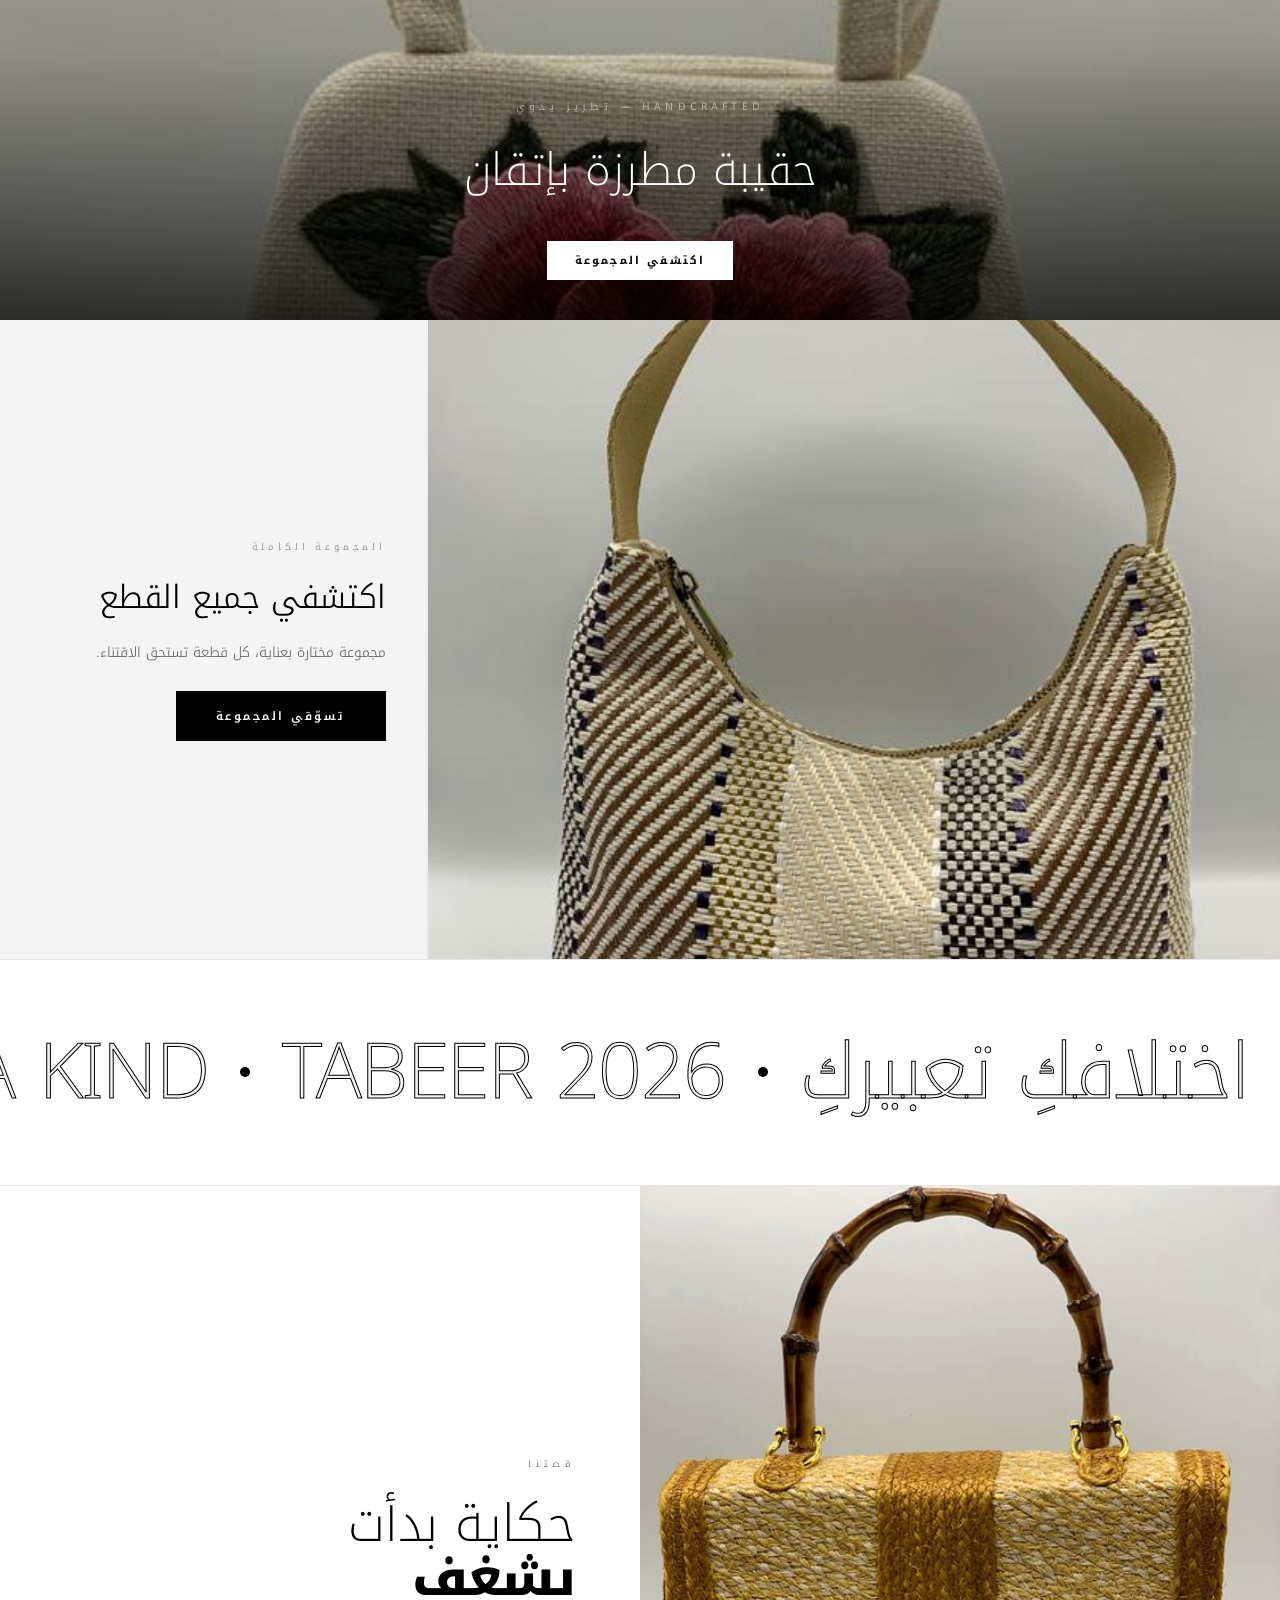
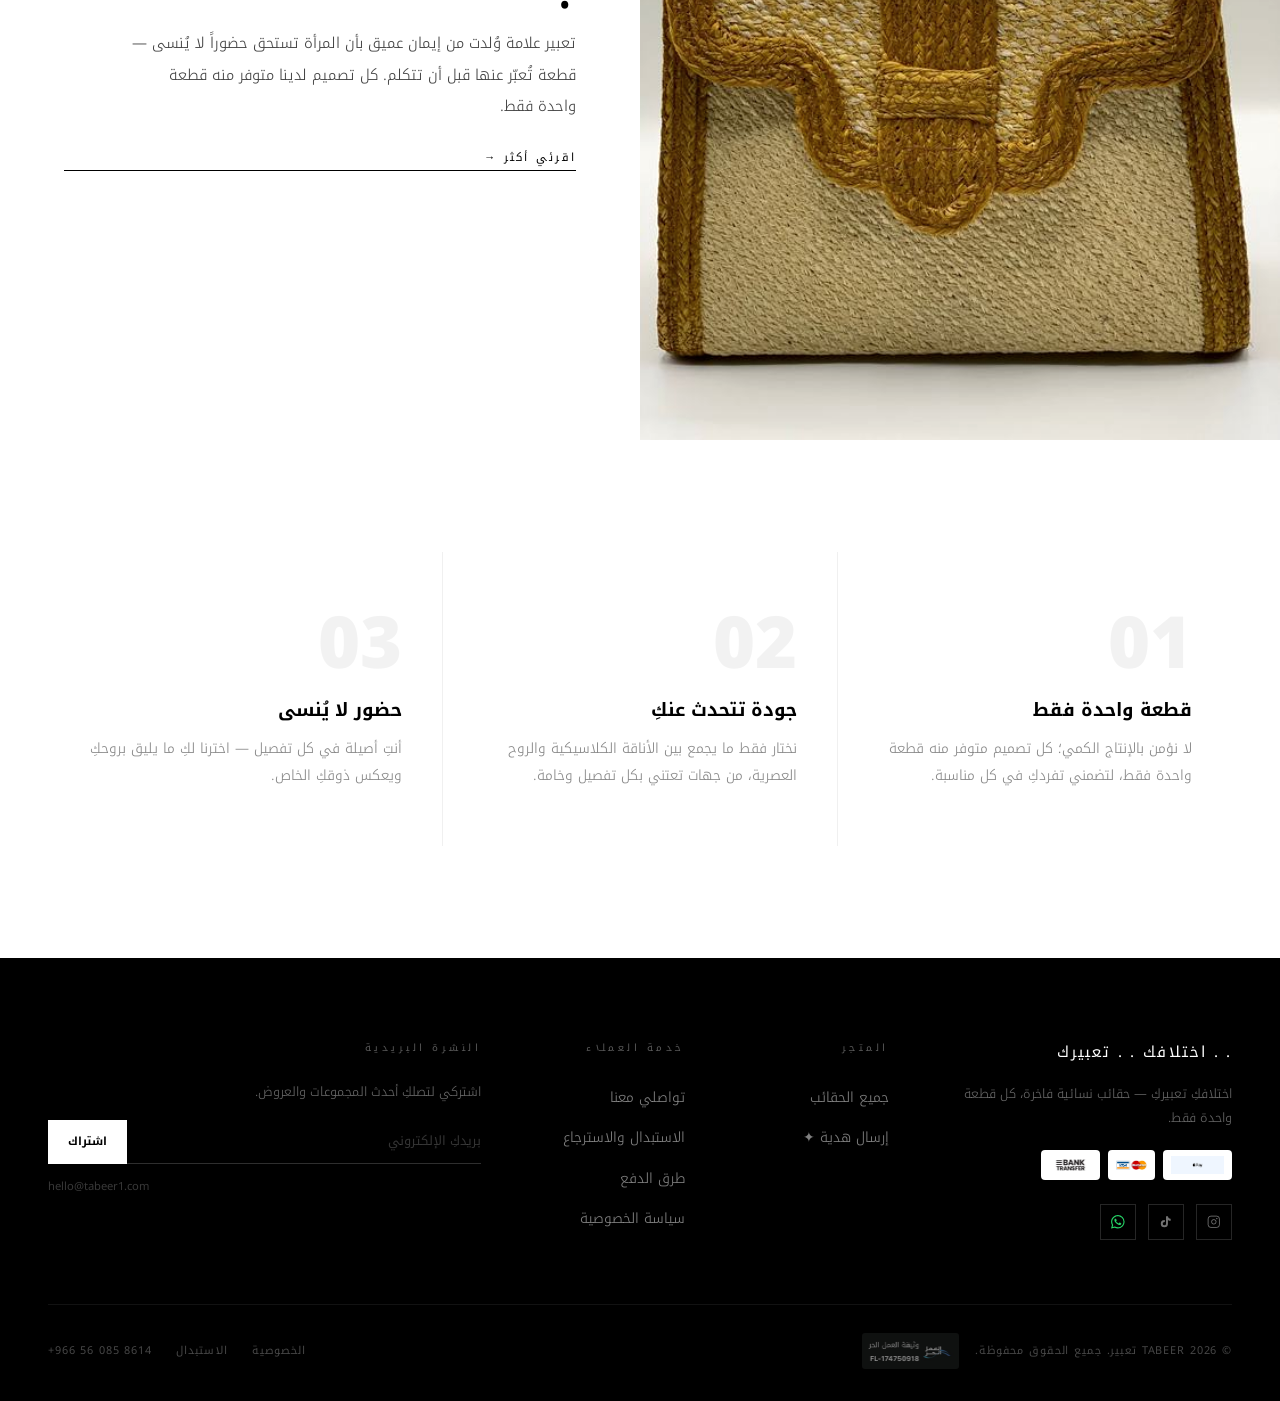
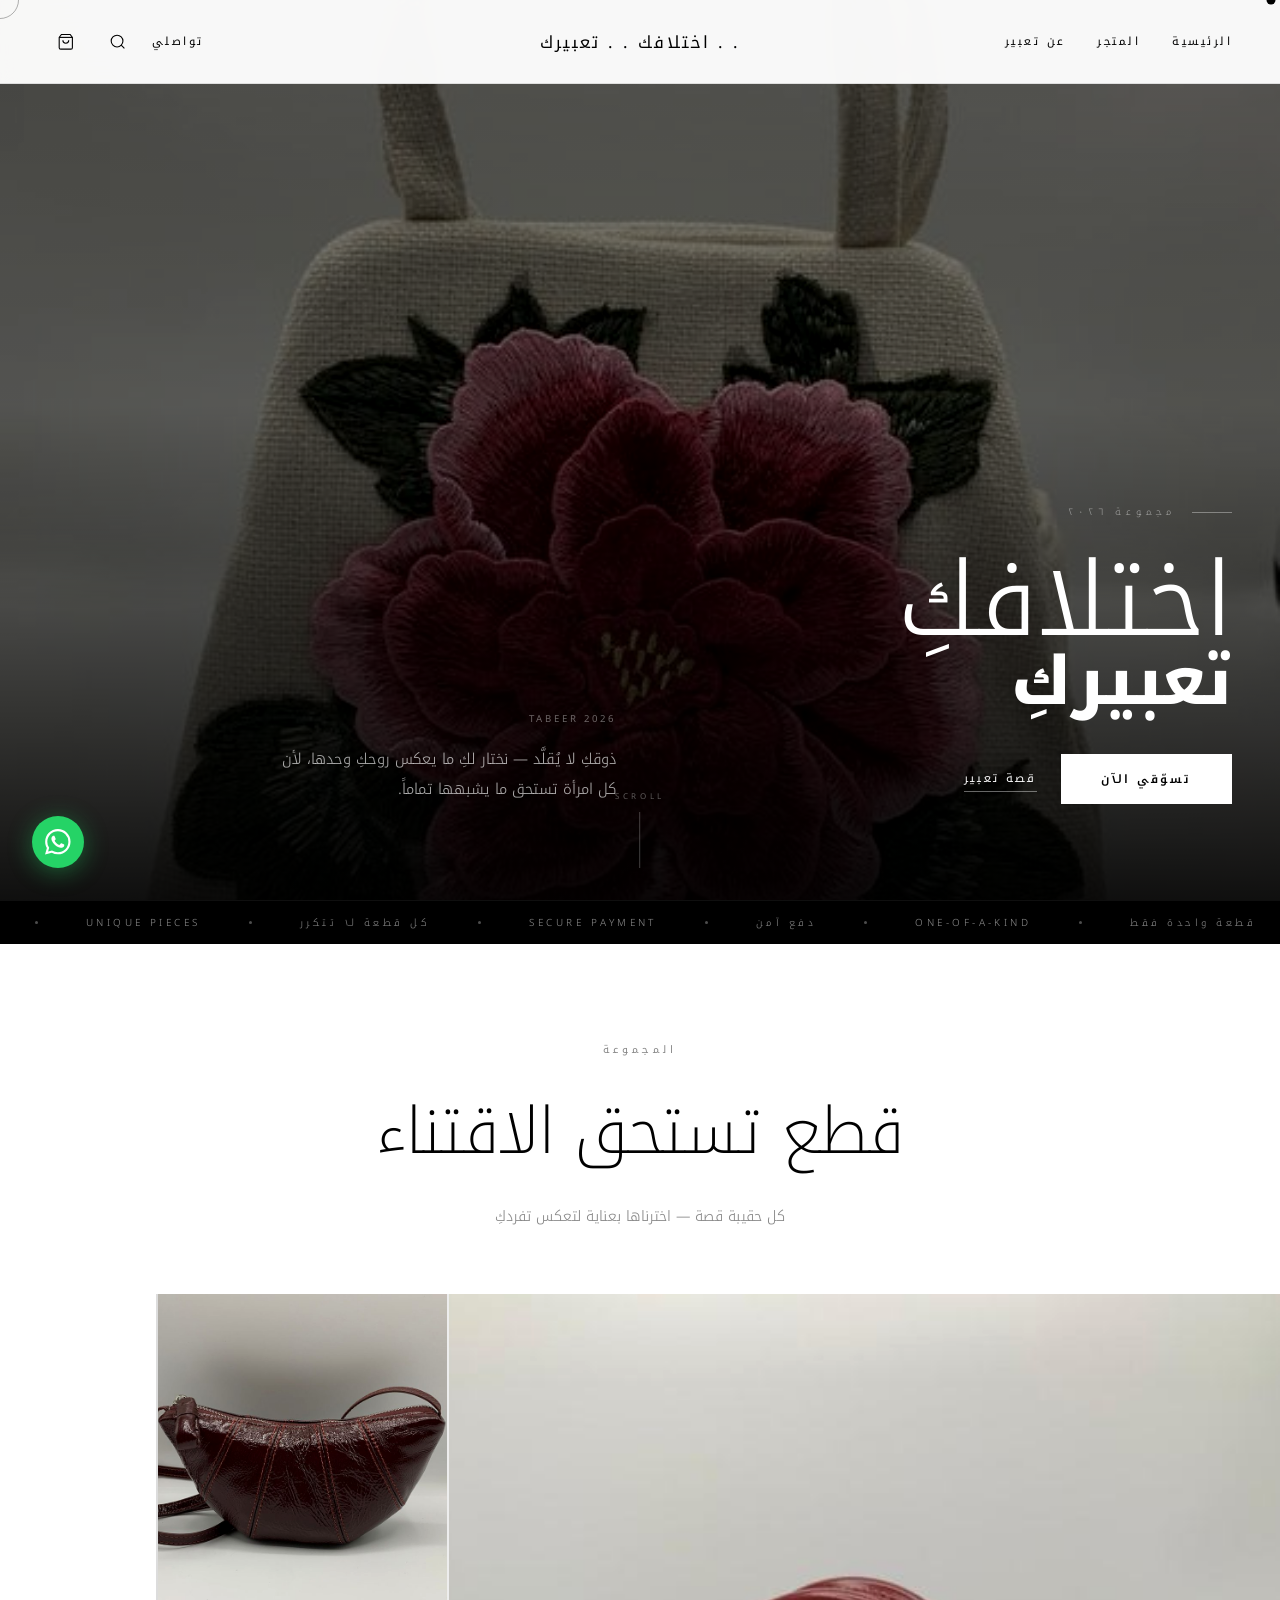
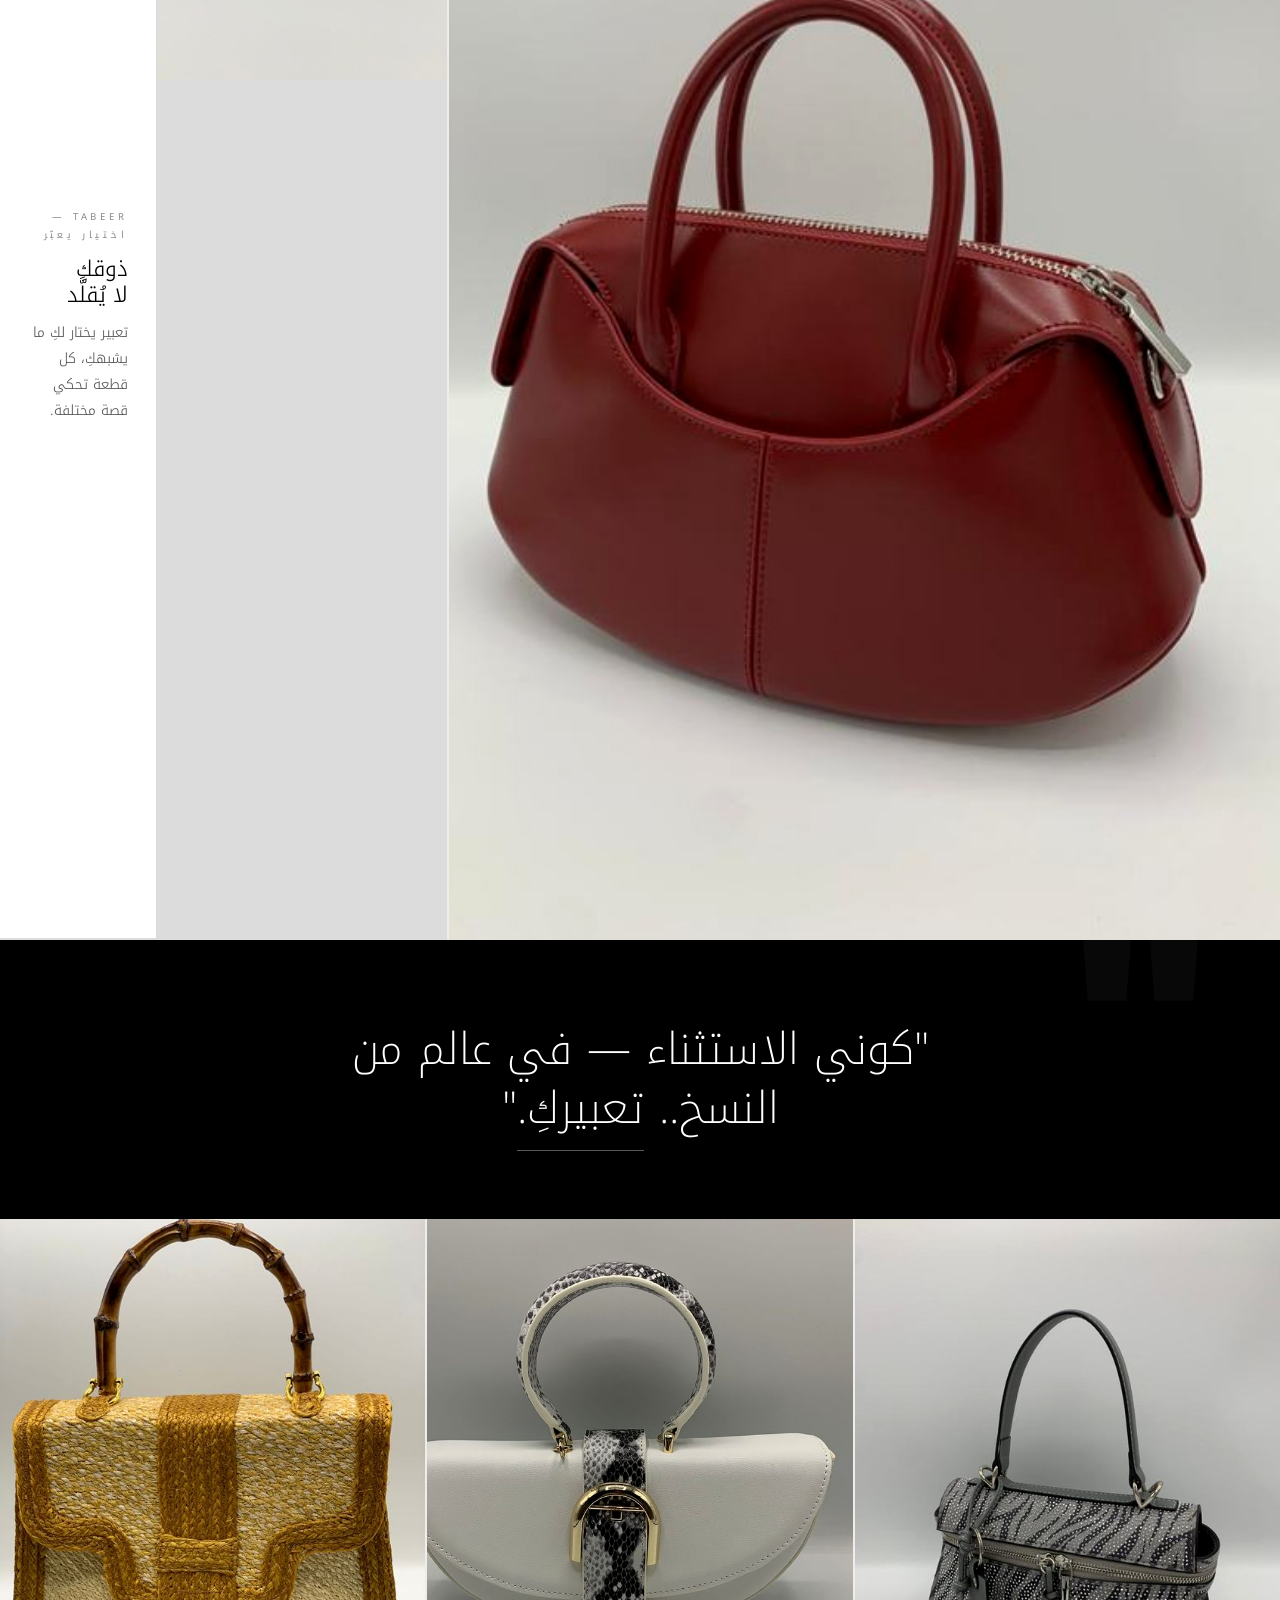
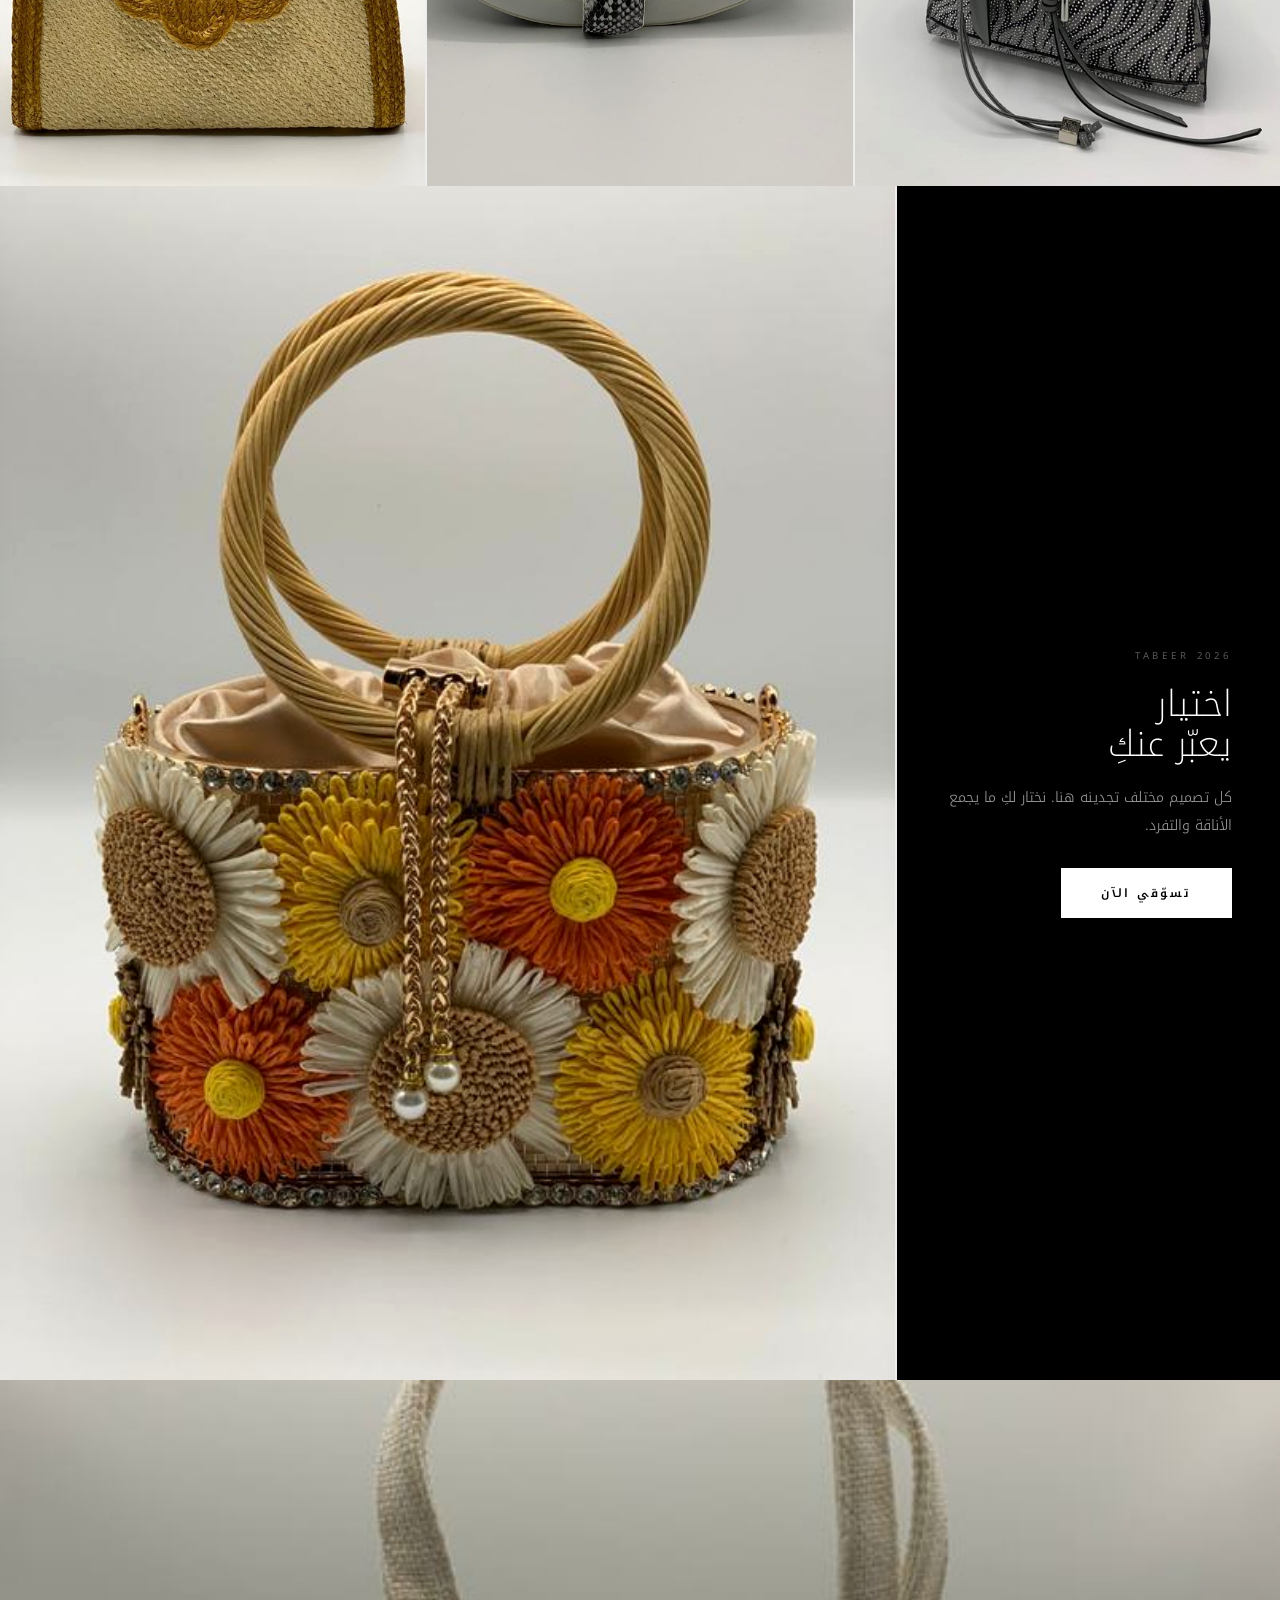
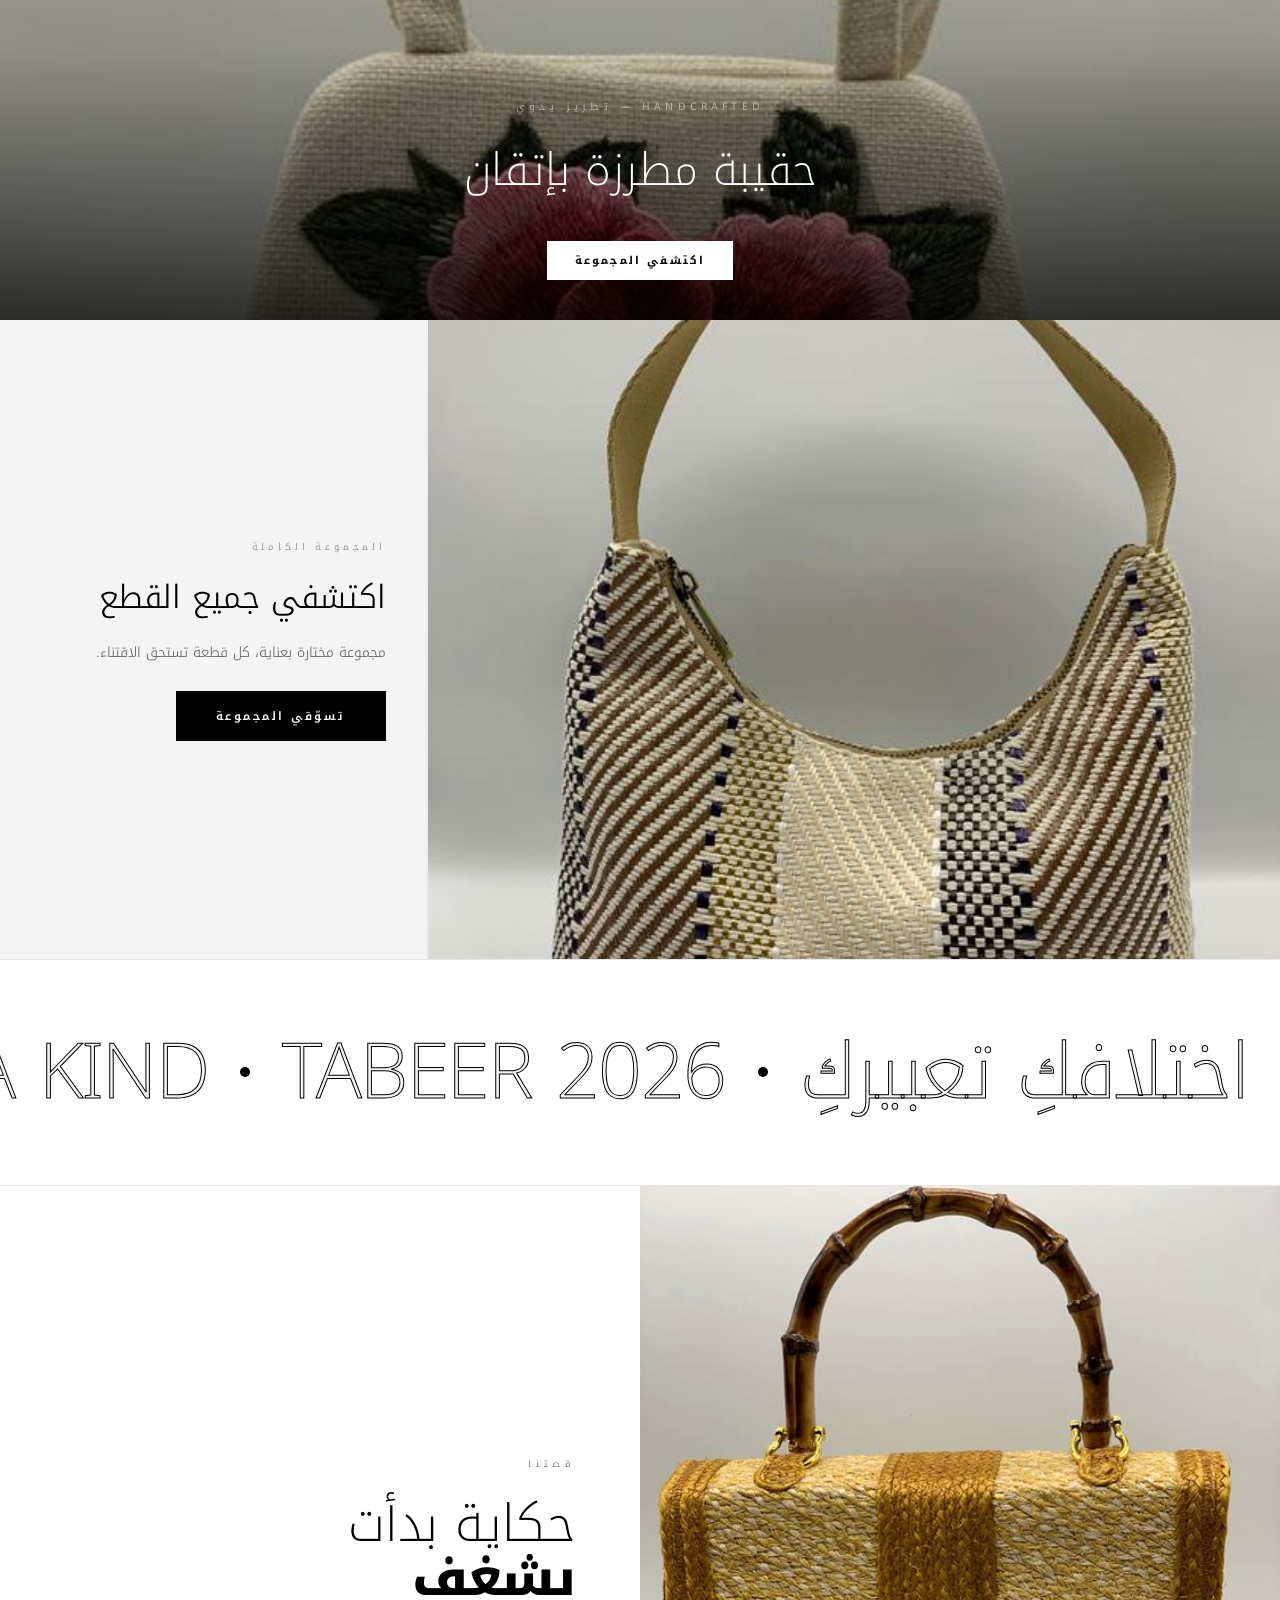
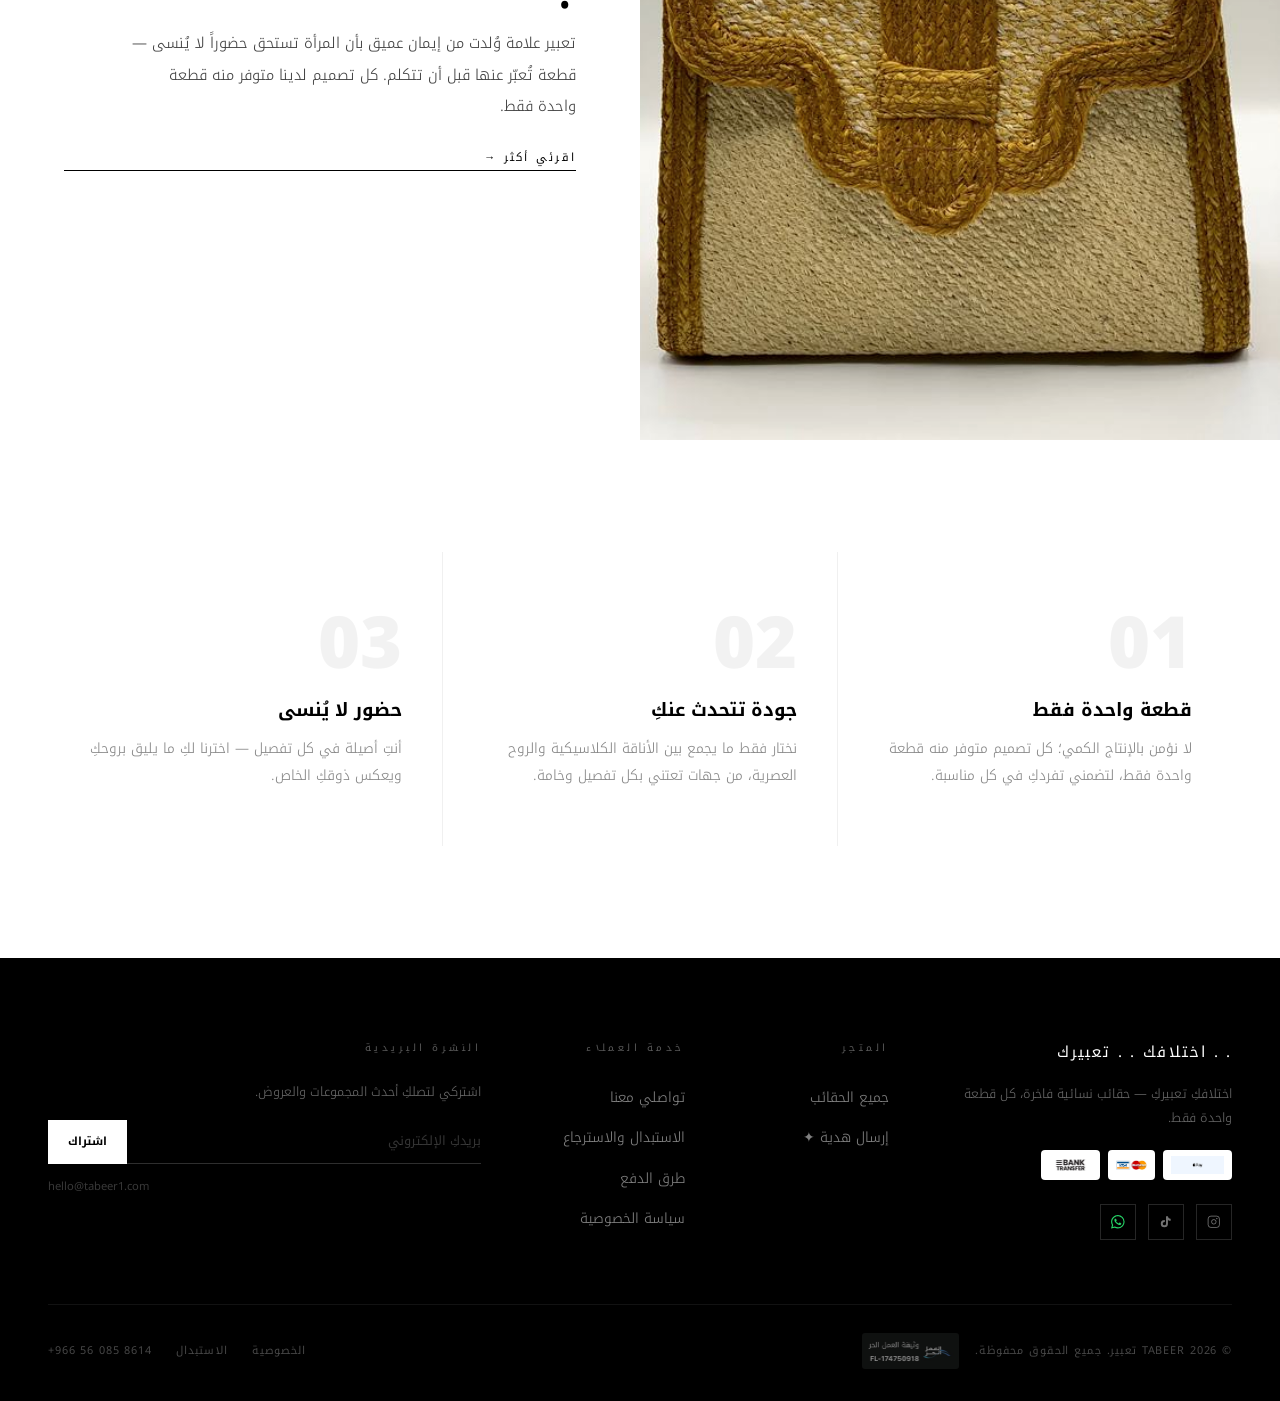
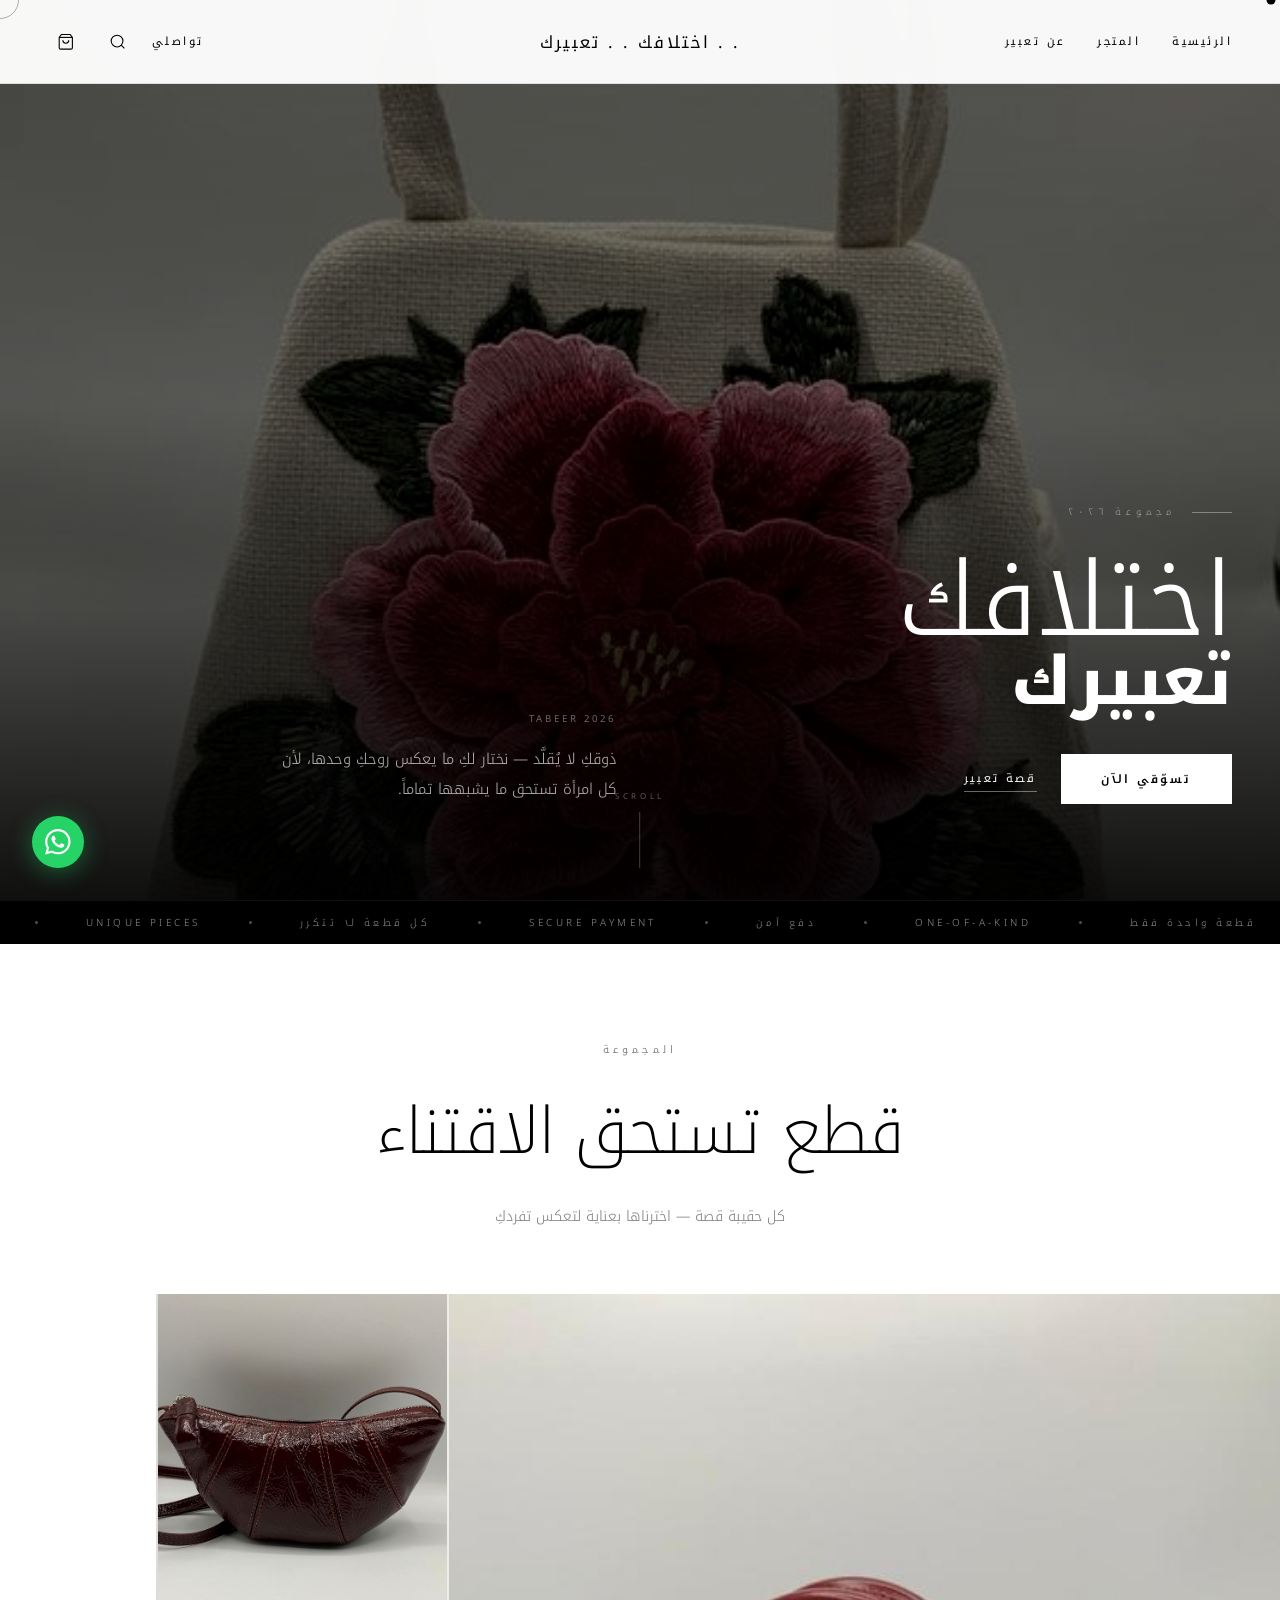
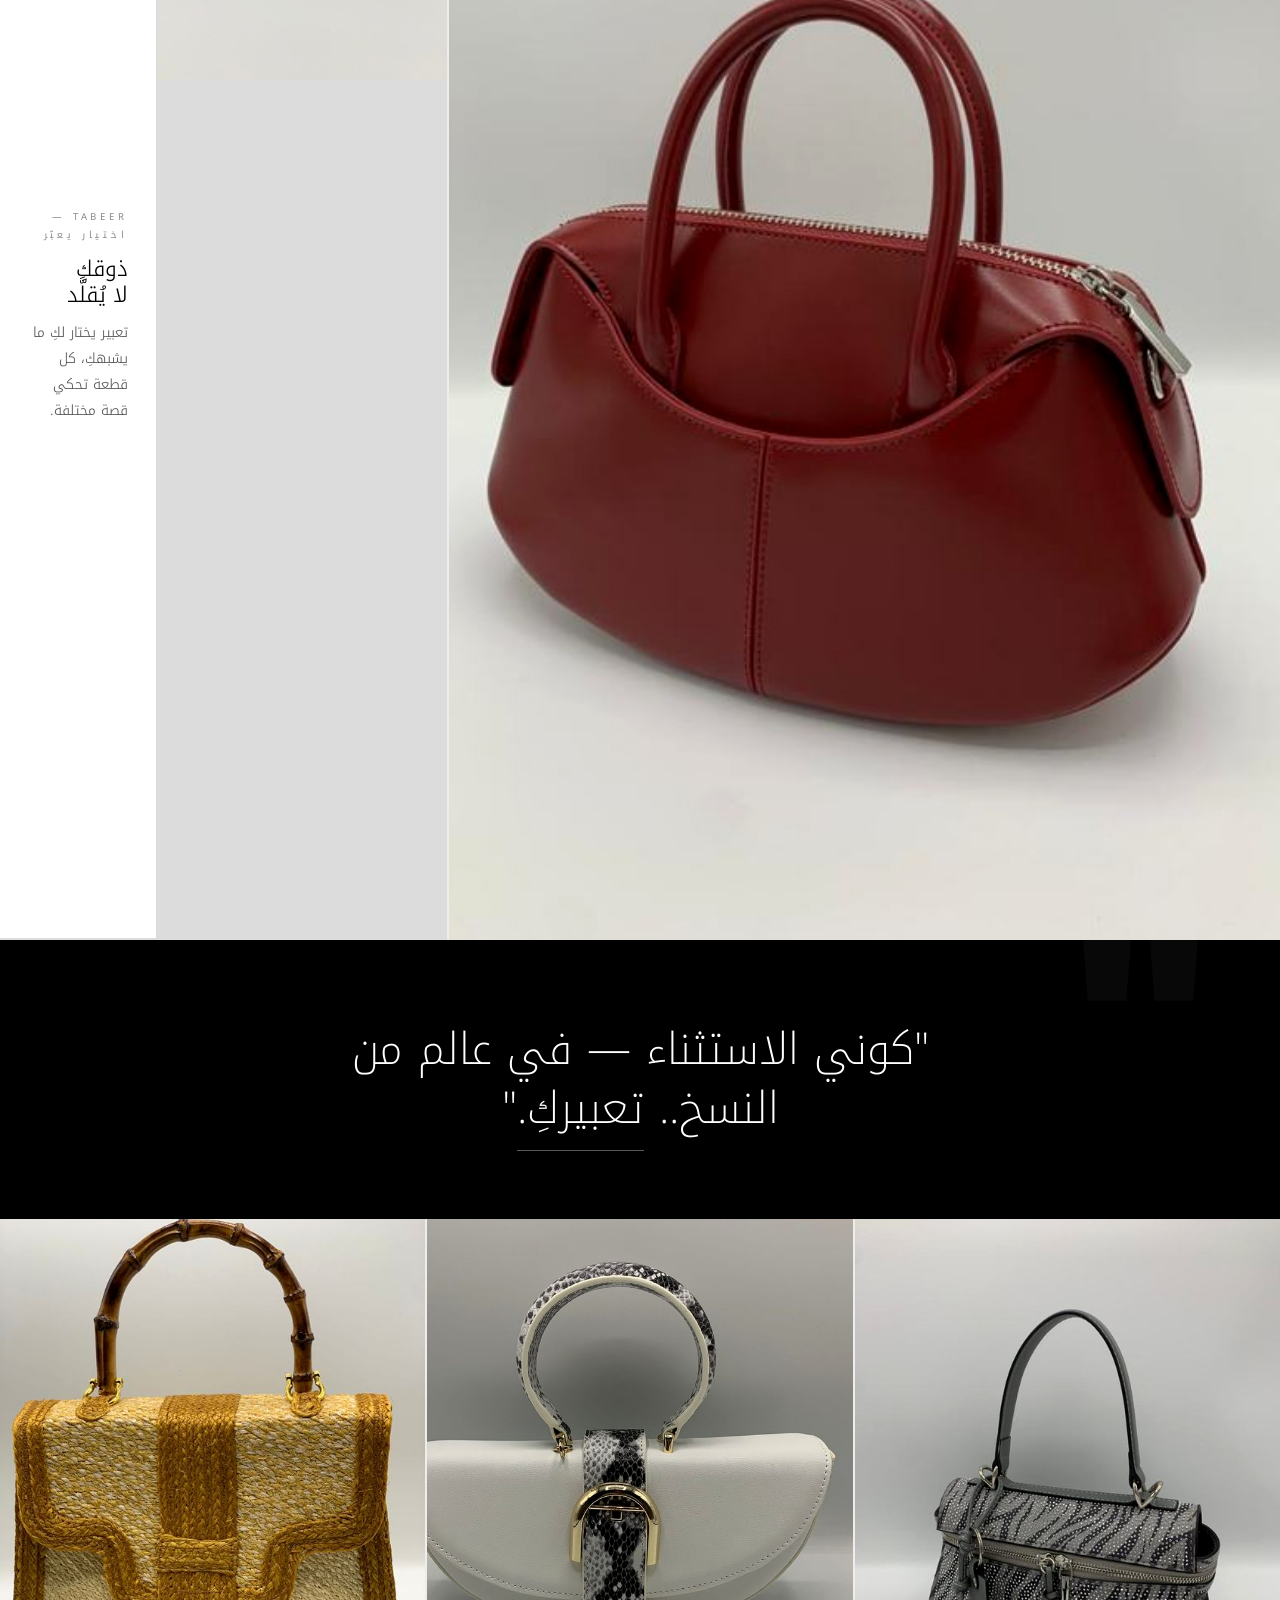
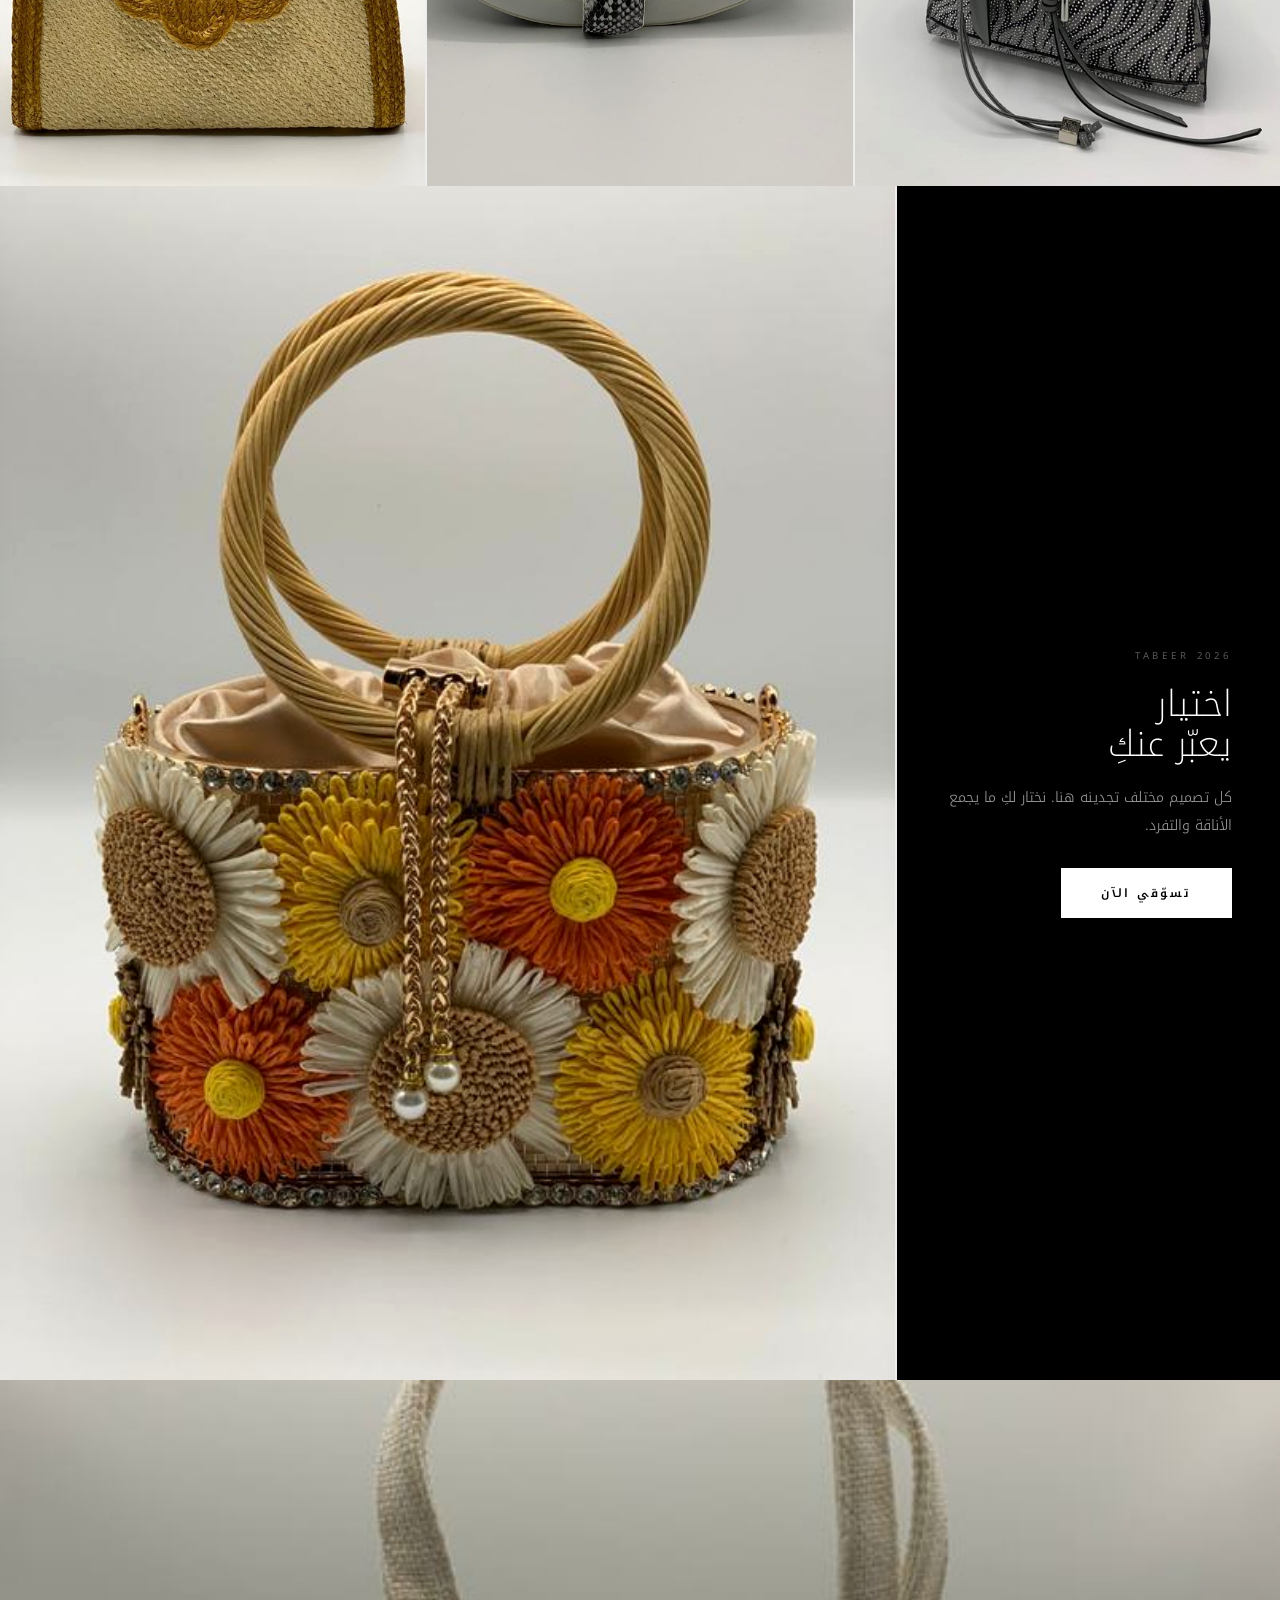
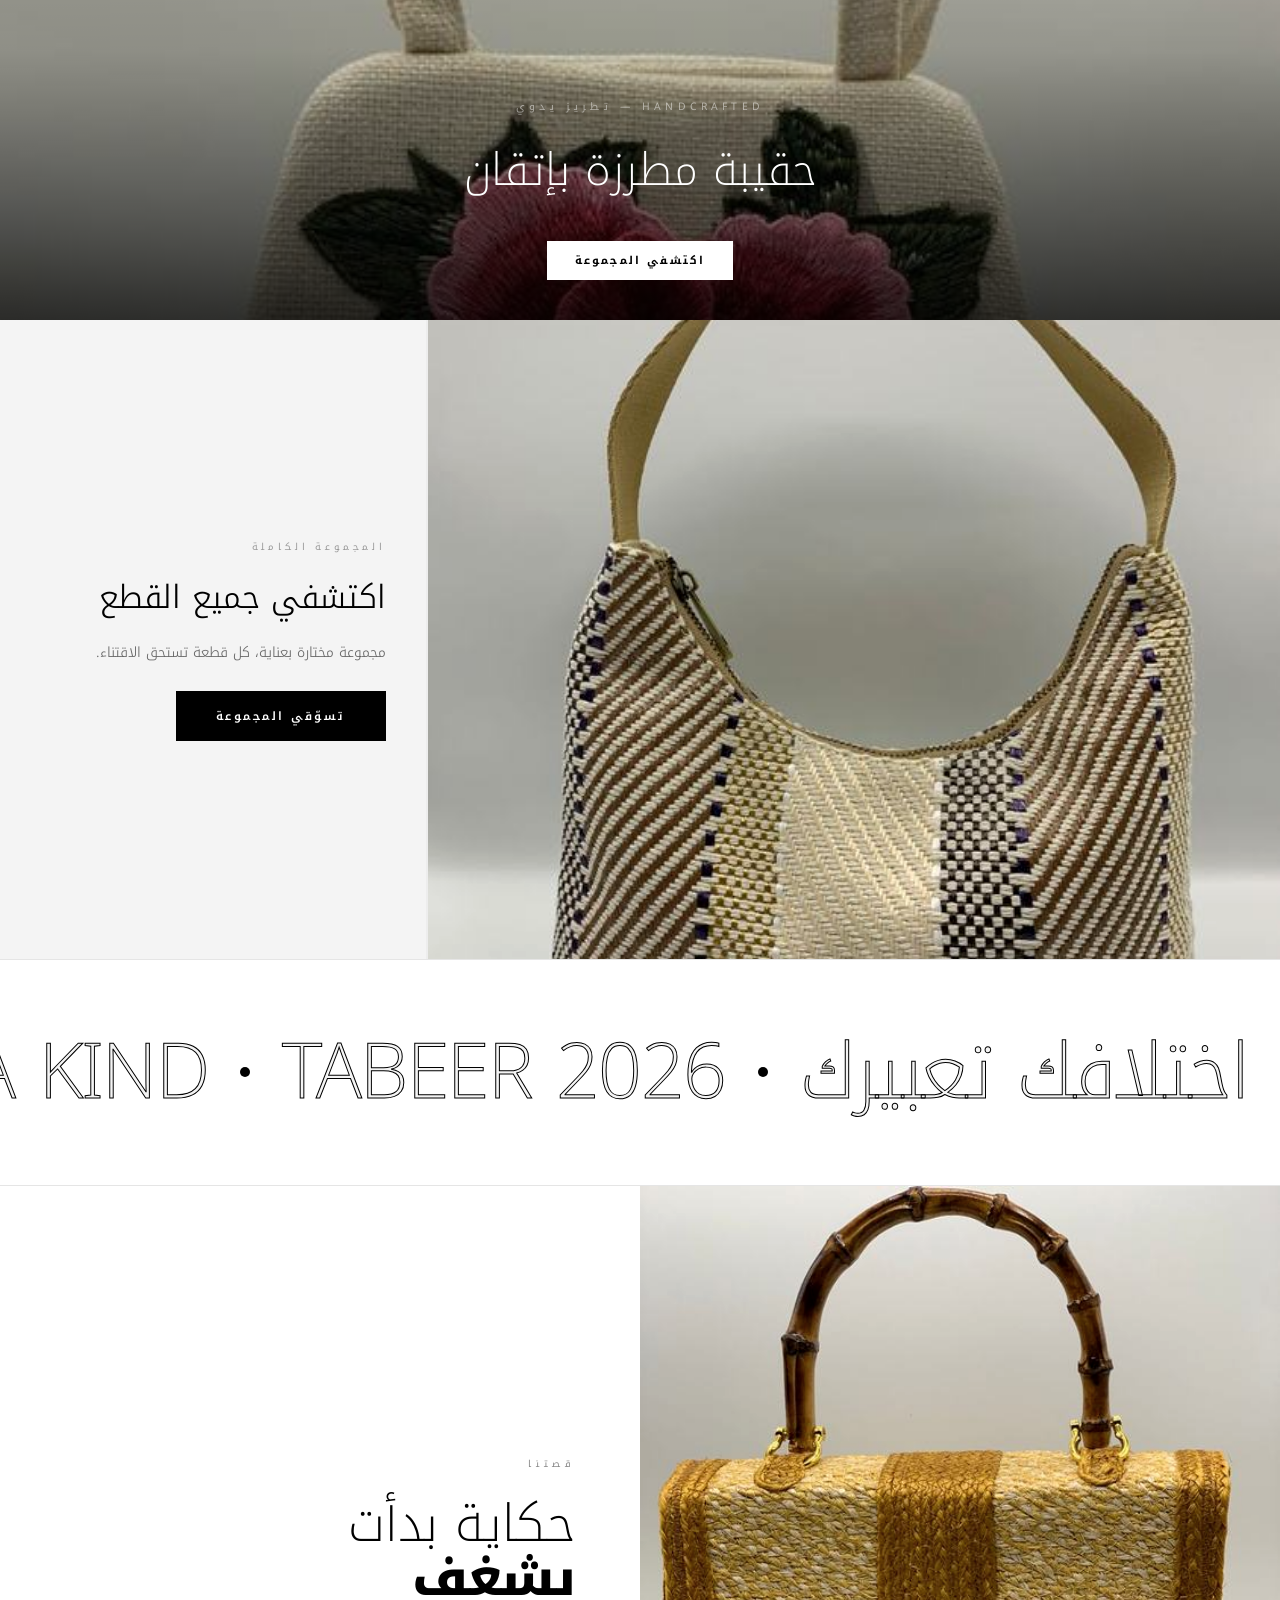
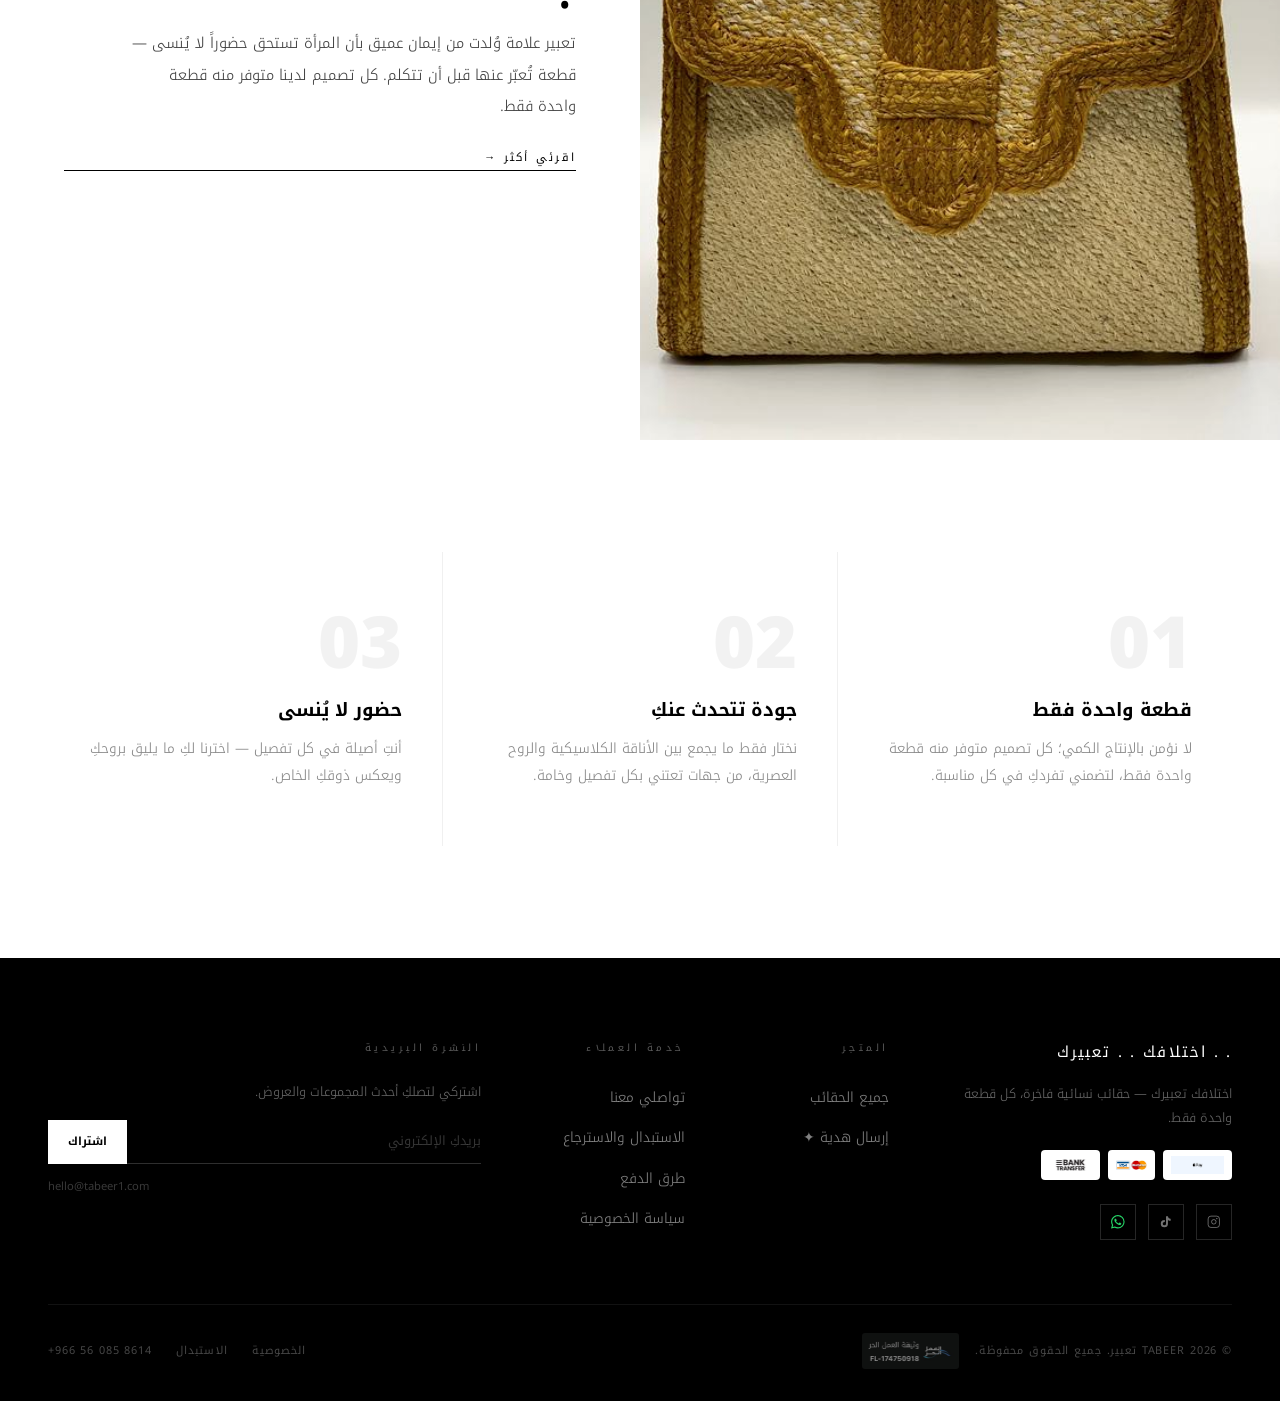
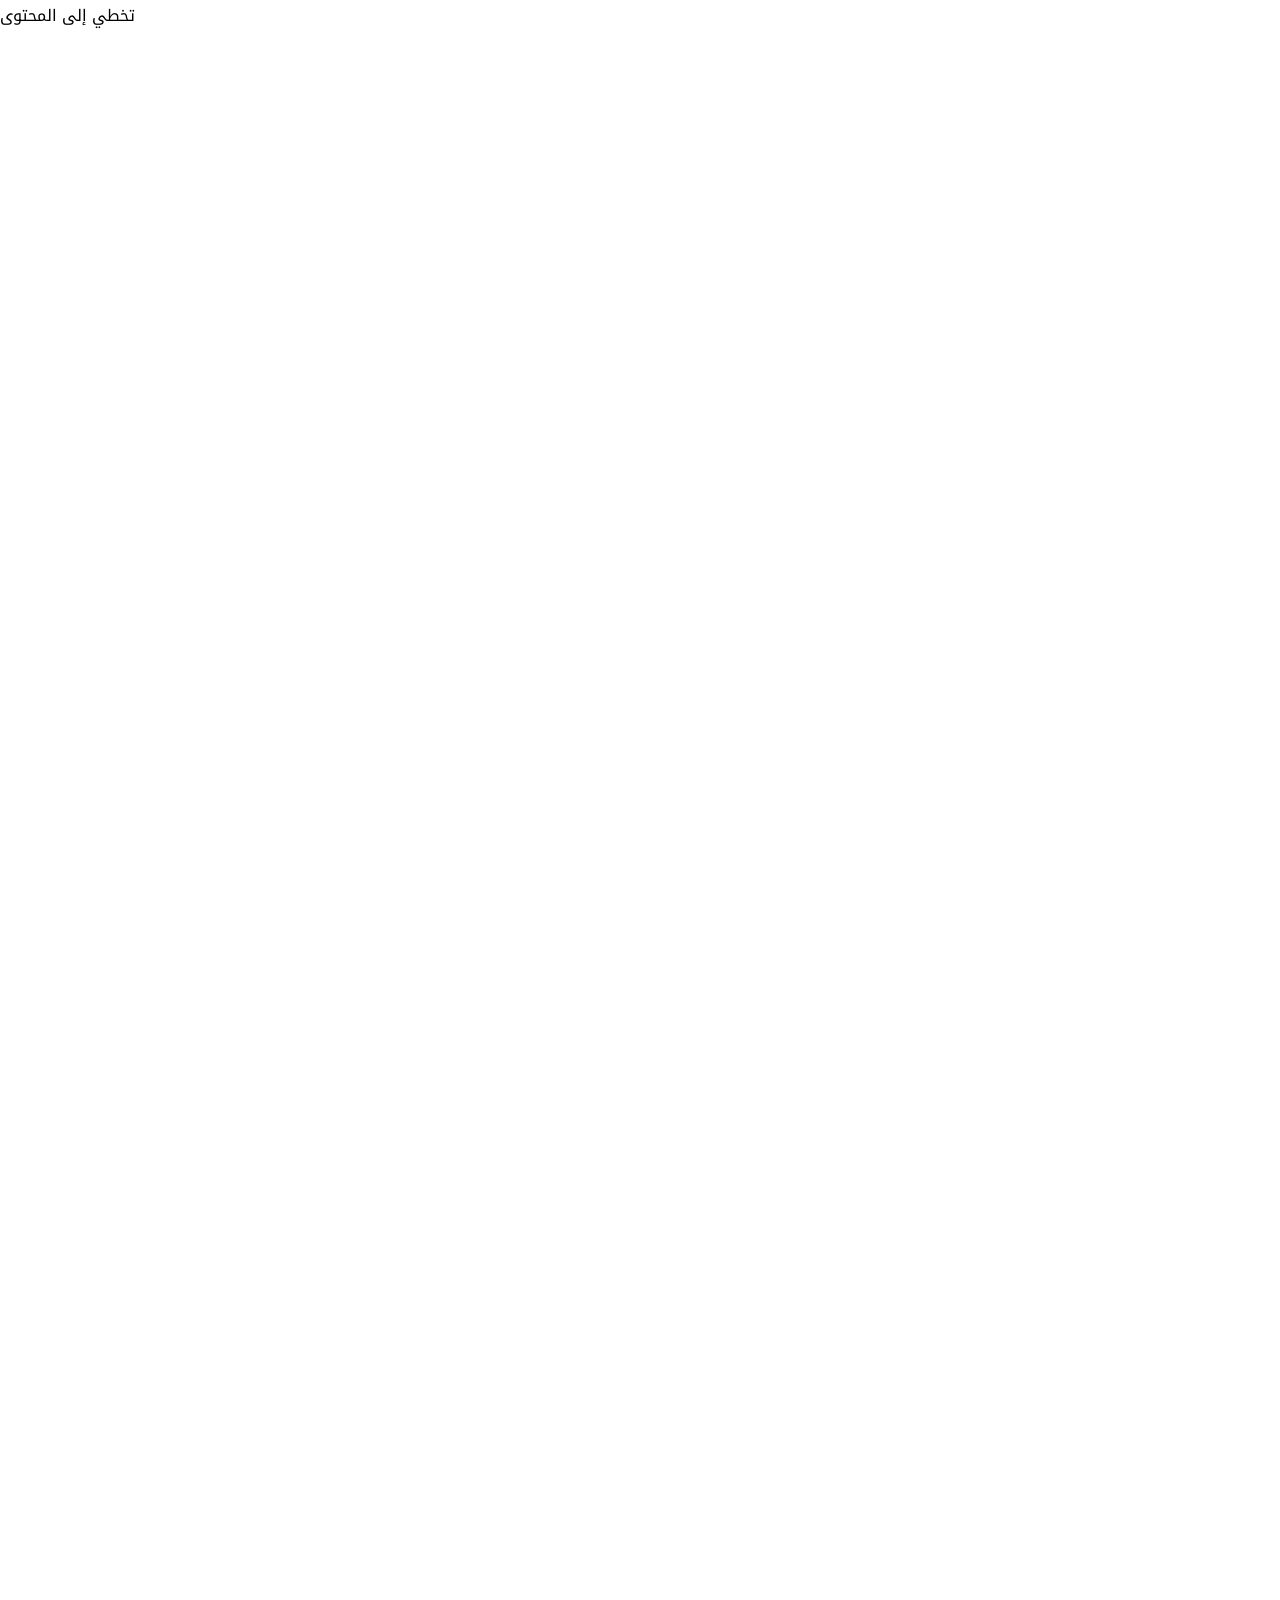
